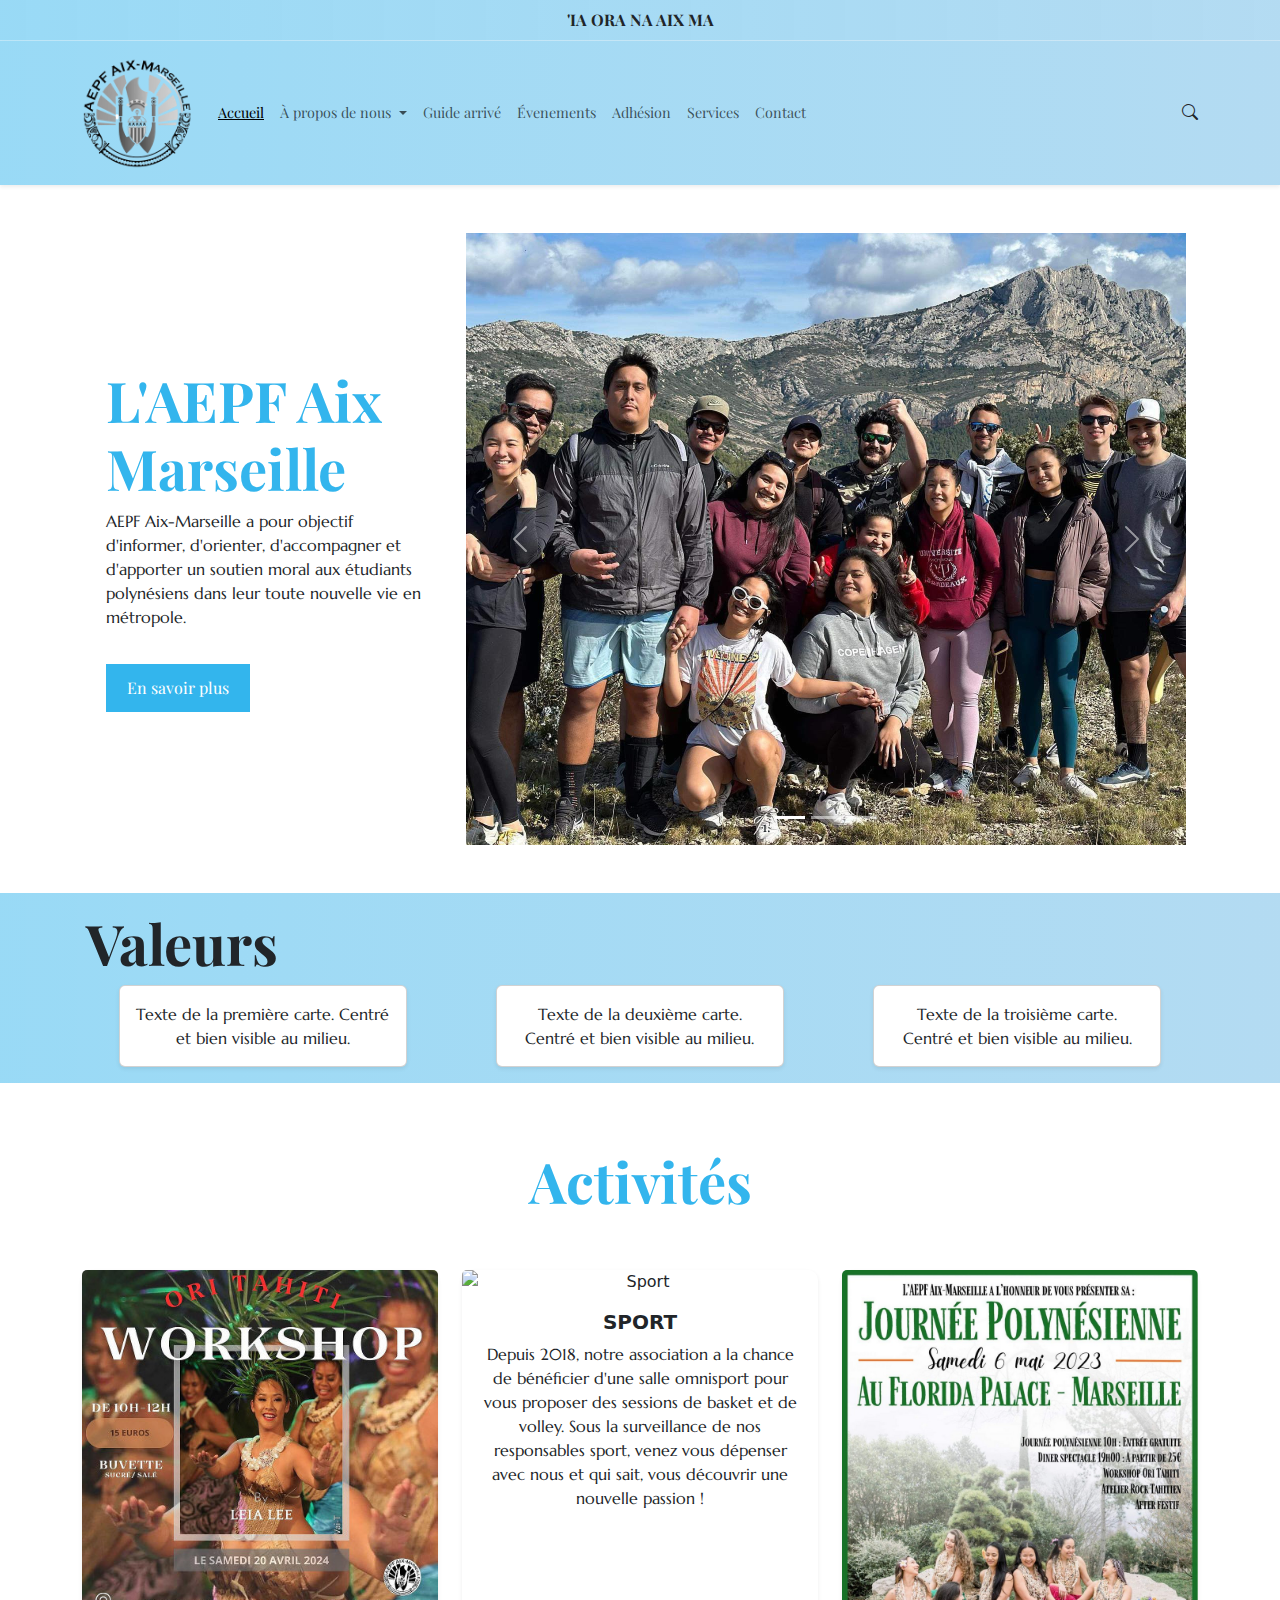
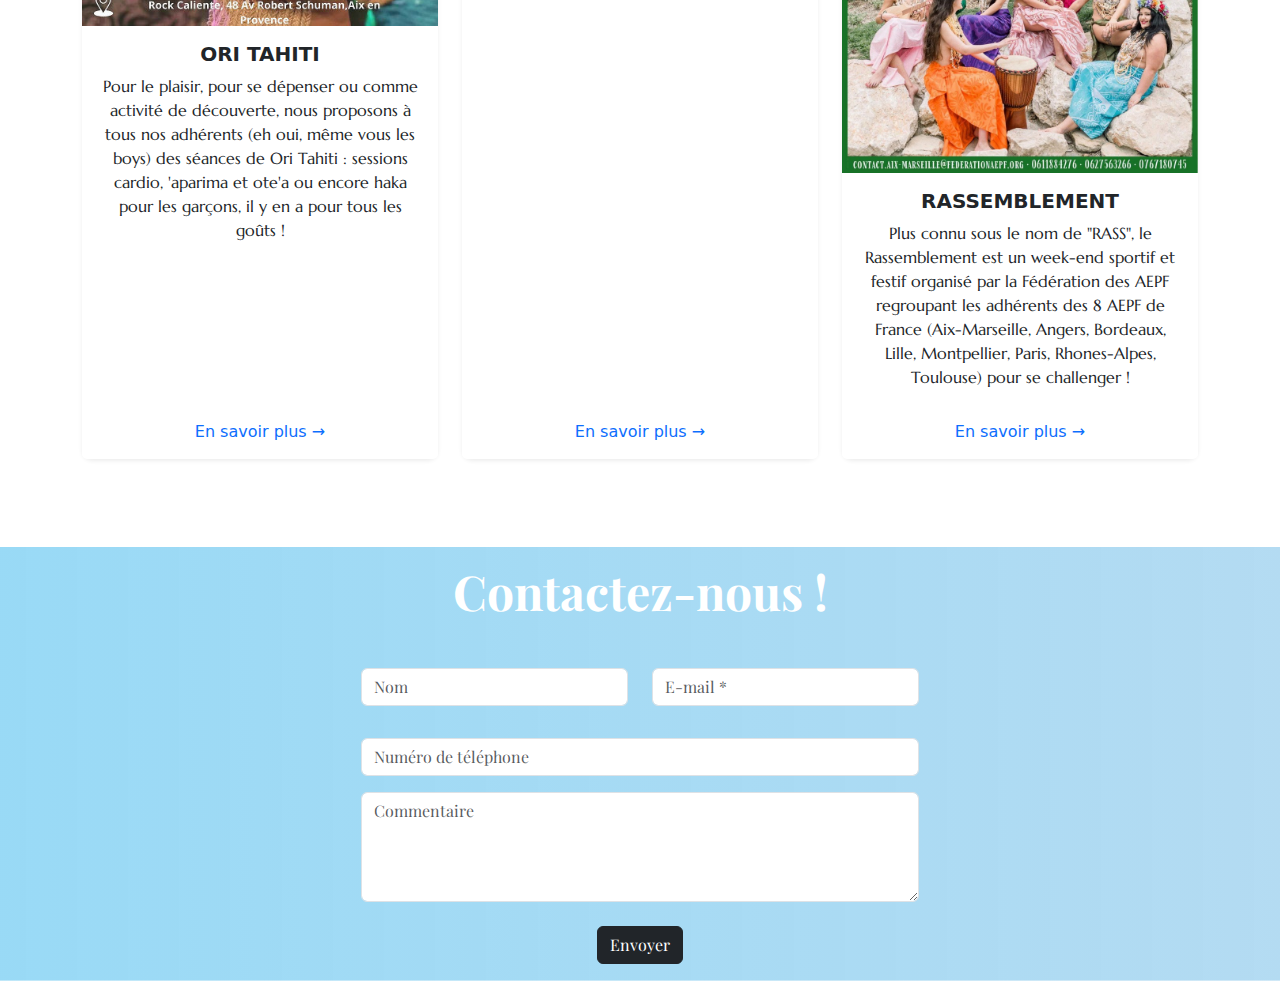
==== index.html @ bc115916 "Premier commit" ====
<!DOCTYPE html>
<html lang="fr">
<head>
    <meta charset="UTF-8">
    <meta name="viewport" content="width=device-width, initial-scale=1.0">
    <title>l'AEPF Aix-Marseille</title>
    <link rel="icon" type="image/x-icon" href="/images/favicon.jpg">
    <!-- CSS -->
    <link rel="stylesheet" href="style.css">
    <!-- Bootstrap -->
    <link href="https://cdn.jsdelivr.net/npm/bootstrap@5.3.3/dist/css/bootstrap.min.css" rel="stylesheet">
    <!-- Bootstrap Icon -->
    <link href="https://cdn.jsdelivr.net/npm/bootstrap-icons@1.10.5/font/bootstrap-icons.css" rel="stylesheet">
    <!-- Google Fonts -->
    <link rel="preconnect" href="https://fonts.googleapis.com">
    <link rel="preconnect" href="https://fonts.gstatic.com" crossorigin>
    <link href="https://fonts.googleapis.com/css2?family=Playfair+Display:ital,wght@0,400..900;1,400..900&display=swap" rel="stylesheet">
    
    <link rel="preconnect" href="https://fonts.googleapis.com">
    <link rel="preconnect" href="https://fonts.gstatic.com" crossorigin>
    <link href="https://fonts.googleapis.com/css2?family=Crimson+Text:ital,wght@0,400;0,600;0,700;1,400;1,600;1,700&family=Marcellus&display=swap" rel="stylesheet">
        <style>
        body {
            overflow-x: hidden;         }
    </style>
</head>
<body>

<!-- Header -->
<header>
  <div style="text-align: center; background: linear-gradient(to right, rgba(0, 162, 232, 0.4), rgba(5, 136, 212, 0.3)); border-bottom: 0.5px solid rgba(255, 255, 255, 0.377); padding: 0.5rem; font-family: Playfair Display; font-weight: 700;">
    'IA ORA NA AIX MA
  </div>

  <nav class="navbar navbar-expand-lg shadow-sm" style="padding: 0.7rem; background: linear-gradient(to right, rgba(0, 162, 232, 0.4), rgba(5, 136, 212, 0.3));">
    <div class="container">
        <a class="navbar-brand" href="#">
            <img src="/images/logo_AEPF.png" alt="Logo AEPF" style="width: 7rem;">
        </a>
        <button class="navbar-toggler" type="button" data-bs-toggle="collapse" data-bs-target="#navbarNav" aria-controls="navbarNav" aria-expanded="false" aria-label="Toggle navigation">
            <span class="navbar-toggler-icon"></span>
        </button>
        <div class="collapse navbar-collapse" id="navbarNav">
            <ul class="navbar-nav me-auto">
                <li class="nav-item">
                  <a class="nav-link active" aria-current="page" href="index.html" style="text-decoration: underline;">Accueil</a>
                </li>
                <li class="nav-item dropdown">
                  <a class="nav-link dropdown-toggle" href="aepf-aix-marseille.html" id="navbarDropdown" role="button" data-bs-toggle="dropdown" aria-expanded="false">
                    À propos de nous
                  </a>
                  <ul class="dropdown-menu" aria-labelledby="navbarDropdown">
                    <li><a class="dropdown-item" href="aepf-aix-marseille.html">L'AEPF-aix-marseille</a></li>
                    <li><a class="dropdown-item" href="equipe.html">Le bureau</a></li>
                    <li><a class="dropdown-item" href="valeurs.html">Le foyer</a></li>
                  </ul>
                </li>
                <li class="nav-item">
                    <a class="nav-link" href="#">Guide arrivé</a>
                </li>
                <li class="nav-item">
                    <a class="nav-link" href="#">Évenements</a>
                </li>
                <li class="nav-item">
                    <a class="nav-link" href="#">Adhésion</a>
                </li>
                <li class="nav-item">
                    <a class="nav-link" href="#">Services</a>
                </li>
                <li class="nav-item">
                    <a class="nav-link" href="#">Contact</a>
                </li>
            </ul>
            <div class="d-flex ms-3">
                <i class="bi bi-search"></i>
            </div>
        </div>
    </div>
  </nav>
</header>

<br>
<br>

<!-- Main Content -->
<div class="container">
  <!-- Hero Section -->
  <section class="d-flex align-items-center" style="min-height: 68vh; overflow: hidden;">
    <div class="container-fluid">
        <div class="row h-100">
            <!-- Image à droite (65% de l'espace) mais affichée en premier sur mobile -->
            <div class="col-md-8 d-flex justify-content-center align-items-center order-1 order-md-2">
                <div id="carouselExampleIndicators" class="carousel slide w-100" data-bs-ride="carousel">
                    <ol class="carousel-indicators">
                        <li data-bs-target="#carouselExampleIndicators" data-bs-slide-to="0" class="active"></li>
                        <li data-bs-target="#carouselExampleIndicators" data-bs-slide-to="1"></li>
                        <li data-bs-target="#carouselExampleIndicators" data-bs-slide-to="2"></li>
                    </ol>
                    <div class="carousel-inner">
                        <div class="carousel-item active">
                            <img class="d-block w-100" src="/images/hero3.jpeg" alt="First slide" style="max-height: 68vh; object-fit: cover;">
                        </div>
                        <div class="carousel-item">
                            <img class="d-block w-100" src="/images/hero2.jpg" alt="Second slide" style="max-height: 68vh; object-fit: cover;">
                        </div>
                        <div class="carousel-item">
                            <img class="d-block w-100" src="/images/hero.jpg" alt="Third slide" style="max-height: 68vh; object-fit: cover;">
                        </div>
                    </div>
                    <a class="carousel-control-prev" href="#carouselExampleIndicators" role="button" data-bs-slide="prev">
                        <span class="carousel-control-prev-icon" aria-hidden="true"></span>
                    </a>
                    <a class="carousel-control-next" href="#carouselExampleIndicators" role="button" data-bs-slide="next">
                        <span class="carousel-control-next-icon" aria-hidden="true"></span>
                    </a>
                </div>
            </div>
            <!-- Texte à gauche (35% de l'espace) mais affiché après sur mobile -->
            <div class="col-md-4 d-flex flex-column justify-content-center text-start p-4 order-2 order-md-1">
                <h1 class="display-4 fw-bold title" style="color: rgba(0, 162, 232, 0.8);">L'AEPF Aix Marseille</h1>
                <p class="lead" style="font-size: 1rem;">AEPF Aix-Marseille a pour objectif d'informer, d'orienter, d'accompagner et d'apporter un soutien moral aux étudiants polynésiens dans leur toute nouvelle vie en métropole.</p>
                <a href="aepf-aix-marseille.html" class="btn btn-custom btn-sm rounded-0 d-inline-block" style="padding: 0.7rem 0.6rem; font-size: 1rem; width: 9rem; color: white; background-color: rgba(0, 162, 232, 0.8); margin-top: 1.2rem; font-family: Playfair Display;">En savoir plus</a>
            </div>
        </div>
    </div>
</section>
</div>

<br>
<br>

<!-- Section 1 avec 3 Cartes de Texte Centré et Alignées Horizontalement -->
<section class="mb-5" style="background: linear-gradient(to right, rgba(0, 162, 232, 0.4), rgba(5, 136, 212, 0.3));">
  <div class="container" style="padding: 1rem;">
    <h1 class="display-4 fw-bold title">Valeurs</h1>
      <div class="row justify-content-center"> <!-- Centrer les cartes horizontalement -->
          <!-- Carte 1 -->
          <div class="col-lg-4 d-flex justify-content-center">
              <div class="card h-100 d-flex justify-content-center align-items-center shadow-sm" style="width: 18rem;">
                  <div class="card-body text-center">
                      <p class="card-text">Texte de la première carte. Centré et bien visible au milieu.</p>
                  </div>
              </div>
          </div>
          
          <!-- Carte 2 -->
          <div class="col-lg-4 d-flex justify-content-center">
              <div class="card h-100 d-flex justify-content-center align-items-center shadow-sm" style="width: 18rem;">
                  <div class="card-body text-center">
                      <p class="card-text">Texte de la deuxième carte. Centré et bien visible au milieu.</p>
                  </div>
              </div>
          </div>
          
          <!-- Carte 3 -->
          <div class="col-lg-4 d-flex justify-content-center">
              <div class="card h-100 d-flex justify-content-center align-items-center shadow-sm" style="width: 18rem;">
                  <div class="card-body text-center">
                      <p class="card-text">Texte de la troisième carte. Centré et bien visible au milieu.</p>
                  </div>
              </div>
          </div>
      </div>
  </div>
</section>


<!-- Section avec 3 Cartes Alignées Horizontalement avec Hauteur Réduite -->
<section class="mb-5" style="padding: 1rem 0;">
  <div class="container">
    <h1 class="display-4 fw-bold title text-center" style="color: rgba(0, 162, 232, 0.8);">Activités</h1>
    <br>
    <br>
    <div class="row justify-content-center">
        <!-- Carte 1 -->
        <div class="col-lg-4 mb-4 d-flex align-items-stretch">
            <div class="card h-100 shadow-sm border-0 text-center d-flex flex-column" style="border-radius: 10px; height: 350px;"> <!-- Hauteur réduite -->
                <img src="/images/ori_tahiti.jpg" class="card-img-top" alt="Ori Tahiti">
                <div class="card-body flex-grow-1">
                    <h5 class="card-title" style="font-weight: bold;">ORI TAHITI</h5>
                    <p class="card-text">Pour le plaisir, pour se dépenser ou comme activité de découverte, nous proposons à tous nos adhérents (eh oui, même vous les boys) des séances de Ori Tahiti : sessions cardio, 'aparima et ote'a ou encore haka pour les garçons, il y en a pour tous les goûts !</p>
                </div>
                <div class="card-footer bg-white border-0">
                    <a href="#" class="btn btn-link text-decoration-none">En savoir plus →</a>
                </div>
            </div>
        </div>
        
        <!-- Carte 2 -->
        <div class="col-lg-4 mb-4 d-flex align-items-stretch">
            <div class="card h-100 shadow-sm border-0 text-center d-flex flex-column" style="border-radius: 10px; height: 350px;"> <!-- Hauteur réduite -->
                <img src="/images/sport.jpg" class="card-img-top" alt="Sport">
                <div class="card-body flex-grow-1">
                    <h5 class="card-title" style="font-weight: bold;">SPORT</h5>
                    <p class="card-text">Depuis 2018, notre association a la chance de bénéficier d'une salle omnisport pour vous proposer des sessions de basket et de volley. Sous la surveillance de nos responsables sport, venez vous dépenser avec nous et qui sait, vous découvrir une nouvelle passion !</p>
                </div>
                <div class="card-footer bg-white border-0">
                    <a href="#" class="btn btn-link text-decoration-none">En savoir plus →</a>
                </div>
            </div>
        </div>
        
        <!-- Carte 3 -->
        <div class="col-lg-4 mb-4 d-flex align-items-stretch">
            <div class="card h-100 shadow-sm border-0 text-center d-flex flex-column" style="border-radius: 10px; height: 350px;"> <!-- Hauteur réduite -->
                <img src="/images/rassemblement.jpg" class="card-img-top" alt="Rassemblement">
                <div class="card-body flex-grow-1">
                    <h5 class="card-title" style="font-weight: bold;">RASSEMBLEMENT</h5>
                    <p class="card-text">Plus connu sous le nom de "RASS", le Rassemblement est un week-end sportif et festif organisé par la Fédération des AEPF regroupant les adhérents des 8 AEPF de France (Aix-Marseille, Angers, Bordeaux, Lille, Montpellier, Paris, Rhones-Alpes, Toulouse) pour se challenger !</p>
                </div>
                <div class="card-footer bg-white border-0">
                    <a href="#" class="btn btn-link text-decoration-none">En savoir plus →</a>
                </div>
            </div>
        </div>
    </div>
  </div>
</section>

<!-- Footer -->
<footer class="text-white py-3" style="background: linear-gradient(to right, rgba(0, 162, 232, 0.4), rgba(5, 136, 212, 0.3)); border-bottom: 0.5px solid rgba(255, 255, 255, 0.377);">
  <div class="container mb-5">
      <h1 class="display-5 fw-bold text-center" style="font-family: 'Playfair Display', serif;">Contactez-nous !</h1>
  </div>
  <div class="container">
      <form class="w-50 mx-auto" style="font-family: 'Playfair Display', serif;"> 
          <div class="row mb-3">
              <div class="col-md-6">
                  <input type="text" class="form-control mb-3" placeholder="Nom" required>
              </div>
              <div class="col-md-6">
                  <input type="email" class="form-control mb-3" placeholder="E-mail *" required>
              </div>
          </div>
          <div class="mb-3">
              <input type="tel" class="form-control" placeholder="Numéro de téléphone">
          </div>
          <div class="mb-4">
              <textarea class="form-control" rows="4" placeholder="Commentaire"></textarea>
          </div>
          <div class="text-center">
              <button type="submit" class="btn btn-dark" style="font-family: 'Playfair Display', serif;">Envoyer</button>
          </div>
      </form>
  </div>
</footer>



<!-- Scripts Bootstrap -->
<script src="https://cdn.jsdelivr.net/npm/bootstrap@5.3.3/dist/js/bootstrap.bundle.min.js"></script>
</body>
</html>
---- style.css ----
@import url('https://fonts.googleapis.com/css2?family=Playfair+Display:ital,wght@0,400..900;1,400..900&display=swap');

.title{
    font-family: "Playfair Display", serif;
    font-optical-sizing: auto;
    font-style: normal;
}

p{
    font-family: "Marcellus", serif;
    font-optical-sizing: auto;
    font-style: normal;
}

li{
    font-family: "Playfair Display", serif;
    font-optical-sizing: auto;
    font-style: normal;
    font-size: 0.9rem;
}

h1{
    font-family: "Playfair Display", serif;
    font-optical-sizing: auto;
    font-style: normal;
}

h2{
    font-family: "Playfair Display", serif;
    font-optical-sizing: auto;
    font-style: normal;
}

h3{
    font-family: "Playfair Display", serif;
    font-optical-sizing: auto;
    font-style: normal;
}
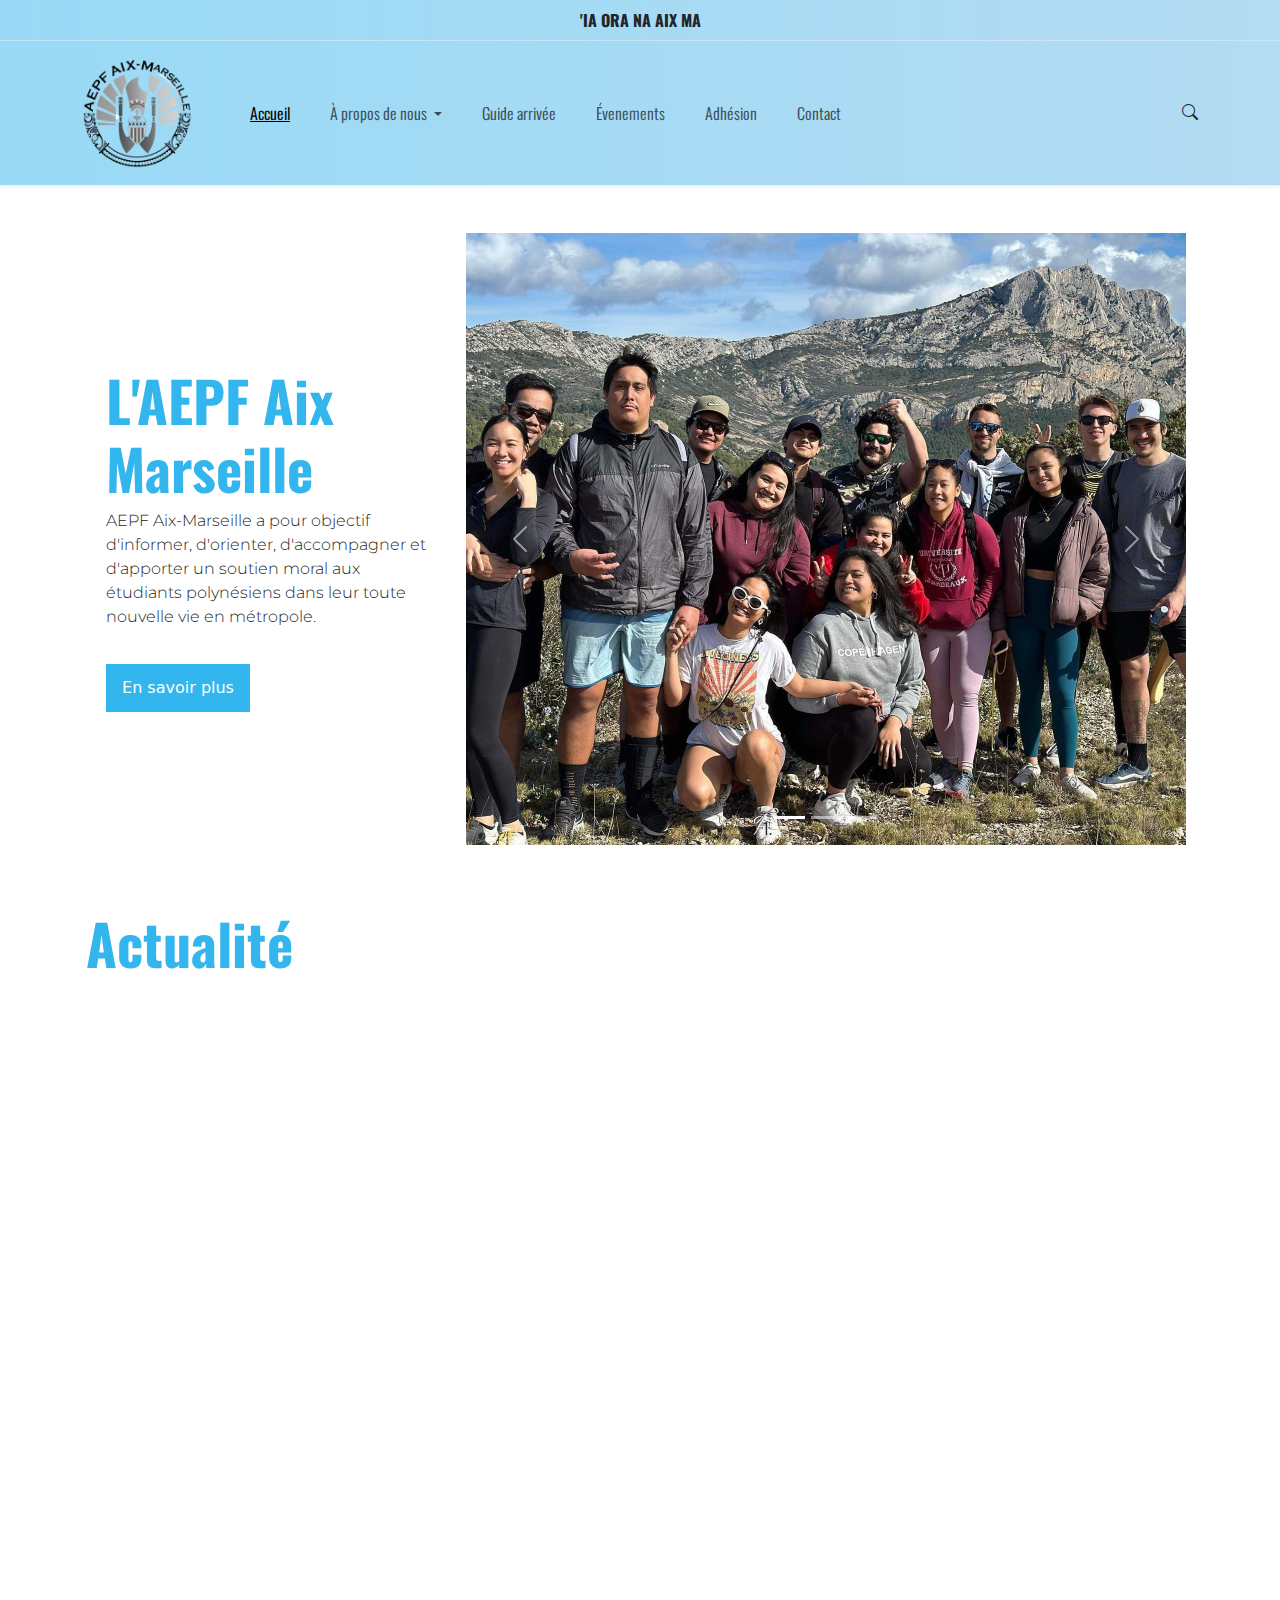
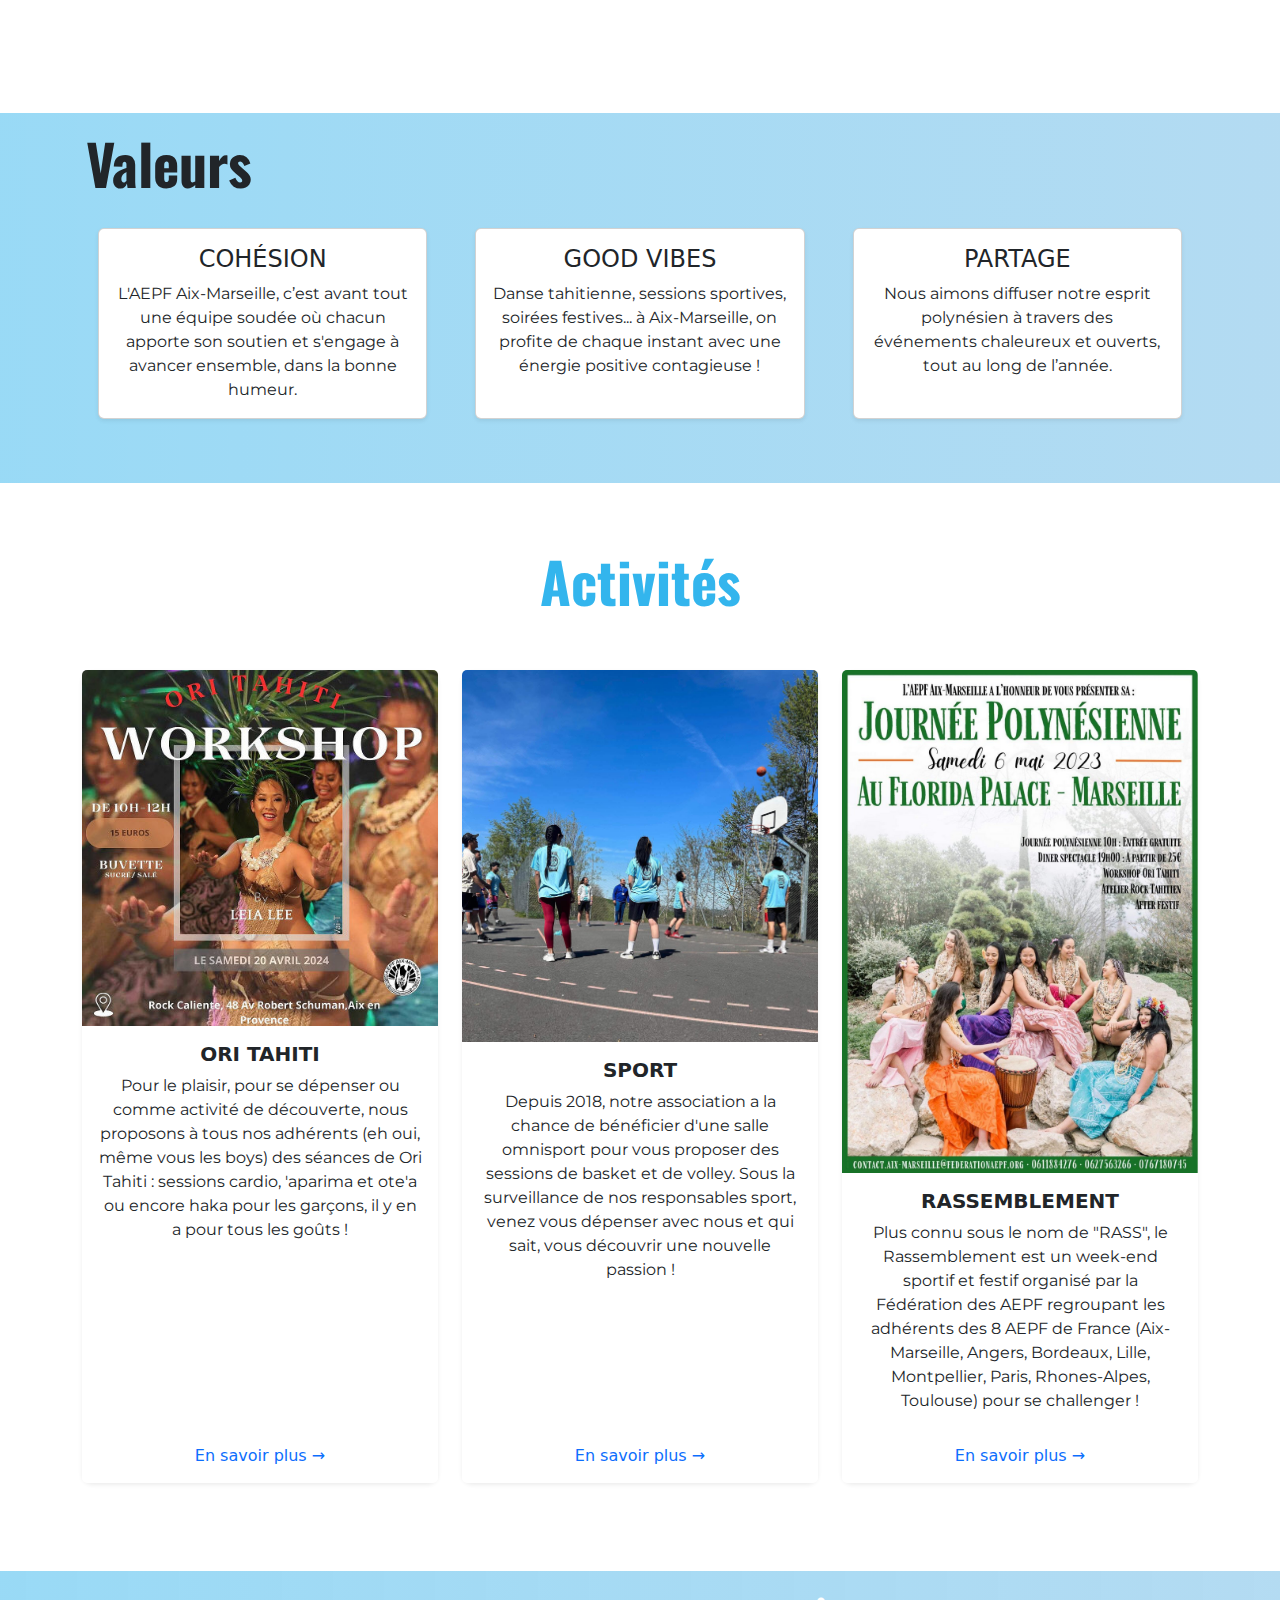
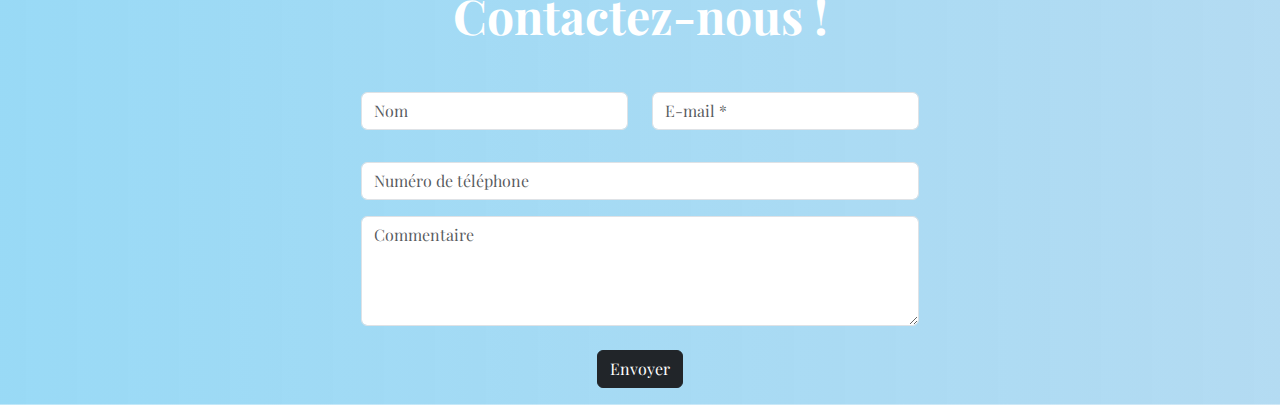
==== commit c615cd2c: "Ajout des posts instagram" ====
--- a/index.html
+++ b/index.html
@@ -1,10 +1,10 @@
 <!DOCTYPE html>
-<html lang="fr">
+<html lang="fr">    
 <head>
     <meta charset="UTF-8">
     <meta name="viewport" content="width=device-width, initial-scale=1.0">
     <title>l'AEPF Aix-Marseille</title>
-    <link rel="icon" type="image/x-icon" href="/images/favicon.jpg">
+    <link rel="icon" type="image/x-icon" href="images/favicon.jpg">
     <!-- CSS -->
     <link rel="stylesheet" href="style.css">
     <!-- Bootstrap -->
@@ -14,240 +14,269 @@
     <!-- Google Fonts -->
     <link rel="preconnect" href="https://fonts.googleapis.com">
     <link rel="preconnect" href="https://fonts.gstatic.com" crossorigin>
-    <link href="https://fonts.googleapis.com/css2?family=Playfair+Display:ital,wght@0,400..900;1,400..900&display=swap" rel="stylesheet">
+    <link href="https://fonts.googleapis.com/css2?family=Oswald:wght@200..700&display=swap" rel="stylesheet">
     
     <link rel="preconnect" href="https://fonts.googleapis.com">
     <link rel="preconnect" href="https://fonts.gstatic.com" crossorigin>
-    <link href="https://fonts.googleapis.com/css2?family=Crimson+Text:ital,wght@0,400;0,600;0,700;1,400;1,600;1,700&family=Marcellus&display=swap" rel="stylesheet">
-        <style>
+    <link href="https://fonts.googleapis.com/css2?family=Montserrat:ital,wght@0,100..900;1,100..900&display=swap" rel="stylesheet">
+    
+    <style>
         body {
             overflow-x: hidden;         }
-    </style>
-</head>
-<body>
-
-<!-- Header -->
-<header>
-  <div style="text-align: center; background: linear-gradient(to right, rgba(0, 162, 232, 0.4), rgba(5, 136, 212, 0.3)); border-bottom: 0.5px solid rgba(255, 255, 255, 0.377); padding: 0.5rem; font-family: Playfair Display; font-weight: 700;">
-    'IA ORA NA AIX MA
-  </div>
-
-  <nav class="navbar navbar-expand-lg shadow-sm" style="padding: 0.7rem; background: linear-gradient(to right, rgba(0, 162, 232, 0.4), rgba(5, 136, 212, 0.3));">
-    <div class="container">
-        <a class="navbar-brand" href="#">
-            <img src="/images/logo_AEPF.png" alt="Logo AEPF" style="width: 7rem;">
-        </a>
-        <button class="navbar-toggler" type="button" data-bs-toggle="collapse" data-bs-target="#navbarNav" aria-controls="navbarNav" aria-expanded="false" aria-label="Toggle navigation">
-            <span class="navbar-toggler-icon"></span>
-        </button>
-        <div class="collapse navbar-collapse" id="navbarNav">
-            <ul class="navbar-nav me-auto">
-                <li class="nav-item">
-                  <a class="nav-link active" aria-current="page" href="index.html" style="text-decoration: underline;">Accueil</a>
-                </li>
-                <li class="nav-item dropdown">
-                  <a class="nav-link dropdown-toggle" href="aepf-aix-marseille.html" id="navbarDropdown" role="button" data-bs-toggle="dropdown" aria-expanded="false">
-                    À propos de nous
-                  </a>
-                  <ul class="dropdown-menu" aria-labelledby="navbarDropdown">
-                    <li><a class="dropdown-item" href="aepf-aix-marseille.html">L'AEPF-aix-marseille</a></li>
-                    <li><a class="dropdown-item" href="equipe.html">Le bureau</a></li>
-                    <li><a class="dropdown-item" href="valeurs.html">Le foyer</a></li>
-                  </ul>
-                </li>
-                <li class="nav-item">
-                    <a class="nav-link" href="#">Guide arrivé</a>
-                </li>
-                <li class="nav-item">
-                    <a class="nav-link" href="#">Évenements</a>
-                </li>
-                <li class="nav-item">
-                    <a class="nav-link" href="#">Adhésion</a>
-                </li>
-                <li class="nav-item">
-                    <a class="nav-link" href="#">Services</a>
-                </li>
-                <li class="nav-item">
-                    <a class="nav-link" href="#">Contact</a>
-                </li>
-            </ul>
-            <div class="d-flex ms-3">
-                <i class="bi bi-search"></i>
-            </div>
+        </style>
+    </head>
+    <body>
+        
+        <!-- Header -->
+        <header>
+            <div style="text-align: center; background: linear-gradient(to right, rgba(0, 162, 232, 0.4), rgba(5, 136, 212, 0.3)); border-bottom: 0.5px solid rgba(255, 255, 255, 0.377); padding: 0.5rem; font-family: Oswald, sans-serif; font-weight: 700;">
+                'IA ORA NA AIX MA
+            </div>
+            
+            <nav class="navbar navbar-expand-lg shadow-sm" style="padding: 0.7rem; background: linear-gradient(to right, rgba(0, 162, 232, 0.4), rgba(5, 136, 212, 0.3));">
+                <div class="container">
+                    <a class="navbar-brand" href="#">
+                        <img src="images/logo_AEPF.png" alt="Logo AEPF" style="width: 7rem;">
+                    </a>
+                    <button class="navbar-toggler" type="button" data-bs-toggle="collapse" data-bs-target="#navbarNav" aria-controls="navbarNav" aria-expanded="false" aria-label="Toggle navigation">
+                        <span class="navbar-toggler-icon"></span>
+                    </button>
+                    <div class="collapse navbar-collapse" id="navbarNav">
+                        <ul class="navbar-nav me-auto">
+                            <li class="nav-item" style="margin-left: 2rem;">
+                                <a class="nav-link active" aria-current="page" href="index.html" style="text-decoration: underline;">Accueil</a>
+                            </li>
+                            <li class="nav-item dropdown">
+                                <a class="nav-link dropdown-toggle" href="aepf-aix-marseille.html" id="navbarDropdown" role="button" data-bs-toggle="dropdown" aria-expanded="false">
+                                    À propos de nous
+                                </a>
+                                <ul class="dropdown-menu" aria-labelledby="navbarDropdown">
+                                    <li><a class="dropdown-item" href="aepf-aix-marseille.html">L'AEPF Aix-Marseille</a></li>
+                                    <li><a class="dropdown-item" href="equipe.html">Le bureau</a></li>
+                                    <li><a class="dropdown-item" href="valeurs.html">Le foyer</a></li>
+                                </ul>
+                            </li>
+                            <li class="nav-item">
+                                <a class="nav-link" href="#">Guide arrivée</a>
+                            </li>
+                            <li class="nav-item">
+                                <a class="nav-link" href="#">Évenements</a>
+                            </li>
+                            <li class="nav-item">
+                                <a class="nav-link" href="#">Adhésion</a>
+                            </li>
+                            <li class="nav-item">
+                                <a class="nav-link" href="#">Contact</a>
+                            </li>
+                        </ul>
+                        <div class="d-flex ms-3">
+                            <i class="bi bi-search"></i>
+                        </div>
+                    </div>
+                </div>
+            </nav>
+        </header>
+        
+        <br>
+        <br>
+        
+        <!-- Main Content -->
+        <div class="container">
+            <!-- Hero Section -->
+            <section class="d-flex align-items-center" style="min-height: 68vh; overflow: hidden;">
+                <div class="container-fluid">
+                    <div class="row h-100">
+                        <!-- Image à droite (65% de l'espace) mais affichée en premier sur mobile -->
+                        <div class="col-md-8 d-flex justify-content-center align-items-center order-1 order-md-2">
+                            <div id="carouselExampleIndicators" class="carousel slide w-100" data-bs-ride="carousel">
+                                <ol class="carousel-indicators">
+                                    <li data-bs-target="#carouselExampleIndicators" data-bs-slide-to="0" class="active"></li>
+                                    <li data-bs-target="#carouselExampleIndicators" data-bs-slide-to="1"></li>
+                                    <li data-bs-target="#carouselExampleIndicators" data-bs-slide-to="2"></li>
+                                </ol>
+                                <div class="carousel-inner">
+                                    <div class="carousel-item active">
+                                        <img class="d-block w-100" src="images/hero3.jpeg" alt="First slide" style="max-height: 68vh; object-fit: cover;">
+                                    </div>
+                                    <div class="carousel-item">
+                                        <img class="d-block w-100" src="images/hero2.jpg" alt="Second slide" style="max-height: 68vh; object-fit: cover;">
+                                    </div>
+                                </div>
+                                <a class="carousel-control-prev" href="#carouselExampleIndicators" role="button" data-bs-slide="prev">
+                                    <span class="carousel-control-prev-icon" aria-hidden="true"></span>
+                                </a>
+                                <a class="carousel-control-next" href="#carouselExampleIndicators" role="button" data-bs-slide="next">
+                                    <span class="carousel-control-next-icon" aria-hidden="true"></span>
+                                </a>
+                            </div>
+                        </div>
+                        <div class="col-md-4 d-flex flex-column justify-content-center text-start p-4 order-2 order-md-1">
+                            <h1 class="display-4 fw-bold title" style="color: rgba(0, 162, 232, 0.8);">L'AEPF Aix Marseille</h1>
+                            <p class="lead" style="font-size: 1rem;">AEPF Aix-Marseille a pour objectif d'informer, d'orienter, d'accompagner et d'apporter un soutien moral aux étudiants polynésiens dans leur toute nouvelle vie en métropole.</p>
+                            <a href="aepf-aix-marseille.html" class="btn btn-custom btn-sm rounded-0 d-inline-block" style="padding: 0.7rem 0.6rem; font-size: 1rem; width: 9rem; color: white; background-color: rgba(0, 162, 232, 0.8); margin-top: 1.2rem;">En savoir plus</a>
+                        </div>
+                    </div>
+                </div>
+            </section>
         </div>
-    </div>
-  </nav>
-</header>
-
-<br>
-<br>
-
-<!-- Main Content -->
-<div class="container">
-  <!-- Hero Section -->
-  <section class="d-flex align-items-center" style="min-height: 68vh; overflow: hidden;">
-    <div class="container-fluid">
-        <div class="row h-100">
-            <!-- Image à droite (65% de l'espace) mais affichée en premier sur mobile -->
-            <div class="col-md-8 d-flex justify-content-center align-items-center order-1 order-md-2">
-                <div id="carouselExampleIndicators" class="carousel slide w-100" data-bs-ride="carousel">
-                    <ol class="carousel-indicators">
-                        <li data-bs-target="#carouselExampleIndicators" data-bs-slide-to="0" class="active"></li>
-                        <li data-bs-target="#carouselExampleIndicators" data-bs-slide-to="1"></li>
-                        <li data-bs-target="#carouselExampleIndicators" data-bs-slide-to="2"></li>
-                    </ol>
-                    <div class="carousel-inner">
-                        <div class="carousel-item active">
-                            <img class="d-block w-100" src="/images/hero3.jpeg" alt="First slide" style="max-height: 68vh; object-fit: cover;">
-                        </div>
-                        <div class="carousel-item">
-                            <img class="d-block w-100" src="/images/hero2.jpg" alt="Second slide" style="max-height: 68vh; object-fit: cover;">
-                        </div>
-                        <div class="carousel-item">
-                            <img class="d-block w-100" src="/images/hero.jpg" alt="Third slide" style="max-height: 68vh; object-fit: cover;">
-                        </div>
-                    </div>
-                    <a class="carousel-control-prev" href="#carouselExampleIndicators" role="button" data-bs-slide="prev">
-                        <span class="carousel-control-prev-icon" aria-hidden="true"></span>
-                    </a>
-                    <a class="carousel-control-next" href="#carouselExampleIndicators" role="button" data-bs-slide="next">
-                        <span class="carousel-control-next-icon" aria-hidden="true"></span>
-                    </a>
-                </div>
-            </div>
-            <!-- Texte à gauche (35% de l'espace) mais affiché après sur mobile -->
-            <div class="col-md-4 d-flex flex-column justify-content-center text-start p-4 order-2 order-md-1">
-                <h1 class="display-4 fw-bold title" style="color: rgba(0, 162, 232, 0.8);">L'AEPF Aix Marseille</h1>
-                <p class="lead" style="font-size: 1rem;">AEPF Aix-Marseille a pour objectif d'informer, d'orienter, d'accompagner et d'apporter un soutien moral aux étudiants polynésiens dans leur toute nouvelle vie en métropole.</p>
-                <a href="aepf-aix-marseille.html" class="btn btn-custom btn-sm rounded-0 d-inline-block" style="padding: 0.7rem 0.6rem; font-size: 1rem; width: 9rem; color: white; background-color: rgba(0, 162, 232, 0.8); margin-top: 1.2rem; font-family: Playfair Display;">En savoir plus</a>
+        
+        <br>
+        <br>
+        
+        <!-- Actualité  -->
+        <div class="container" style="padding: 1rem">
+            <h1 class="display-4 fw-bold title" style="color: rgba(0, 162, 232, 0.8);">Actualité</h1>
+            <br>
+            <div class="instagram-container" style="display: flex; flex-wrap: wrap; justify-content: center; gap: 20px; padding: 1rem; padding-bottom: 2rem;">
+                <div class="instagram-item" style="height:40rem; overflow: hidden; position: relative;">
+                    <blockquote class="instagram-media" data-instgrm-captioned data-instgrm-permalink="https://www.instagram.com/p/DAEjTKpt0jI/?utm_source=ig_embed&amp;utm_campaign=loading" data-instgrm-version="14" style="background:#FFF; border:0; border-radius:3px; box-shadow:0 0 1px 0 rgba(0,0,0,0.5),0 1px 10px 0 rgba(0,0,0,0.15); margin: 1px; transform-origin: top left; width: 100%;">
+                    </blockquote>
+                </div>
+                
+                <div class="instagram-item" style="height:40rem; overflow: hidden; position: relative;">
+                    <blockquote class="instagram-media" data-instgrm-captioned data-instgrm-permalink="https://www.instagram.com/p/DAEitwRtMVD/?utm_source=ig_embed&amp;utm_campaign=loading" data-instgrm-version="14" style="background:#FFF; border:0; border-radius:3px; box-shadow:0 0 1px 0 rgba(0,0,0,0.5),0 1px 10px 0 rgba(0,0,0,0.15); margin: 1px; transform-origin: top left; width: 100%;">
+                    </blockquote>
+                </div>
+                
+                <div class="instagram-item" style="height:40rem; overflow: hidden; position: relative;">
+                    <blockquote class="instagram-media" data-instgrm-captioned data-instgrm-permalink="https://www.instagram.com/p/C-0tGIizEqS/?utm_source=ig_embed&amp;utm_campaign=loading" data-instgrm-version="14" style="background:#FFF; border:0; border-radius:3px; box-shadow:0 0 1px 0 rgba(0,0,0,0.5),0 1px 10px 0 rgba(0,0,0,0.15); margin: 1px; transform-origin: top left; width: 100%;">
+                    </blockquote>
+                </div>
             </div>
         </div>
-    </div>
-</section>
-</div>
-
-<br>
-<br>
-
-<!-- Section 1 avec 3 Cartes de Texte Centré et Alignées Horizontalement -->
-<section class="mb-5" style="background: linear-gradient(to right, rgba(0, 162, 232, 0.4), rgba(5, 136, 212, 0.3));">
-  <div class="container" style="padding: 1rem;">
-    <h1 class="display-4 fw-bold title">Valeurs</h1>
-      <div class="row justify-content-center"> <!-- Centrer les cartes horizontalement -->
-          <!-- Carte 1 -->
-          <div class="col-lg-4 d-flex justify-content-center">
-              <div class="card h-100 d-flex justify-content-center align-items-center shadow-sm" style="width: 18rem;">
-                  <div class="card-body text-center">
-                      <p class="card-text">Texte de la première carte. Centré et bien visible au milieu.</p>
-                  </div>
-              </div>
-          </div>
-          
-          <!-- Carte 2 -->
-          <div class="col-lg-4 d-flex justify-content-center">
-              <div class="card h-100 d-flex justify-content-center align-items-center shadow-sm" style="width: 18rem;">
-                  <div class="card-body text-center">
-                      <p class="card-text">Texte de la deuxième carte. Centré et bien visible au milieu.</p>
-                  </div>
-              </div>
-          </div>
-          
-          <!-- Carte 3 -->
-          <div class="col-lg-4 d-flex justify-content-center">
-              <div class="card h-100 d-flex justify-content-center align-items-center shadow-sm" style="width: 18rem;">
-                  <div class="card-body text-center">
-                      <p class="card-text">Texte de la troisième carte. Centré et bien visible au milieu.</p>
-                  </div>
-              </div>
-          </div>
-      </div>
-  </div>
-</section>
-
-
-<!-- Section avec 3 Cartes Alignées Horizontalement avec Hauteur Réduite -->
-<section class="mb-5" style="padding: 1rem 0;">
-  <div class="container">
-    <h1 class="display-4 fw-bold title text-center" style="color: rgba(0, 162, 232, 0.8);">Activités</h1>
-    <br>
-    <br>
-    <div class="row justify-content-center">
-        <!-- Carte 1 -->
-        <div class="col-lg-4 mb-4 d-flex align-items-stretch">
-            <div class="card h-100 shadow-sm border-0 text-center d-flex flex-column" style="border-radius: 10px; height: 350px;"> <!-- Hauteur réduite -->
-                <img src="/images/ori_tahiti.jpg" class="card-img-top" alt="Ori Tahiti">
-                <div class="card-body flex-grow-1">
-                    <h5 class="card-title" style="font-weight: bold;">ORI TAHITI</h5>
-                    <p class="card-text">Pour le plaisir, pour se dépenser ou comme activité de découverte, nous proposons à tous nos adhérents (eh oui, même vous les boys) des séances de Ori Tahiti : sessions cardio, 'aparima et ote'a ou encore haka pour les garçons, il y en a pour tous les goûts !</p>
-                </div>
-                <div class="card-footer bg-white border-0">
-                    <a href="#" class="btn btn-link text-decoration-none">En savoir plus →</a>
-                </div>
-            </div>
-        </div>
-        
-        <!-- Carte 2 -->
-        <div class="col-lg-4 mb-4 d-flex align-items-stretch">
-            <div class="card h-100 shadow-sm border-0 text-center d-flex flex-column" style="border-radius: 10px; height: 350px;"> <!-- Hauteur réduite -->
-                <img src="/images/sport.jpg" class="card-img-top" alt="Sport">
-                <div class="card-body flex-grow-1">
-                    <h5 class="card-title" style="font-weight: bold;">SPORT</h5>
-                    <p class="card-text">Depuis 2018, notre association a la chance de bénéficier d'une salle omnisport pour vous proposer des sessions de basket et de volley. Sous la surveillance de nos responsables sport, venez vous dépenser avec nous et qui sait, vous découvrir une nouvelle passion !</p>
-                </div>
-                <div class="card-footer bg-white border-0">
-                    <a href="#" class="btn btn-link text-decoration-none">En savoir plus →</a>
-                </div>
-            </div>
-        </div>
-        
-        <!-- Carte 3 -->
-        <div class="col-lg-4 mb-4 d-flex align-items-stretch">
-            <div class="card h-100 shadow-sm border-0 text-center d-flex flex-column" style="border-radius: 10px; height: 350px;"> <!-- Hauteur réduite -->
-                <img src="/images/rassemblement.jpg" class="card-img-top" alt="Rassemblement">
-                <div class="card-body flex-grow-1">
-                    <h5 class="card-title" style="font-weight: bold;">RASSEMBLEMENT</h5>
-                    <p class="card-text">Plus connu sous le nom de "RASS", le Rassemblement est un week-end sportif et festif organisé par la Fédération des AEPF regroupant les adhérents des 8 AEPF de France (Aix-Marseille, Angers, Bordeaux, Lille, Montpellier, Paris, Rhones-Alpes, Toulouse) pour se challenger !</p>
-                </div>
-                <div class="card-footer bg-white border-0">
-                    <a href="#" class="btn btn-link text-decoration-none">En savoir plus →</a>
-                </div>
-            </div>
-        </div>
-    </div>
-  </div>
-</section>
-
-<!-- Footer -->
-<footer class="text-white py-3" style="background: linear-gradient(to right, rgba(0, 162, 232, 0.4), rgba(5, 136, 212, 0.3)); border-bottom: 0.5px solid rgba(255, 255, 255, 0.377);">
-  <div class="container mb-5">
-      <h1 class="display-5 fw-bold text-center" style="font-family: 'Playfair Display', serif;">Contactez-nous !</h1>
-  </div>
-  <div class="container">
-      <form class="w-50 mx-auto" style="font-family: 'Playfair Display', serif;"> 
-          <div class="row mb-3">
-              <div class="col-md-6">
-                  <input type="text" class="form-control mb-3" placeholder="Nom" required>
-              </div>
-              <div class="col-md-6">
-                  <input type="email" class="form-control mb-3" placeholder="E-mail *" required>
-              </div>
-          </div>
-          <div class="mb-3">
-              <input type="tel" class="form-control" placeholder="Numéro de téléphone">
-          </div>
-          <div class="mb-4">
-              <textarea class="form-control" rows="4" placeholder="Commentaire"></textarea>
-          </div>
-          <div class="text-center">
-              <button type="submit" class="btn btn-dark" style="font-family: 'Playfair Display', serif;">Envoyer</button>
-          </div>
-      </form>
-  </div>
-</footer>
-
-
-
-<!-- Scripts Bootstrap -->
-<script src="https://cdn.jsdelivr.net/npm/bootstrap@5.3.3/dist/js/bootstrap.bundle.min.js"></script>
-</body>
-</html>
+        
+        <script async src="//www.instagram.com/embed.js"></script>
+        
+        
+        
+        
+        <section class="mb-5" style="background: linear-gradient(to right, rgba(0, 162, 232, 0.4), rgba(5, 136, 212, 0.3));">
+            <div class="container" style="padding: 1rem;">
+                <h1 class="display-4 fw-bold title">Valeurs</h1>
+                <div class="row justify-content-center"> 
+                    <!-- Carte 1 -->
+                    <div class="col-lg-4 d-flex justify-content-center" style="padding: 1.5rem;">
+                        <div class="card h-100 d-flex justify-content-center align-items-center shadow-sm" style="width: 30rem;">
+                            <div class="card-body text-center">
+                                <h4>
+                                    COHÉSION
+                                </h4>
+                                <p class="card-text">L'AEPF Aix-Marseille, c’est avant tout une équipe soudée où chacun apporte son soutien et s'engage à avancer ensemble, dans la bonne humeur.</p>
+                            </div>
+                        </div>
+                    </div>
+                    
+                    <!-- Carte 2 -->
+                    <div class="col-lg-4 d-flex justify-content-center" style="padding: 1.5rem;">
+                        <div class="card h-100 d-flex justify-content-center align-items-center shadow-sm" style="width: 30rem;">
+                            <div class="card-body text-center">
+                                <h4>
+                                    GOOD VIBES
+                                </h4>
+                                <p class="card-text">Danse tahitienne, sessions sportives, soirées festives... à Aix-Marseille, on profite de chaque instant avec une énergie positive contagieuse !</p>
+                            </div>
+                        </div>
+                    </div>
+                    
+                    <!-- Carte 3 -->
+                    <div class="col-lg-4 d-flex justify-content-center" style="padding: 1.5rem;">
+                        <div class="card h-100 d-flex justify-content-center align-items-center shadow-sm" style="width: 30rem;">
+                            <div class="card-body text-center">
+                                <h4>
+                                    PARTAGE
+                                </h4>
+                                <p class="card-text">Nous aimons diffuser notre esprit polynésien à travers des événements chaleureux et ouverts, tout au long de l’année.</p>
+                            </div>
+                        </div>
+                    </div>
+                </div>
+            </div>
+            <br>
+        </section>
+        
+        <!-- Section avec 3 Cartes Alignées Horizontalement avec Hauteur Réduite -->
+        <section class="mb-5" style="padding: 1rem 0;">
+            <div class="container">
+                <h1 class="display-4 fw-bold title text-center" style="color: rgba(0, 162, 232, 0.8);">Activités</h1>
+                <br>
+                <br>
+                <div class="row justify-content-center">
+                    <!-- Carte 1 -->
+                    <div class="col-lg-4 mb-4 d-flex align-items-stretch">
+                        <div class="card h-100 shadow-sm border-0 text-center d-flex flex-column" style="border-radius: 10px; height: 350px;"> <!-- Hauteur réduite -->
+                            <img src="images/ori_tahiti.jpg" class="card-img-top" alt="Ori Tahiti">
+                            <div class="card-body flex-grow-1">
+                                <h5 class="card-title" style="font-weight: bold;">ORI TAHITI</h5>
+                                <p class="card-text">Pour le plaisir, pour se dépenser ou comme activité de découverte, nous proposons à tous nos adhérents (eh oui, même vous les boys) des séances de Ori Tahiti : sessions cardio, 'aparima et ote'a ou encore haka pour les garçons, il y en a pour tous les goûts !</p>
+                            </div>
+                            <div class="card-footer bg-white border-0">
+                                <a href="#" class="btn btn-link text-decoration-none">En savoir plus →</a>
+                            </div>
+                        </div>
+                    </div>
+                    
+                    <!-- Carte 2 -->
+                    <div class="col-lg-4 mb-4 d-flex align-items-stretch">
+                        <div class="card h-100 shadow-sm border-0 text-center d-flex flex-column" style="border-radius: 10px; height: 350px;"> <!-- Hauteur réduite -->
+                            <img src="images/sport1.jpg" class="card-img-top" alt="Sport">
+                            <div class="card-body flex-grow-1">
+                                <h5 class="card-title" style="font-weight: bold;">SPORT</h5>
+                                <p class="card-text">Depuis 2018, notre association a la chance de bénéficier d'une salle omnisport pour vous proposer des sessions de basket et de volley. Sous la surveillance de nos responsables sport, venez vous dépenser avec nous et qui sait, vous découvrir une nouvelle passion !</p>
+                            </div>
+                            <div class="card-footer bg-white border-0">
+                                <a href="#" class="btn btn-link text-decoration-none">En savoir plus →</a>
+                            </div>
+                        </div>
+                    </div>
+                    
+                    <!-- Carte 3 -->
+                    <div class="col-lg-4 mb-4 d-flex align-items-stretch">
+                        <div class="card h-100 shadow-sm border-0 text-center d-flex flex-column" style="border-radius: 10px; height: 350px;"> <!-- Hauteur réduite -->
+                            <img src="images/rassemblement.jpg" class="card-img-top" alt="Rassemblement">
+                            <div class="card-body flex-grow-1">
+                                <h5 class="card-title" style="font-weight: bold;">RASSEMBLEMENT</h5>
+                                <p class="card-text">Plus connu sous le nom de "RASS", le Rassemblement est un week-end sportif et festif organisé par la Fédération des AEPF regroupant les adhérents des 8 AEPF de France (Aix-Marseille, Angers, Bordeaux, Lille, Montpellier, Paris, Rhones-Alpes, Toulouse) pour se challenger !</p>
+                            </div>
+                            <div class="card-footer bg-white border-0">
+                                <a href="#" class="btn btn-link text-decoration-none">En savoir plus →</a>
+                            </div>
+                        </div>
+                    </div>
+                </div>
+            </div>
+        </section>
+        
+        <!-- Footer -->
+        <footer class="text-white py-3" style="background: linear-gradient(to right, rgba(0, 162, 232, 0.4), rgba(5, 136, 212, 0.3)); border-bottom: 0.5px solid rgba(255, 255, 255, 0.377);">
+            <div class="container mb-5">
+                <h1 class="display-5 fw-bold text-center" style="font-family: 'Playfair Display', serif;">Contactez-nous !</h1>
+            </div>
+            <div class="container">
+                <form class="w-50 mx-auto" style="font-family: 'Playfair Display', serif;"> 
+                    <div class="row mb-3">
+                        <div class="col-md-6">
+                            <input type="text" class="form-control mb-3" placeholder="Nom" required>
+                        </div>
+                        <div class="col-md-6">
+                            <input type="email" class="form-control mb-3" placeholder="E-mail *" required>
+                        </div>
+                    </div>
+                    <div class="mb-3">
+                        <input type="tel" class="form-control" placeholder="Numéro de téléphone">
+                    </div>
+                    <div class="mb-4">
+                        <textarea class="form-control" rows="4" placeholder="Commentaire"></textarea>
+                    </div>
+                    <div class="text-center">
+                        <button type="submit" class="btn btn-dark" style="font-family: 'Playfair Display', serif;">Envoyer</button>
+                    </div>
+                </form>
+            </div>
+        </footer>
+        
+        
+        
+        <!-- Scripts Bootstrap -->
+        <script src="https://cdn.jsdelivr.net/npm/bootstrap@5.3.3/dist/js/bootstrap.bundle.min.js"></script>
+    </body>
+    </html>--- a/style.css
+++ b/style.css
@@ -1,38 +1,47 @@
 @import url('https://fonts.googleapis.com/css2?family=Playfair+Display:ital,wght@0,400..900;1,400..900&display=swap');
 
 .title{
-    font-family: "Playfair Display", serif;
-    font-optical-sizing: auto;
-    font-style: normal;
+    font-family: "Oswald", sans-serif;
+  font-optical-sizing: auto;
+  font-weight: 400;
+  font-style: normal;
+
 }
 
 p{
-    font-family: "Marcellus", serif;
+    font-family: "Montserrat", sans-serif;
     font-optical-sizing: auto;
     font-style: normal;
 }
 
 li{
-    font-family: "Playfair Display", serif;
-    font-optical-sizing: auto;
-    font-style: normal;
-    font-size: 0.9rem;
+    font-family: "Oswald", sans-serif;
+  font-optical-sizing: auto;
+  font-weight: 350;
+  font-style: normal;
+  padding-right: 1.5rem;
+
 }
 
 h1{
-    font-family: "Playfair Display", serif;
-    font-optical-sizing: auto;
-    font-style: normal;
+    font-family: "Oswald", sans-serif;
+  font-optical-sizing: auto;
+  font-weight: 400;
+  font-style: normal;
+
 }
 
 h2{
-    font-family: "Playfair Display", serif;
-    font-optical-sizing: auto;
-    font-style: normal;
+    font-family: "Oswald", sans-serif;
+  font-optical-sizing: auto;
+  font-weight: 400;
+  font-style: normal;
+
 }
 
 h3{
-    font-family: "Playfair Display", serif;
-    font-optical-sizing: auto;
-    font-style: normal;
+    font-family: "Oswald", sans-serif;
+  font-optical-sizing: auto;
+  font-weight: 400;
+  font-style: normal;
 }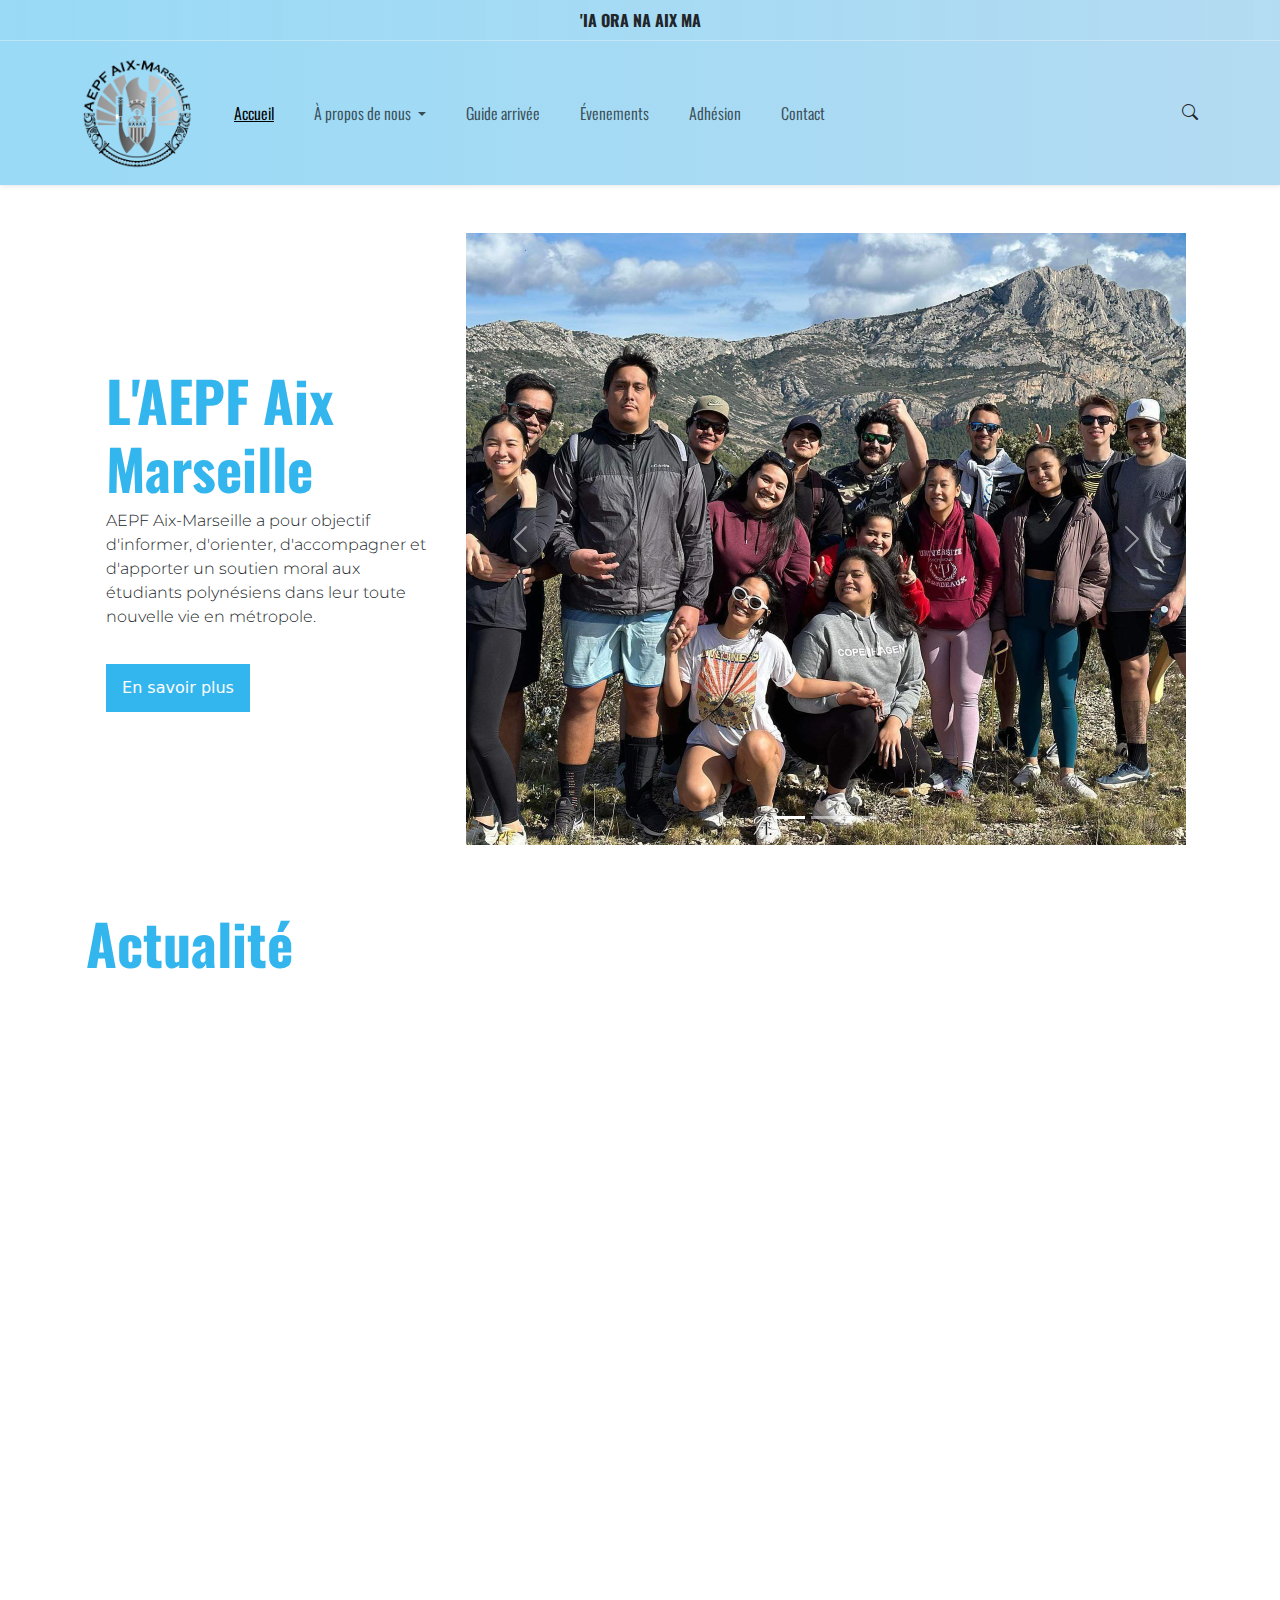
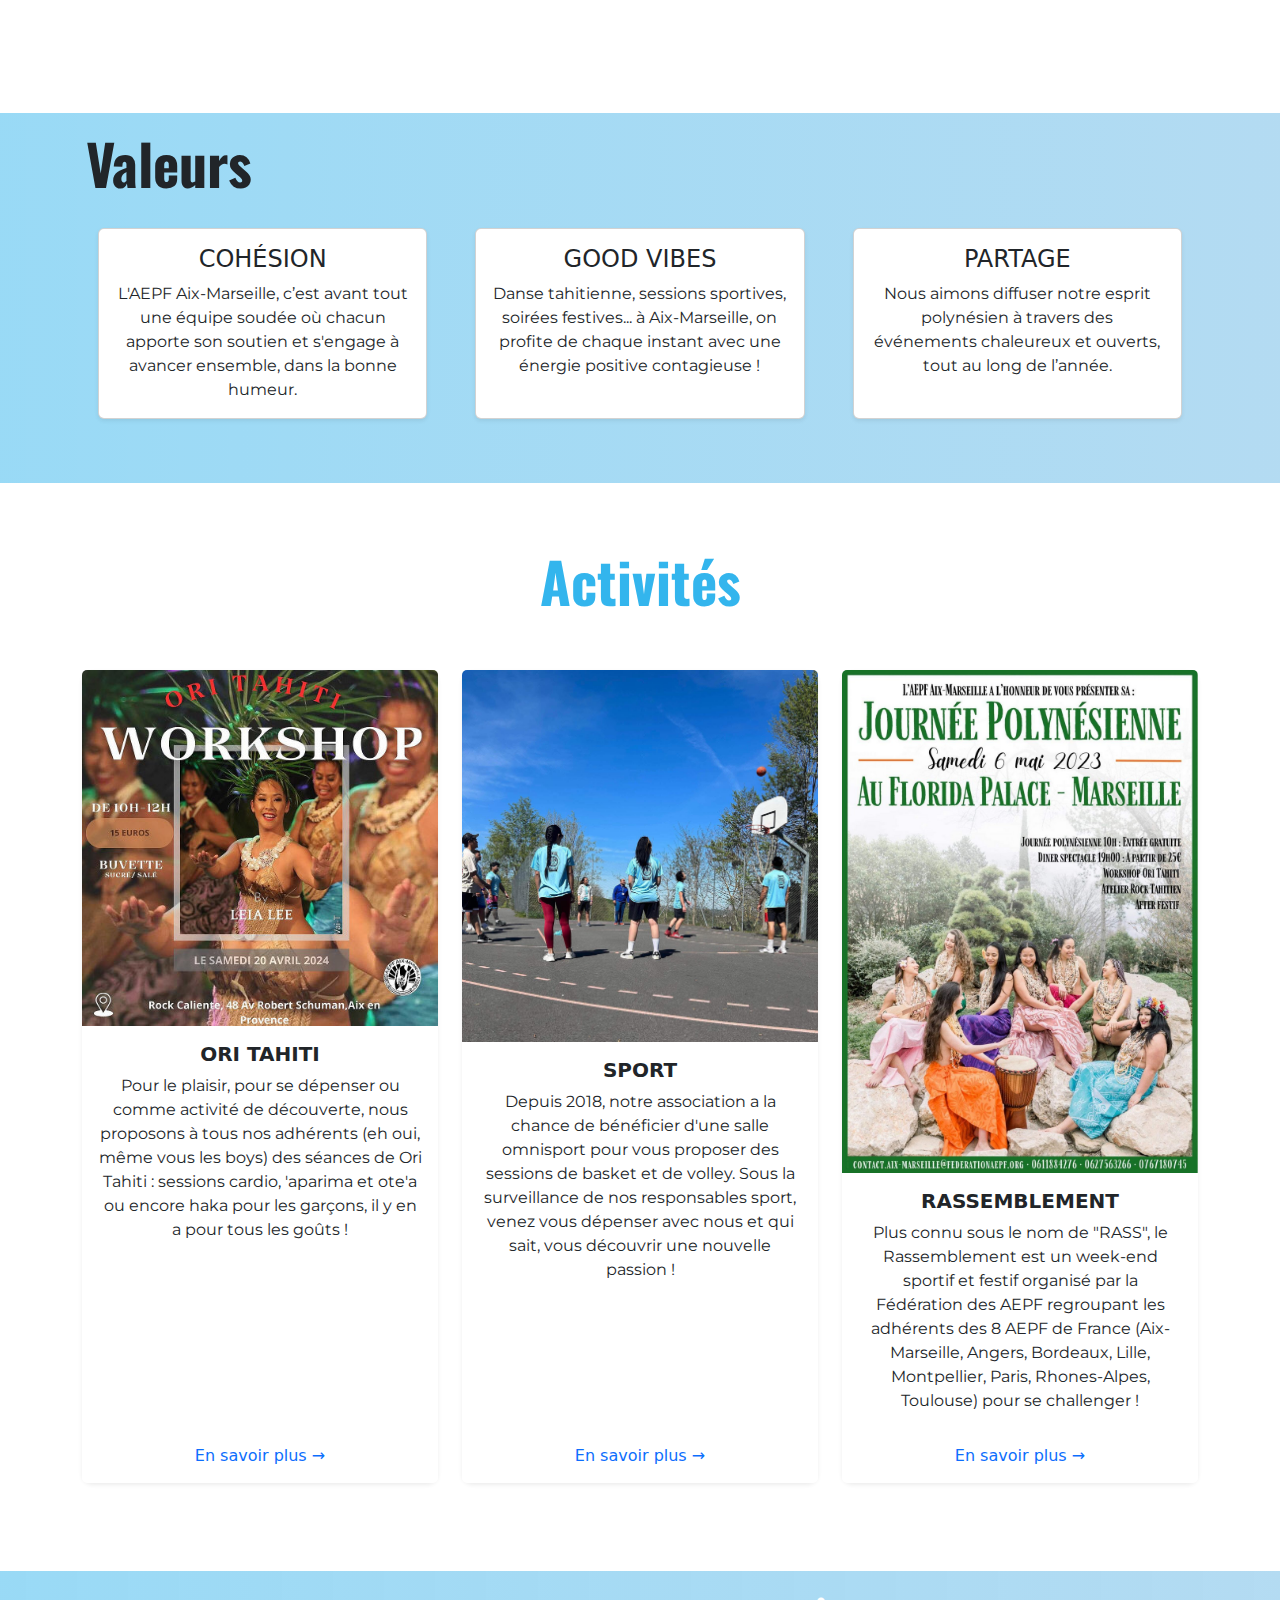
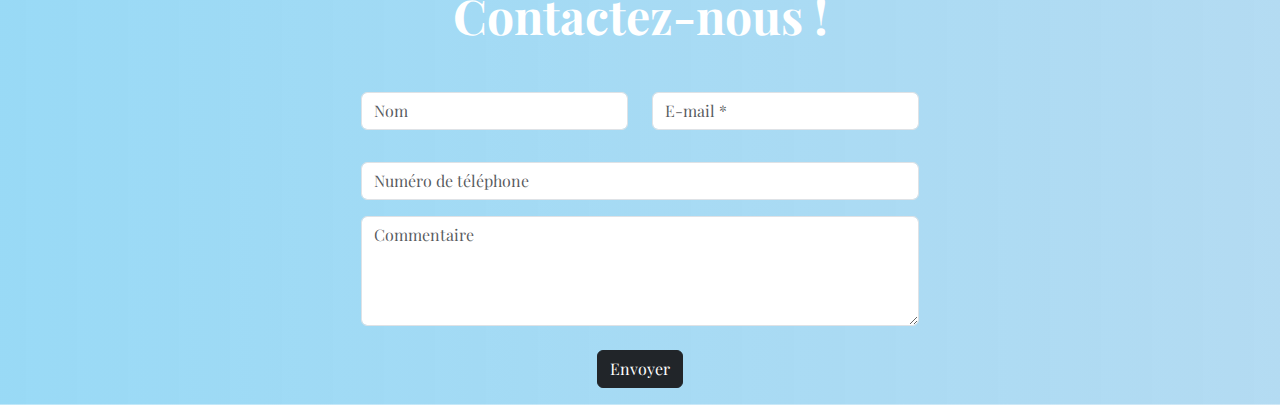
==== commit a58d0760: "Correction d'un bug de margin dans la nav bar" ====
--- a/index.html
+++ b/index.html
@@ -35,7 +35,7 @@
             
             <nav class="navbar navbar-expand-lg shadow-sm" style="padding: 0.7rem; background: linear-gradient(to right, rgba(0, 162, 232, 0.4), rgba(5, 136, 212, 0.3));">
                 <div class="container">
-                    <a class="navbar-brand" href="#">
+                    <a class="navbar-brand" href="#" style="margin-right: 2rem;">
                         <img src="images/logo_AEPF.png" alt="Logo AEPF" style="width: 7rem;">
                     </a>
                     <button class="navbar-toggler" type="button" data-bs-toggle="collapse" data-bs-target="#navbarNav" aria-controls="navbarNav" aria-expanded="false" aria-label="Toggle navigation">
@@ -43,7 +43,7 @@
                     </button>
                     <div class="collapse navbar-collapse" id="navbarNav">
                         <ul class="navbar-nav me-auto">
-                            <li class="nav-item" style="margin-left: 2rem;">
+                            <li class="nav-item">
                                 <a class="nav-link active" aria-current="page" href="index.html" style="text-decoration: underline;">Accueil</a>
                             </li>
                             <li class="nav-item dropdown">
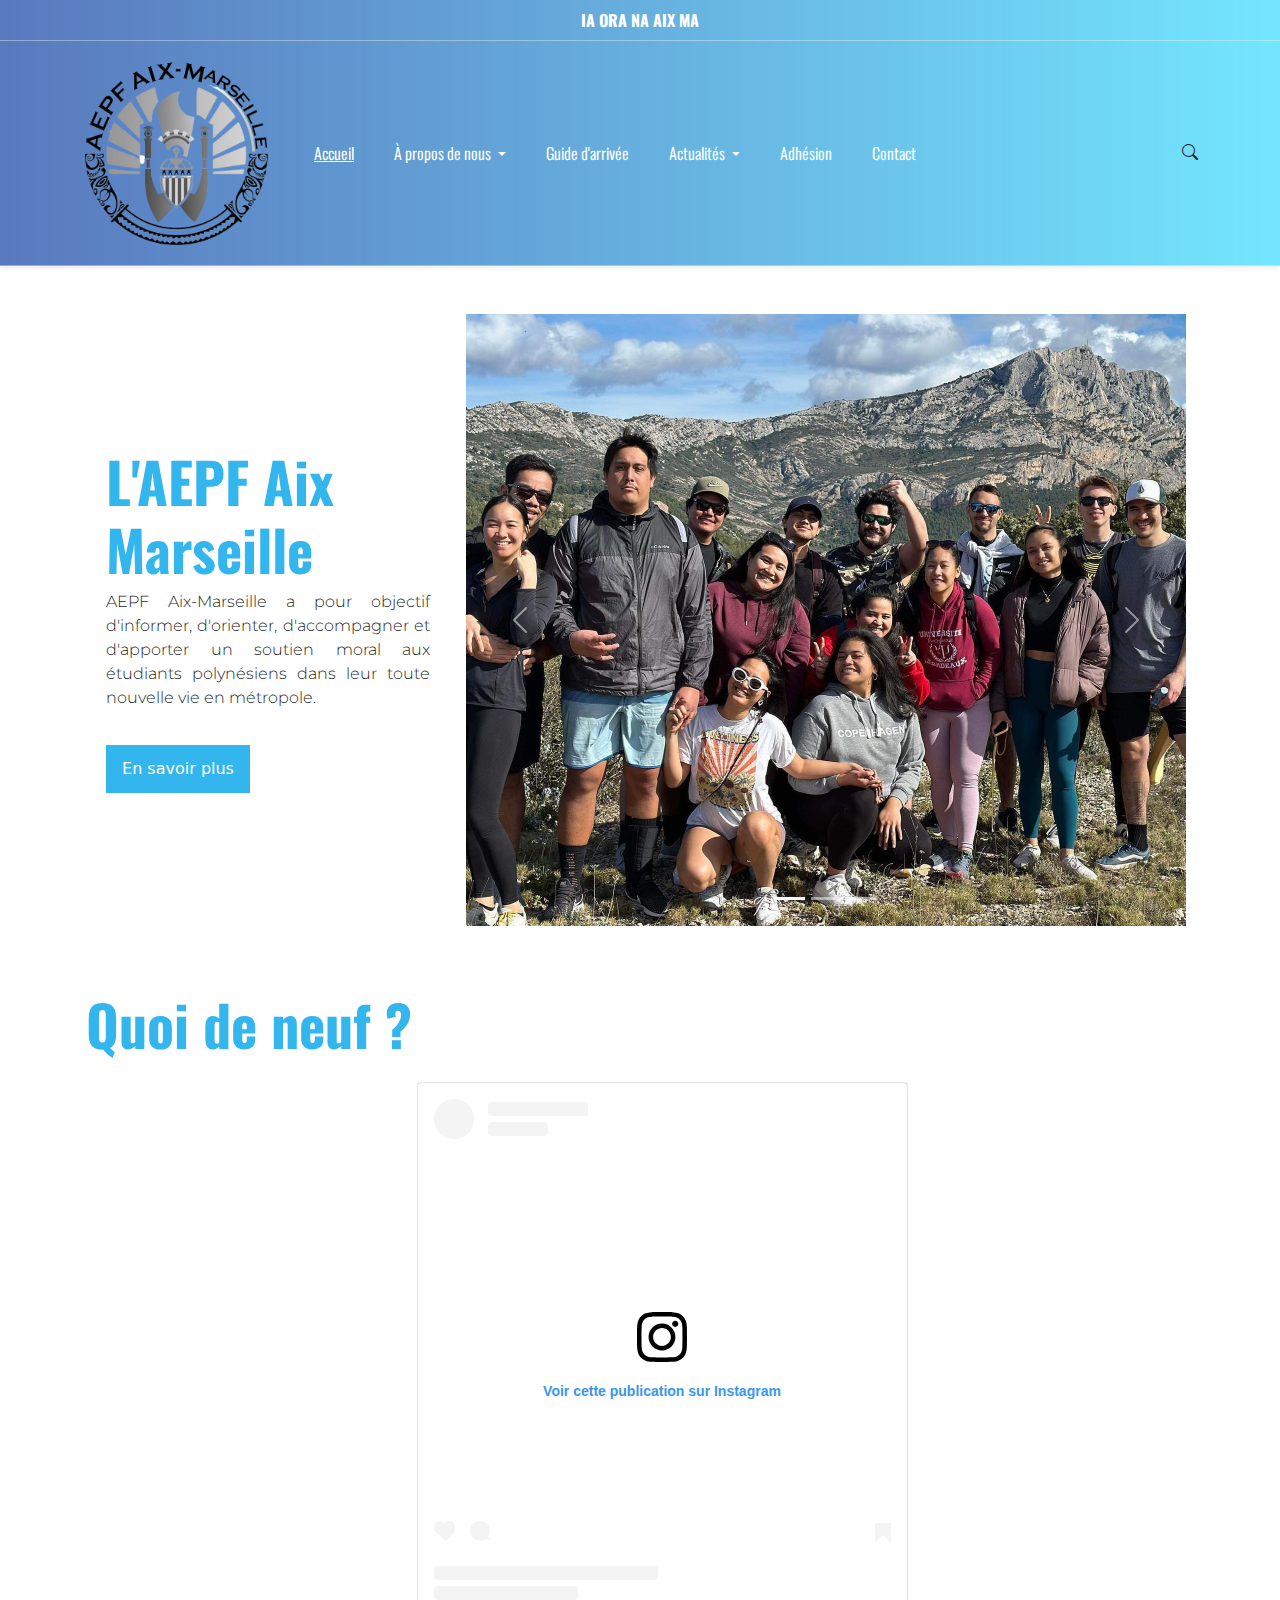
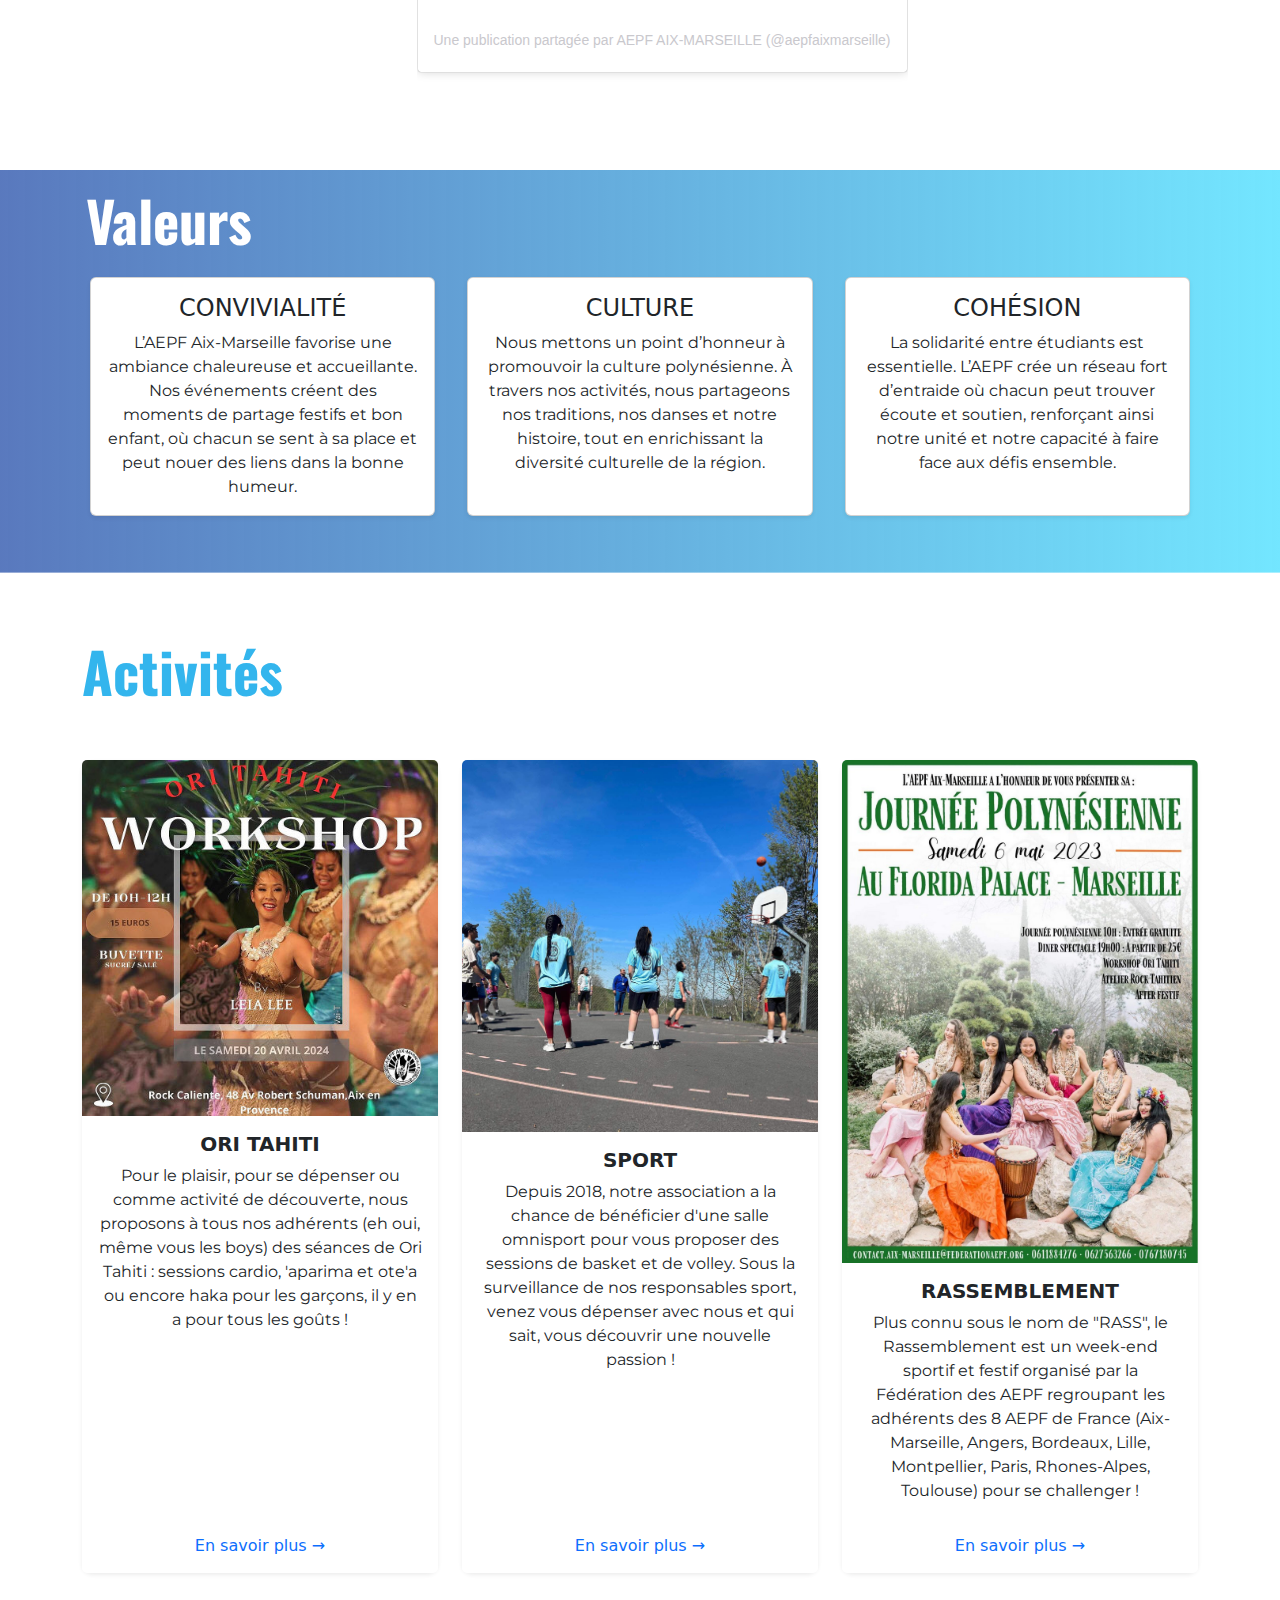
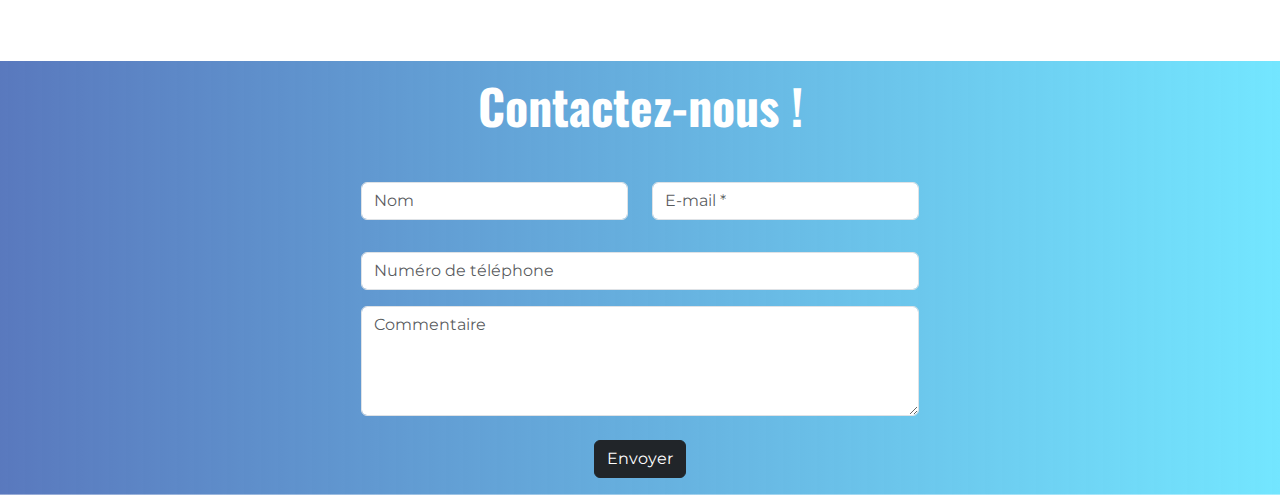
==== commit 2000305f: "Indentation du code" ====
--- a/index.html
+++ b/index.html
@@ -1,5 +1,6 @@
 <!DOCTYPE html>
-<html lang="fr">    
+<html lang="fr">
+
 <head>
     <meta charset="UTF-8">
     <meta name="viewport" content="width=device-width, initial-scale=1.0">
@@ -15,268 +16,320 @@
     <link rel="preconnect" href="https://fonts.googleapis.com">
     <link rel="preconnect" href="https://fonts.gstatic.com" crossorigin>
     <link href="https://fonts.googleapis.com/css2?family=Oswald:wght@200..700&display=swap" rel="stylesheet">
-    
+
     <link rel="preconnect" href="https://fonts.googleapis.com">
     <link rel="preconnect" href="https://fonts.gstatic.com" crossorigin>
     <link href="https://fonts.googleapis.com/css2?family=Montserrat:ital,wght@0,100..900;1,100..900&display=swap" rel="stylesheet">
-    
+
     <style>
         body {
-            overflow-x: hidden;         }
-        </style>
-    </head>
-    <body>
-        
-        <!-- Header -->
-        <header>
-            <div style="text-align: center; background: linear-gradient(to right, rgba(0, 162, 232, 0.4), rgba(5, 136, 212, 0.3)); border-bottom: 0.5px solid rgba(255, 255, 255, 0.377); padding: 0.5rem; font-family: Oswald, sans-serif; font-weight: 700;">
-                'IA ORA NA AIX MA
-            </div>
-            
-            <nav class="navbar navbar-expand-lg shadow-sm" style="padding: 0.7rem; background: linear-gradient(to right, rgba(0, 162, 232, 0.4), rgba(5, 136, 212, 0.3));">
-                <div class="container">
-                    <a class="navbar-brand" href="#" style="margin-right: 2rem;">
-                        <img src="images/logo_AEPF.png" alt="Logo AEPF" style="width: 7rem;">
-                    </a>
-                    <button class="navbar-toggler" type="button" data-bs-toggle="collapse" data-bs-target="#navbarNav" aria-controls="navbarNav" aria-expanded="false" aria-label="Toggle navigation">
+            overflow-x: hidden;
+        }
+    </style>
+</head>
+
+<body>
+
+    <!-- Header -->
+    <header>
+        <div style="text-align: center; background: linear-gradient(to right, rgba(19, 64, 162, 0.7), #73E6FF); border-bottom: 0.5px solid rgba(255, 255, 255, 0.377); padding: 0.5rem; font-family: Oswald, sans-serif; font-weight: 700; color:white">
+            IA ORA NA AIX MA
+        </div>
+
+        <nav class="navbar navbar-expand-lg shadow-sm" style="padding: 0.7rem; background: linear-gradient(to right, rgba(19, 64, 162, 0.7), #73E6FF); border-bottom: 0.5px solid rgba(255, 255, 255, 0.377);">
+            <div class="container">
+                <a class="navbar-brand" href="#" style="margin-right: 2rem;">
+                    <img src="images/logo_AEPF.png" alt="Logo AEPF" style="width: 12rem;">
+                </a>
+                <button class="navbar-toggler" type="button" data-bs-toggle="collapse" data-bs-target="#navbarNav" aria-controls="navbarNav" aria-expanded="false" aria-label="Toggle navigation">
                         <span class="navbar-toggler-icon"></span>
                     </button>
-                    <div class="collapse navbar-collapse" id="navbarNav">
-                        <ul class="navbar-nav me-auto">
-                            <li class="nav-item">
-                                <a class="nav-link active" aria-current="page" href="index.html" style="text-decoration: underline;">Accueil</a>
-                            </li>
-                            <li class="nav-item dropdown">
-                                <a class="nav-link dropdown-toggle" href="aepf-aix-marseille.html" id="navbarDropdown" role="button" data-bs-toggle="dropdown" aria-expanded="false">
+                <div class="collapse navbar-collapse" id="navbarNav">
+                    <ul class="navbar-nav me-auto">
+                        <li class="nav-item">
+                            <a class="nav-link active" aria-current="page" href="index.html" style="text-decoration: underline;">Accueil</a>
+                        </li>
+                        <li class="nav-item dropdown">
+                            <a class="nav-link dropdown-toggle" href="aepf-aix-marseille.html" id="navbarDropdown" role="button" data-bs-toggle="dropdown" aria-expanded="false">
                                     À propos de nous
                                 </a>
-                                <ul class="dropdown-menu" aria-labelledby="navbarDropdown">
-                                    <li><a class="dropdown-item" href="aepf-aix-marseille.html">L'AEPF Aix-Marseille</a></li>
-                                    <li><a class="dropdown-item" href="equipe.html">Le bureau</a></li>
-                                    <li><a class="dropdown-item" href="valeurs.html">Le foyer</a></li>
-                                </ul>
-                            </li>
-                            <li class="nav-item">
-                                <a class="nav-link" href="#">Guide arrivée</a>
-                            </li>
-                            <li class="nav-item">
-                                <a class="nav-link" href="#">Évenements</a>
-                            </li>
-                            <li class="nav-item">
-                                <a class="nav-link" href="#">Adhésion</a>
-                            </li>
-                            <li class="nav-item">
-                                <a class="nav-link" href="#">Contact</a>
-                            </li>
-                        </ul>
-                        <div class="d-flex ms-3">
-                            <i class="bi bi-search"></i>
-                        </div>
-                    </div>
-                </div>
-            </nav>
-        </header>
-        
+                            <ul class="dropdown-menu" aria-labelledby="navbarDropdown">
+                                <li><a class="dropdown-item" href="aepf-aix-marseille.html">L'AEPF Aix-Marseille</a></li>
+                                <li><a class="dropdown-item" href="equipe.html">Le bureau</a></li>
+                                <li><a class="dropdown-item" href="valeurs.html">Le foyer</a></li>
+                            </ul>
+                        </li>
+                        <li class="nav-item">
+                            <a class="nav-link" href="#">Guide d'arrivée</a>
+                        </li>
+                        <li class="nav-item dropdown">
+                            <a class="nav-link dropdown-toggle" href="aepf-aix-marseille.html" id="navbarDropdown" role="button" data-bs-toggle="dropdown" aria-expanded="false">
+                                    Actualités
+                                </a>
+                            <ul class="dropdown-menu" aria-labelledby="navbarDropdown">
+                                <li><a class="dropdown-item" href="">Nos événements</a></li>
+                                <li><a class="dropdown-item" href="equipe.html">Quoi de neuf ?</a></li>
+                            </ul>
+                        </li>
+                        <li class="nav-item">
+                            <a class="nav-link" href="#">Adhésion</a>
+                        </li>
+                        <li class="nav-item">
+                            <a class="nav-link" href="#">Contact</a>
+                        </li>
+                    </ul>
+                    <div class="d-flex ms-3">
+                        <i class="bi bi-search"></i>
+                    </div>
+                </div>
+            </div>
+        </nav>
+    </header>
+
+    <br>
+    <br>
+
+    <!-- Main Content -->
+    <div class="container">
+        <!-- Hero Section -->
+        <section class="d-flex align-items-center" style="min-height: 68vh; overflow: hidden;">
+            <div class="container-fluid">
+                <div class="row h-100">
+                    <!-- Image à droite (65% de l'espace) mais affichée en premier sur mobile -->
+                    <div class="col-md-8 d-flex justify-content-center align-items-center order-1 order-md-2">
+                        <div id="carouselExampleIndicators" class="carousel slide w-100" data-bs-ride="carousel">
+                            <ol class="carousel-indicators">
+                                <li data-bs-target="#carouselExampleIndicators" data-bs-slide-to="0" class="active"></li>
+                                <li data-bs-target="#carouselExampleIndicators" data-bs-slide-to="1"></li>
+                                <li data-bs-target="#carouselExampleIndicators" data-bs-slide-to="2"></li>
+                            </ol>
+                            <div class="carousel-inner">
+                                <div class="carousel-item active">
+                                    <img class="d-block w-100" src="images/hero3.jpeg" alt="First slide" style="max-height: 68vh; object-fit: cover;">
+                                </div>
+                                <div class="carousel-item">
+                                    <img class="d-block w-100" src="images/hero2.jpg" alt="Second slide" style="max-height: 68vh; object-fit: cover;">
+                                </div>
+                            </div>
+                            <a class="carousel-control-prev" href="#carouselExampleIndicators" role="button" data-bs-slide="prev">
+                                <span class="carousel-control-prev-icon" aria-hidden="true"></span>
+                            </a>
+                            <a class="carousel-control-next" href="#carouselExampleIndicators" role="button" data-bs-slide="next">
+                                <span class="carousel-control-next-icon" aria-hidden="true"></span>
+                            </a>
+                        </div>
+                    </div>
+                    <div class="col-md-4 d-flex flex-column justify-content-center text-start p-4 order-2 order-md-1">
+                        <h1 class="display-4 fw-bold title" style="color: rgba(0, 162, 232, 0.8);">L'AEPF Aix Marseille</h1>
+
+                        <p class="lead" style="font-size: 1rem; text-align: justify;">AEPF Aix-Marseille a pour objectif d'informer, d'orienter, d'accompagner et d'apporter un soutien moral aux étudiants polynésiens dans leur toute nouvelle vie en métropole.</p>
+                        <a href="aepf-aix-marseille.html" class="btn btn-custom btn-sm rounded-0 d-inline-block" style="padding: 0.7rem 0.6rem; font-size: 1rem; width: 9rem; color: white; background-color: rgba(0, 162, 232, 0.8); margin-top: 1.2rem;">En savoir plus</a>
+                    </div>
+                </div>
+            </div>
+        </section>
+    </div>
+
+    <br>
+    <br>
+
+    <!-- Actualité  -->
+    <div class="container" style="padding: 1rem">
+        <h1 class="display-4 fw-bold title" style="color: rgba(0, 162, 232, 0.8);">Quoi de neuf ?</h1>
+        <div class="instagram-container" style="display: flex; flex-wrap: wrap; justify-content: center; gap: 20px; padding: 1rem; padding-bottom: 2rem;">
+            <div class="instagram-item" style="height:40rem; overflow: hidden; position: relative;">
+                <blockquote class="instagram-media" data-instgrm-captioned data-instgrm-permalink="https://www.instagram.com/p/DAEjTKpt0jI/?utm_source=ig_embed&amp;utm_campaign=loading" data-instgrm-version="14" style="background:#FFF; border:0; border-radius:3px; box-shadow:0 0 1px 0 rgba(0,0,0,0.5),0 1px 10px 0 rgba(0,0,0,0.15); margin: 1px; transform-origin: top left; width: 100%;">
+                </blockquote>
+            </div>
+
+            <div class="instagram-item" style="height:40rem; overflow: hidden; position: relative;">
+                <blockquote class="instagram-media" data-instgrm-captioned data-instgrm-permalink="https://www.instagram.com/p/DAEitwRtMVD/?utm_source=ig_embed&amp;utm_campaign=loading" data-instgrm-version="14" style="background:#FFF; border:0; border-radius:3px; box-shadow:0 0 1px 0 rgba(0,0,0,0.5),0 1px 10px 0 rgba(0,0,0,0.15); margin: 1px; transform-origin: top left; width: 100%;">
+                </blockquote>
+            </div>
+
+            <div class="instagram-item" style="height:40rem; overflow: hidden; position: relative;">
+                <blockquote class="instagram-media" data-instgrm-captioned data-instgrm-permalink="https://www.instagram.com/p/DAY1IsKN69l/?utm_source=ig_embed&amp;utm_campaign=loading" data-instgrm-version="14" style=" background:#FFF; border:0; border-radius:3px; box-shadow:0 0 1px 0 rgba(0,0,0,0.5),0 1px 10px 0 rgba(0,0,0,0.15); margin: 1px; max-width:540px; min-width:326px; padding:0; width:99.375%; width:-webkit-calc(100% - 2px); width:calc(100% - 2px);">
+                    <div style="padding:16px;">
+                        <a href="https://www.instagram.com/p/DAY1IsKN69l/?utm_source=ig_embed&amp;utm_campaign=loading" style=" background:#FFFFFF; line-height:0; padding:0 0; text-align:center; text-decoration:none; width:100%;" target="_blank">
+                            <div style=" display: flex; flex-direction: row; align-items: center;">
+                                <div style="background-color: #F4F4F4; border-radius: 50%; flex-grow: 0; height: 40px; margin-right: 14px; width: 40px;"></div>
+                                <div style="display: flex; flex-direction: column; flex-grow: 1; justify-content: center;">
+                                    <div style=" background-color: #F4F4F4; border-radius: 4px; flex-grow: 0; height: 14px; margin-bottom: 6px; width: 100px;"></div>
+                                    <div style=" background-color: #F4F4F4; border-radius: 4px; flex-grow: 0; height: 14px; width: 60px;"></div>
+                                </div>
+                            </div>
+                            <div style="padding: 19% 0;"></div>
+                            <div style="display:block; height:50px; margin:0 auto 12px; width:50px;"><svg width="50px" height="50px" viewBox="0 0 60 60" version="1.1" xmlns="https://www.w3.org/2000/svg" xmlns:xlink="https://www.w3.org/1999/xlink"><g stroke="none" stroke-width="1" fill="none" fill-rule="evenodd"><g transform="translate(-511.000000, -20.000000)" fill="#000000"><g><path d="M556.869,30.41 C554.814,30.41 553.148,32.076 553.148,34.131 C553.148,36.186 554.814,37.852 556.869,37.852 C558.924,37.852 560.59,36.186 560.59,34.131 C560.59,32.076 558.924,30.41 556.869,30.41 M541,60.657 C535.114,60.657 530.342,55.887 530.342,50 C530.342,44.114 535.114,39.342 541,39.342 C546.887,39.342 551.658,44.114 551.658,50 C551.658,55.887 546.887,60.657 541,60.657 M541,33.886 C532.1,33.886 524.886,41.1 524.886,50 C524.886,58.899 532.1,66.113 541,66.113 C549.9,66.113 557.115,58.899 557.115,50 C557.115,41.1 549.9,33.886 541,33.886 M565.378,62.101 C565.244,65.022 564.756,66.606 564.346,67.663 C563.803,69.06 563.154,70.057 562.106,71.106 C561.058,72.155 560.06,72.803 558.662,73.347 C557.607,73.757 556.021,74.244 553.102,74.378 C549.944,74.521 548.997,74.552 541,74.552 C533.003,74.552 532.056,74.521 528.898,74.378 C525.979,74.244 524.393,73.757 523.338,73.347 C521.94,72.803 520.942,72.155 519.894,71.106 C518.846,70.057 518.197,69.06 517.654,67.663 C517.244,66.606 516.755,65.022 516.623,62.101 C516.479,58.943 516.448,57.996 516.448,50 C516.448,42.003 516.479,41.056 516.623,37.899 C516.755,34.978 517.244,33.391 517.654,32.338 C518.197,30.938 518.846,29.942 519.894,28.894 C520.942,27.846 521.94,27.196 523.338,26.654 C524.393,26.244 525.979,25.756 528.898,25.623 C532.057,25.479 533.004,25.448 541,25.448 C548.997,25.448 549.943,25.479 553.102,25.623 C556.021,25.756 557.607,26.244 558.662,26.654 C560.06,27.196 561.058,27.846 562.106,28.894 C563.154,29.942 563.803,30.938 564.346,32.338 C564.756,33.391 565.244,34.978 565.378,37.899 C565.522,41.056 565.552,42.003 565.552,50 C565.552,57.996 565.522,58.943 565.378,62.101 M570.82,37.631 C570.674,34.438 570.167,32.258 569.425,30.349 C568.659,28.377 567.633,26.702 565.965,25.035 C564.297,23.368 562.623,22.342 560.652,21.575 C558.743,20.834 556.562,20.326 553.369,20.18 C550.169,20.033 549.148,20 541,20 C532.853,20 531.831,20.033 528.631,20.18 C525.438,20.326 523.257,20.834 521.349,21.575 C519.376,22.342 517.703,23.368 516.035,25.035 C514.368,26.702 513.342,28.377 512.574,30.349 C511.834,32.258 511.326,34.438 511.181,37.631 C511.035,40.831 511,41.851 511,50 C511,58.147 511.035,59.17 511.181,62.369 C511.326,65.562 511.834,67.743 512.574,69.651 C513.342,71.625 514.368,73.296 516.035,74.965 C517.703,76.634 519.376,77.658 521.349,78.425 C523.257,79.167 525.438,79.673 528.631,79.82 C531.831,79.965 532.853,80.001 541,80.001 C549.148,80.001 550.169,79.965 553.369,79.82 C556.562,79.673 558.743,79.167 560.652,78.425 C562.623,77.658 564.297,76.634 565.965,74.965 C567.633,73.296 568.659,71.625 569.425,69.651 C570.167,67.743 570.674,65.562 570.82,62.369 C570.966,59.17 571,58.147 571,50 C571,41.851 570.966,40.831 570.82,37.631"></path></g></g></g></svg></div>
+                            <div style="padding-top: 8px;">
+                                <div style=" color:#3897f0; font-family:Arial,sans-serif; font-size:14px; font-style:normal; font-weight:550; line-height:18px;">Voir cette publication sur Instagram</div>
+                            </div>
+                            <div style="padding: 12.5% 0;"></div>
+                            <div style="display: flex; flex-direction: row; margin-bottom: 14px; align-items: center;">
+                                <div>
+                                    <div style="background-color: #F4F4F4; border-radius: 50%; height: 12.5px; width: 12.5px; transform: translateX(0px) translateY(7px);"></div>
+                                    <div style="background-color: #F4F4F4; height: 12.5px; transform: rotate(-45deg) translateX(3px) translateY(1px); width: 12.5px; flex-grow: 0; margin-right: 14px; margin-left: 2px;"></div>
+                                    <div style="background-color: #F4F4F4; border-radius: 50%; height: 12.5px; width: 12.5px; transform: translateX(9px) translateY(-18px);"></div>
+                                </div>
+                                <div style="margin-left: 8px;">
+                                    <div style=" background-color: #F4F4F4; border-radius: 50%; flex-grow: 0; height: 20px; width: 20px;"></div>
+                                    <div style=" width: 0; height: 0; border-top: 2px solid transparent; border-left: 6px solid #f4f4f4; border-bottom: 2px solid transparent; transform: translateX(16px) translateY(-4px) rotate(30deg)"></div>
+                                </div>
+                                <div style="margin-left: auto;">
+                                    <div style=" width: 0px; border-top: 8px solid #F4F4F4; border-right: 8px solid transparent; transform: translateY(16px);"></div>
+                                    <div style=" background-color: #F4F4F4; flex-grow: 0; height: 12px; width: 16px; transform: translateY(-4px);"></div>
+                                    <div style=" width: 0; height: 0; border-top: 8px solid #F4F4F4; border-left: 8px solid transparent; transform: translateY(-4px) translateX(8px);"></div>
+                                </div>
+                            </div>
+                            <div style="display: flex; flex-direction: column; flex-grow: 1; justify-content: center; margin-bottom: 24px;">
+                                <div style=" background-color: #F4F4F4; border-radius: 4px; flex-grow: 0; height: 14px; margin-bottom: 6px; width: 224px;"></div>
+                                <div style=" background-color: #F4F4F4; border-radius: 4px; flex-grow: 0; height: 14px; width: 144px;"></div>
+                            </div>
+                        </a>
+                        <p style=" color:#c9c8cd; font-family:Arial,sans-serif; font-size:14px; line-height:17px; margin-bottom:0; margin-top:8px; overflow:hidden; padding:8px 0 7px; text-align:center; text-overflow:ellipsis; white-space:nowrap;"><a href="https://www.instagram.com/p/DAY1IsKN69l/?utm_source=ig_embed&amp;utm_campaign=loading" style=" color:#c9c8cd; font-family:Arial,sans-serif; font-size:14px; font-style:normal; font-weight:normal; line-height:17px; text-decoration:none;"
+                                target="_blank">Une publication partagée par AEPF AIX-MARSEILLE (@aepfaixmarseille)</a></p>
+                    </div>
+                </blockquote>
+            </div>
+        </div>
+    </div>
+
+    <script async src="//www.instagram.com/embed.js"></script>
+
+
+
+
+    <section class="mb-5" style="background: linear-gradient(to right, rgba(19, 64, 162, 0.7), #73E6FF); border-bottom: 0.5px solid rgba(255, 255, 255, 0.377);">
+        <div class="container" style="padding: 1rem;">
+            <h1 class="display-4 fw-bold title" style="color: white;">Valeurs</h1>
+            <div class="row justify-content-center">
+                <!-- Carte 1 -->
+                <div class="col-lg-4 d-flex justify-content-center" style="padding: 1rem;">
+                    <div class="card h-100 d-flex justify-content-center align-items-center shadow-sm" style="width: 30rem;">
+                        <div class="card-body text-center">
+                            <h4>
+                                CONVIVIALITÉ
+                            </h4>
+                            <p class="card-text">L’AEPF Aix-Marseille favorise une ambiance chaleureuse et accueillante. Nos événements créent des moments de partage festifs et bon enfant, où chacun se sent à sa place et peut nouer des liens dans la bonne humeur.</p>
+                        </div>
+                    </div>
+                </div>
+
+                <!-- Carte 2 -->
+                <div class="col-lg-4 d-flex justify-content-center" style="padding: 1rem;">
+                    <div class="card h-100 d-flex justify-content-center align-items-center shadow-sm" style="width: 30rem;">
+                        <div class="card-body text-center">
+                            <h4>
+                                CULTURE
+                            </h4>
+                            <p class="card-text">Nous mettons un point d’honneur à promouvoir la culture polynésienne. À travers nos activités, nous partageons nos traditions, nos danses et notre histoire, tout en enrichissant la diversité culturelle de la région.</p>
+                        </div>
+                    </div>
+                </div>
+
+                <!-- Carte 3 -->
+                <div class="col-lg-4 d-flex justify-content-center" style="padding: 1rem;">
+                    <div class="card h-100 d-flex justify-content-center align-items-center shadow-sm" style="width: 30rem;">
+                        <div class="card-body text-center">
+                            <h4>
+                                COHÉSION
+                            </h4>
+                            <p class="card-text">La solidarité entre étudiants est essentielle. L’AEPF crée un réseau fort d’entraide où chacun peut trouver écoute et soutien, renforçant ainsi notre unité et notre capacité à faire face aux défis ensemble.</p>
+                        </div>
+                    </div>
+                </div>
+            </div>
+        </div>
         <br>
-        <br>
-        
-        <!-- Main Content -->
+    </section>
+
+    <!-- Section avec 3 Cartes Alignées Horizontalement avec Hauteur Réduite -->
+    <section class="mb-5" style="padding: 1rem 0;">
         <div class="container">
-            <!-- Hero Section -->
-            <section class="d-flex align-items-center" style="min-height: 68vh; overflow: hidden;">
-                <div class="container-fluid">
-                    <div class="row h-100">
-                        <!-- Image à droite (65% de l'espace) mais affichée en premier sur mobile -->
-                        <div class="col-md-8 d-flex justify-content-center align-items-center order-1 order-md-2">
-                            <div id="carouselExampleIndicators" class="carousel slide w-100" data-bs-ride="carousel">
-                                <ol class="carousel-indicators">
-                                    <li data-bs-target="#carouselExampleIndicators" data-bs-slide-to="0" class="active"></li>
-                                    <li data-bs-target="#carouselExampleIndicators" data-bs-slide-to="1"></li>
-                                    <li data-bs-target="#carouselExampleIndicators" data-bs-slide-to="2"></li>
-                                </ol>
-                                <div class="carousel-inner">
-                                    <div class="carousel-item active">
-                                        <img class="d-block w-100" src="images/hero3.jpeg" alt="First slide" style="max-height: 68vh; object-fit: cover;">
-                                    </div>
-                                    <div class="carousel-item">
-                                        <img class="d-block w-100" src="images/hero2.jpg" alt="Second slide" style="max-height: 68vh; object-fit: cover;">
-                                    </div>
-                                </div>
-                                <a class="carousel-control-prev" href="#carouselExampleIndicators" role="button" data-bs-slide="prev">
-                                    <span class="carousel-control-prev-icon" aria-hidden="true"></span>
-                                </a>
-                                <a class="carousel-control-next" href="#carouselExampleIndicators" role="button" data-bs-slide="next">
-                                    <span class="carousel-control-next-icon" aria-hidden="true"></span>
-                                </a>
-                            </div>
-                        </div>
-                        <div class="col-md-4 d-flex flex-column justify-content-center text-start p-4 order-2 order-md-1">
-                            <h1 class="display-4 fw-bold title" style="color: rgba(0, 162, 232, 0.8);">L'AEPF Aix Marseille</h1>
-                            <p class="lead" style="font-size: 1rem;">AEPF Aix-Marseille a pour objectif d'informer, d'orienter, d'accompagner et d'apporter un soutien moral aux étudiants polynésiens dans leur toute nouvelle vie en métropole.</p>
-                            <a href="aepf-aix-marseille.html" class="btn btn-custom btn-sm rounded-0 d-inline-block" style="padding: 0.7rem 0.6rem; font-size: 1rem; width: 9rem; color: white; background-color: rgba(0, 162, 232, 0.8); margin-top: 1.2rem;">En savoir plus</a>
-                        </div>
-                    </div>
-                </div>
-            </section>
-        </div>
-        
-        <br>
-        <br>
-        
-        <!-- Actualité  -->
-        <div class="container" style="padding: 1rem">
-            <h1 class="display-4 fw-bold title" style="color: rgba(0, 162, 232, 0.8);">Actualité</h1>
+            <h1 class="display-4 fw-bold title" style="color: rgba(0, 162, 232, 0.8);">Activités</h1>
             <br>
-            <div class="instagram-container" style="display: flex; flex-wrap: wrap; justify-content: center; gap: 20px; padding: 1rem; padding-bottom: 2rem;">
-                <div class="instagram-item" style="height:40rem; overflow: hidden; position: relative;">
-                    <blockquote class="instagram-media" data-instgrm-captioned data-instgrm-permalink="https://www.instagram.com/p/DAEjTKpt0jI/?utm_source=ig_embed&amp;utm_campaign=loading" data-instgrm-version="14" style="background:#FFF; border:0; border-radius:3px; box-shadow:0 0 1px 0 rgba(0,0,0,0.5),0 1px 10px 0 rgba(0,0,0,0.15); margin: 1px; transform-origin: top left; width: 100%;">
-                    </blockquote>
-                </div>
-                
-                <div class="instagram-item" style="height:40rem; overflow: hidden; position: relative;">
-                    <blockquote class="instagram-media" data-instgrm-captioned data-instgrm-permalink="https://www.instagram.com/p/DAEitwRtMVD/?utm_source=ig_embed&amp;utm_campaign=loading" data-instgrm-version="14" style="background:#FFF; border:0; border-radius:3px; box-shadow:0 0 1px 0 rgba(0,0,0,0.5),0 1px 10px 0 rgba(0,0,0,0.15); margin: 1px; transform-origin: top left; width: 100%;">
-                    </blockquote>
-                </div>
-                
-                <div class="instagram-item" style="height:40rem; overflow: hidden; position: relative;">
-                    <blockquote class="instagram-media" data-instgrm-captioned data-instgrm-permalink="https://www.instagram.com/p/C-0tGIizEqS/?utm_source=ig_embed&amp;utm_campaign=loading" data-instgrm-version="14" style="background:#FFF; border:0; border-radius:3px; box-shadow:0 0 1px 0 rgba(0,0,0,0.5),0 1px 10px 0 rgba(0,0,0,0.15); margin: 1px; transform-origin: top left; width: 100%;">
-                    </blockquote>
-                </div>
-            </div>
-        </div>
-        
-        <script async src="//www.instagram.com/embed.js"></script>
-        
-        
-        
-        
-        <section class="mb-5" style="background: linear-gradient(to right, rgba(0, 162, 232, 0.4), rgba(5, 136, 212, 0.3));">
-            <div class="container" style="padding: 1rem;">
-                <h1 class="display-4 fw-bold title">Valeurs</h1>
-                <div class="row justify-content-center"> 
-                    <!-- Carte 1 -->
-                    <div class="col-lg-4 d-flex justify-content-center" style="padding: 1.5rem;">
-                        <div class="card h-100 d-flex justify-content-center align-items-center shadow-sm" style="width: 30rem;">
-                            <div class="card-body text-center">
-                                <h4>
-                                    COHÉSION
-                                </h4>
-                                <p class="card-text">L'AEPF Aix-Marseille, c’est avant tout une équipe soudée où chacun apporte son soutien et s'engage à avancer ensemble, dans la bonne humeur.</p>
-                            </div>
-                        </div>
-                    </div>
-                    
-                    <!-- Carte 2 -->
-                    <div class="col-lg-4 d-flex justify-content-center" style="padding: 1.5rem;">
-                        <div class="card h-100 d-flex justify-content-center align-items-center shadow-sm" style="width: 30rem;">
-                            <div class="card-body text-center">
-                                <h4>
-                                    GOOD VIBES
-                                </h4>
-                                <p class="card-text">Danse tahitienne, sessions sportives, soirées festives... à Aix-Marseille, on profite de chaque instant avec une énergie positive contagieuse !</p>
-                            </div>
-                        </div>
-                    </div>
-                    
-                    <!-- Carte 3 -->
-                    <div class="col-lg-4 d-flex justify-content-center" style="padding: 1.5rem;">
-                        <div class="card h-100 d-flex justify-content-center align-items-center shadow-sm" style="width: 30rem;">
-                            <div class="card-body text-center">
-                                <h4>
-                                    PARTAGE
-                                </h4>
-                                <p class="card-text">Nous aimons diffuser notre esprit polynésien à travers des événements chaleureux et ouverts, tout au long de l’année.</p>
-                            </div>
-                        </div>
-                    </div>
-                </div>
-            </div>
             <br>
-        </section>
-        
-        <!-- Section avec 3 Cartes Alignées Horizontalement avec Hauteur Réduite -->
-        <section class="mb-5" style="padding: 1rem 0;">
-            <div class="container">
-                <h1 class="display-4 fw-bold title text-center" style="color: rgba(0, 162, 232, 0.8);">Activités</h1>
-                <br>
-                <br>
-                <div class="row justify-content-center">
-                    <!-- Carte 1 -->
-                    <div class="col-lg-4 mb-4 d-flex align-items-stretch">
-                        <div class="card h-100 shadow-sm border-0 text-center d-flex flex-column" style="border-radius: 10px; height: 350px;"> <!-- Hauteur réduite -->
-                            <img src="images/ori_tahiti.jpg" class="card-img-top" alt="Ori Tahiti">
-                            <div class="card-body flex-grow-1">
-                                <h5 class="card-title" style="font-weight: bold;">ORI TAHITI</h5>
-                                <p class="card-text">Pour le plaisir, pour se dépenser ou comme activité de découverte, nous proposons à tous nos adhérents (eh oui, même vous les boys) des séances de Ori Tahiti : sessions cardio, 'aparima et ote'a ou encore haka pour les garçons, il y en a pour tous les goûts !</p>
-                            </div>
-                            <div class="card-footer bg-white border-0">
-                                <a href="#" class="btn btn-link text-decoration-none">En savoir plus →</a>
-                            </div>
-                        </div>
-                    </div>
-                    
-                    <!-- Carte 2 -->
-                    <div class="col-lg-4 mb-4 d-flex align-items-stretch">
-                        <div class="card h-100 shadow-sm border-0 text-center d-flex flex-column" style="border-radius: 10px; height: 350px;"> <!-- Hauteur réduite -->
-                            <img src="images/sport1.jpg" class="card-img-top" alt="Sport">
-                            <div class="card-body flex-grow-1">
-                                <h5 class="card-title" style="font-weight: bold;">SPORT</h5>
-                                <p class="card-text">Depuis 2018, notre association a la chance de bénéficier d'une salle omnisport pour vous proposer des sessions de basket et de volley. Sous la surveillance de nos responsables sport, venez vous dépenser avec nous et qui sait, vous découvrir une nouvelle passion !</p>
-                            </div>
-                            <div class="card-footer bg-white border-0">
-                                <a href="#" class="btn btn-link text-decoration-none">En savoir plus →</a>
-                            </div>
-                        </div>
-                    </div>
-                    
-                    <!-- Carte 3 -->
-                    <div class="col-lg-4 mb-4 d-flex align-items-stretch">
-                        <div class="card h-100 shadow-sm border-0 text-center d-flex flex-column" style="border-radius: 10px; height: 350px;"> <!-- Hauteur réduite -->
-                            <img src="images/rassemblement.jpg" class="card-img-top" alt="Rassemblement">
-                            <div class="card-body flex-grow-1">
-                                <h5 class="card-title" style="font-weight: bold;">RASSEMBLEMENT</h5>
-                                <p class="card-text">Plus connu sous le nom de "RASS", le Rassemblement est un week-end sportif et festif organisé par la Fédération des AEPF regroupant les adhérents des 8 AEPF de France (Aix-Marseille, Angers, Bordeaux, Lille, Montpellier, Paris, Rhones-Alpes, Toulouse) pour se challenger !</p>
-                            </div>
-                            <div class="card-footer bg-white border-0">
-                                <a href="#" class="btn btn-link text-decoration-none">En savoir plus →</a>
-                            </div>
-                        </div>
-                    </div>
-                </div>
-            </div>
-        </section>
-        
-        <!-- Footer -->
-        <footer class="text-white py-3" style="background: linear-gradient(to right, rgba(0, 162, 232, 0.4), rgba(5, 136, 212, 0.3)); border-bottom: 0.5px solid rgba(255, 255, 255, 0.377);">
-            <div class="container mb-5">
-                <h1 class="display-5 fw-bold text-center" style="font-family: 'Playfair Display', serif;">Contactez-nous !</h1>
-            </div>
-            <div class="container">
-                <form class="w-50 mx-auto" style="font-family: 'Playfair Display', serif;"> 
-                    <div class="row mb-3">
-                        <div class="col-md-6">
-                            <input type="text" class="form-control mb-3" placeholder="Nom" required>
-                        </div>
-                        <div class="col-md-6">
-                            <input type="email" class="form-control mb-3" placeholder="E-mail *" required>
-                        </div>
-                    </div>
-                    <div class="mb-3">
-                        <input type="tel" class="form-control" placeholder="Numéro de téléphone">
-                    </div>
-                    <div class="mb-4">
-                        <textarea class="form-control" rows="4" placeholder="Commentaire"></textarea>
-                    </div>
-                    <div class="text-center">
-                        <button type="submit" class="btn btn-dark" style="font-family: 'Playfair Display', serif;">Envoyer</button>
-                    </div>
-                </form>
-            </div>
-        </footer>
-        
-        
-        
-        <!-- Scripts Bootstrap -->
-        <script src="https://cdn.jsdelivr.net/npm/bootstrap@5.3.3/dist/js/bootstrap.bundle.min.js"></script>
-    </body>
-    </html>+            <div class="row justify-content-center">
+                <!-- Carte 1 -->
+                <div class="col-lg-4 mb-4 d-flex align-items-stretch">
+                    <div class="card h-100 shadow-sm border-0 text-center d-flex flex-column" style="border-radius: 10px; height: 350px;">
+                        <!-- Hauteur réduite -->
+                        <img src="images/ori_tahiti.jpg" class="card-img-top" alt="Ori Tahiti">
+                        <div class="card-body flex-grow-1">
+                            <h5 class="card-title" style="font-weight: bold;">ORI TAHITI</h5>
+                            <p class="card-text">Pour le plaisir, pour se dépenser ou comme activité de découverte, nous proposons à tous nos adhérents (eh oui, même vous les boys) des séances de Ori Tahiti : sessions cardio, 'aparima et ote'a ou encore haka pour les garçons,
+                                il y en a pour tous les goûts !</p>
+                        </div>
+                        <div class="card-footer bg-white border-0">
+                            <a href="#" class="btn btn-link text-decoration-none">En savoir plus →</a>
+                        </div>
+                    </div>
+                </div>
+
+                <!-- Carte 2 -->
+                <div class="col-lg-4 mb-4 d-flex align-items-stretch">
+                    <div class="card h-100 shadow-sm border-0 text-center d-flex flex-column" style="border-radius: 10px; height: 350px;">
+                        <!-- Hauteur réduite -->
+                        <img src="images/sport1.jpg" class="card-img-top" alt="Sport">
+                        <div class="card-body flex-grow-1">
+                            <h5 class="card-title" style="font-weight: bold;">SPORT</h5>
+                            <p class="card-text">Depuis 2018, notre association a la chance de bénéficier d'une salle omnisport pour vous proposer des sessions de basket et de volley. Sous la surveillance de nos responsables sport, venez vous dépenser avec nous et qui sait,
+                                vous découvrir une nouvelle passion !</p>
+                        </div>
+                        <div class="card-footer bg-white border-0">
+                            <a href="#" class="btn btn-link text-decoration-none">En savoir plus →</a>
+                        </div>
+                    </div>
+                </div>
+
+                <!-- Carte 3 -->
+                <div class="col-lg-4 mb-4 d-flex align-items-stretch">
+                    <div class="card h-100 shadow-sm border-0 text-center d-flex flex-column" style="border-radius: 10px; height: 350px;">
+                        <!-- Hauteur réduite -->
+                        <img src="images/rassemblement.jpg" class="card-img-top" alt="Rassemblement">
+                        <div class="card-body flex-grow-1">
+                            <h5 class="card-title" style="font-weight: bold;">RASSEMBLEMENT</h5>
+                            <p class="card-text">Plus connu sous le nom de "RASS", le Rassemblement est un week-end sportif et festif organisé par la Fédération des AEPF regroupant les adhérents des 8 AEPF de France (Aix-Marseille, Angers, Bordeaux, Lille, Montpellier, Paris,
+                                Rhones-Alpes, Toulouse) pour se challenger !</p>
+                        </div>
+                        <div class="card-footer bg-white border-0">
+                            <a href="#" class="btn btn-link text-decoration-none">En savoir plus →</a>
+                        </div>
+                    </div>
+                </div>
+            </div>
+        </div>
+    </section>
+
+    <!-- Footer -->
+    <footer class="text-white py-3" style="background: linear-gradient(to right, rgba(19, 64, 162, 0.7), #73E6FF); border-bottom: 0.5px solid rgba(255, 255, 255, 0.377); border-bottom: 0.5px solid rgba(255, 255, 255, 0.377);">
+        <div class="container mb-5">
+            <h1 class="display-5 fw-bold text-center" style="font-family: Oswald, sans-serif, serif;">Contactez-nous !</h1>
+        </div>
+        <div class="container">
+            <form class="w-50 mx-auto" style="font-family: 'Montserrat', sans-serif;">
+                <div class="row mb-3">
+                    <div class="col-md-6">
+                        <input type="text" class="form-control mb-3" placeholder="Nom" required>
+                    </div>
+                    <div class="col-md-6">
+                        <input type="email" class="form-control mb-3" placeholder="E-mail *" required>
+                    </div>
+                </div>
+                <div class="mb-3">
+                    <input type="tel" class="form-control" placeholder="Numéro de téléphone">
+                </div>
+                <div class="mb-4">
+                    <textarea class="form-control" rows="4" placeholder="Commentaire"></textarea>
+                </div>
+                <div class="text-center">
+                    <button type="submit" class="btn btn-dark" style="font-family: 'Montserrat', sans-serif;">Envoyer</button>
+                </div>
+            </form>
+        </div>
+    </footer>
+
+    <!-- Scripts Bootstrap -->
+    <script src="https://cdn.jsdelivr.net/npm/bootstrap@5.3.3/dist/js/bootstrap.bundle.min.js"></script>
+</body>
+
+</html>--- a/style.css
+++ b/style.css
@@ -1,47 +1,60 @@
 @import url('https://fonts.googleapis.com/css2?family=Playfair+Display:ital,wght@0,400..900;1,400..900&display=swap');
-
-.title{
+.title {
     font-family: "Oswald", sans-serif;
-  font-optical-sizing: auto;
-  font-weight: 400;
-  font-style: normal;
-
+    font-optical-sizing: auto;
+    font-weight: 400;
+    font-style: normal;
 }
 
-p{
+p {
     font-family: "Montserrat", sans-serif;
     font-optical-sizing: auto;
     font-style: normal;
 }
 
-li{
+li {
     font-family: "Oswald", sans-serif;
-  font-optical-sizing: auto;
-  font-weight: 350;
-  font-style: normal;
-  padding-right: 1.5rem;
-
+    font-optical-sizing: auto;
+    font-weight: 350;
+    font-style: normal;
+    padding-right: 1.5rem;
+    color: white;
 }
 
-h1{
+h1 {
     font-family: "Oswald", sans-serif;
-  font-optical-sizing: auto;
-  font-weight: 400;
-  font-style: normal;
-
+    font-optical-sizing: auto;
+    font-weight: 400;
+    font-style: normal;
 }
 
-h2{
+h2 {
     font-family: "Oswald", sans-serif;
-  font-optical-sizing: auto;
-  font-weight: 400;
-  font-style: normal;
-
+    font-optical-sizing: auto;
+    font-weight: 400;
+    font-style: normal;
 }
 
-h3{
+h3 {
     font-family: "Oswald", sans-serif;
-  font-optical-sizing: auto;
-  font-weight: 400;
-  font-style: normal;
+    font-optical-sizing: auto;
+    font-weight: 400;
+    font-style: normal;
+}
+
+
+/* Style pour la navbar */
+
+.navbar-nav .nav-link {
+    color: white !important;
+}
+
+.navbar-nav .dropdown-menu {
+    background-color: white;
+    .navbar-nav .dropdown-item {
+        color: white !important;
+    }
+    .navbar-nav .dropdown-item:hover {
+        background-color: rgba(19, 64, 162, 0.7);
+    }
 }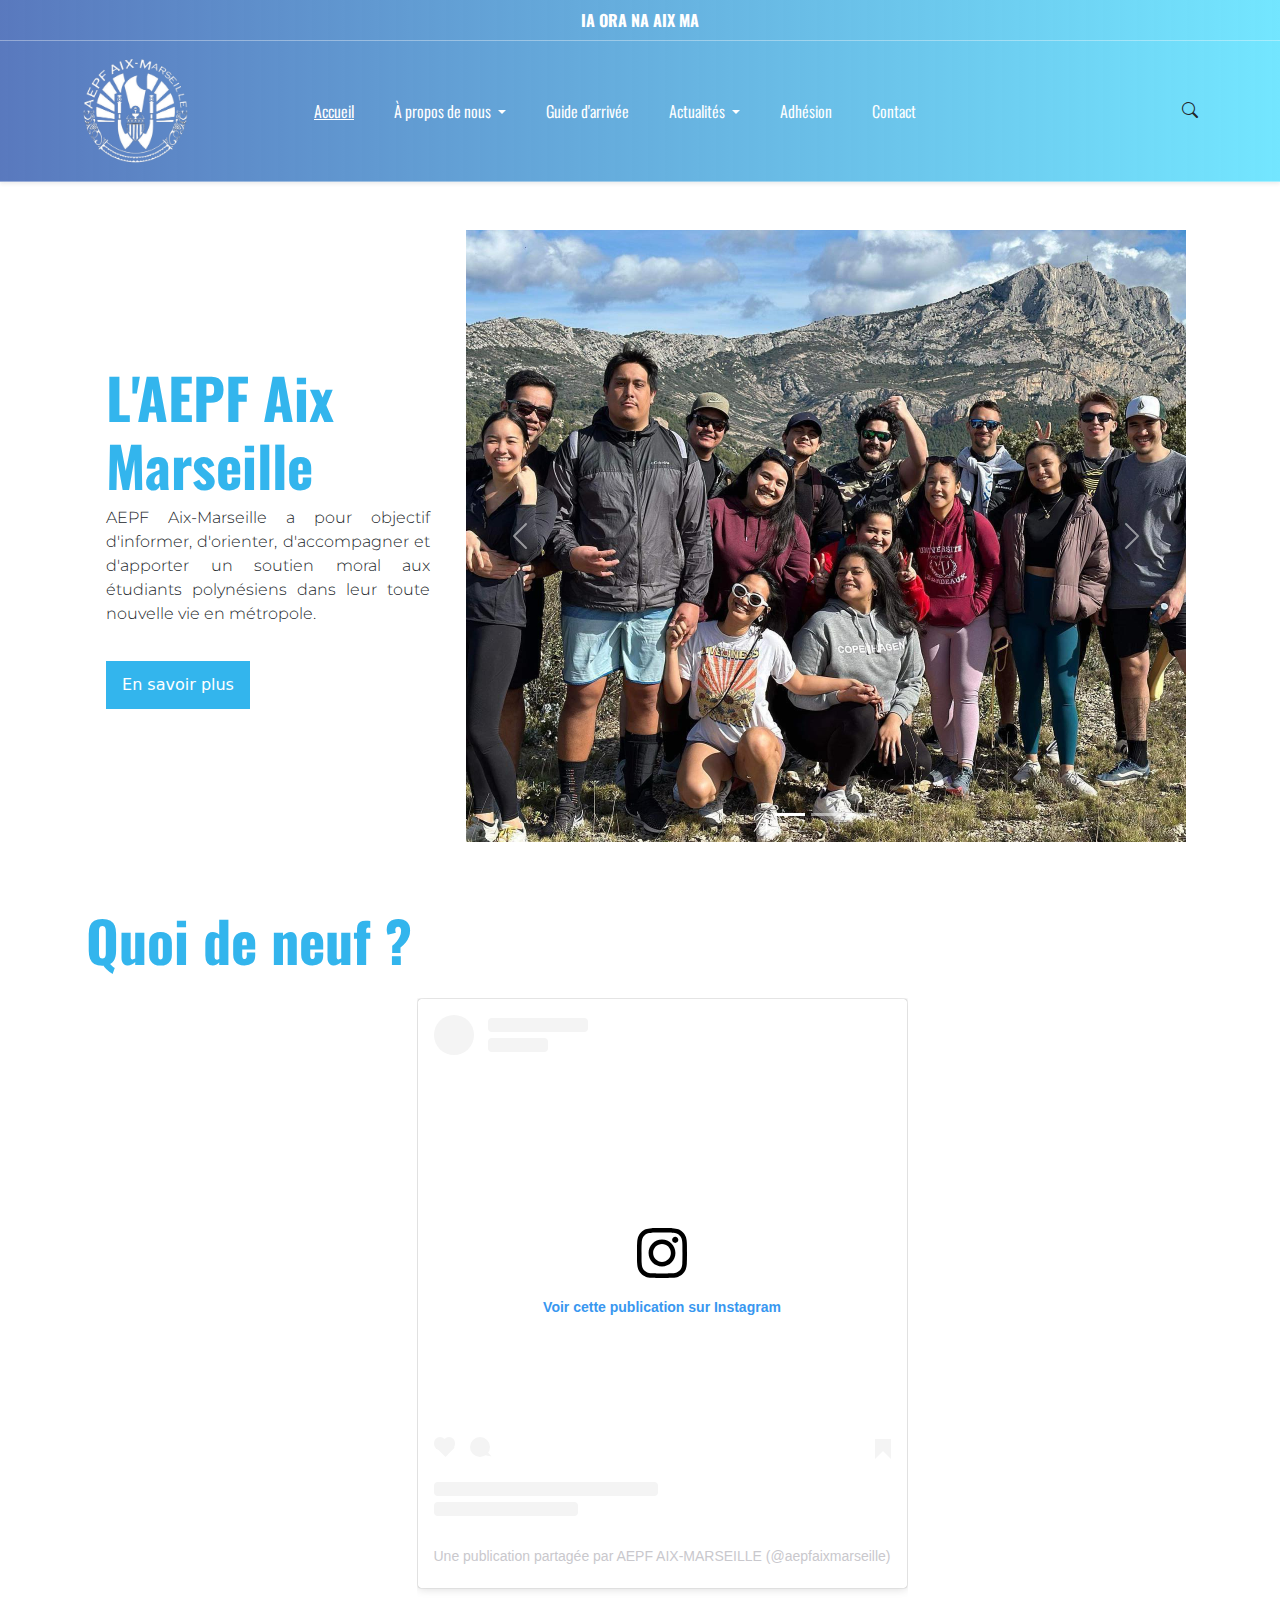
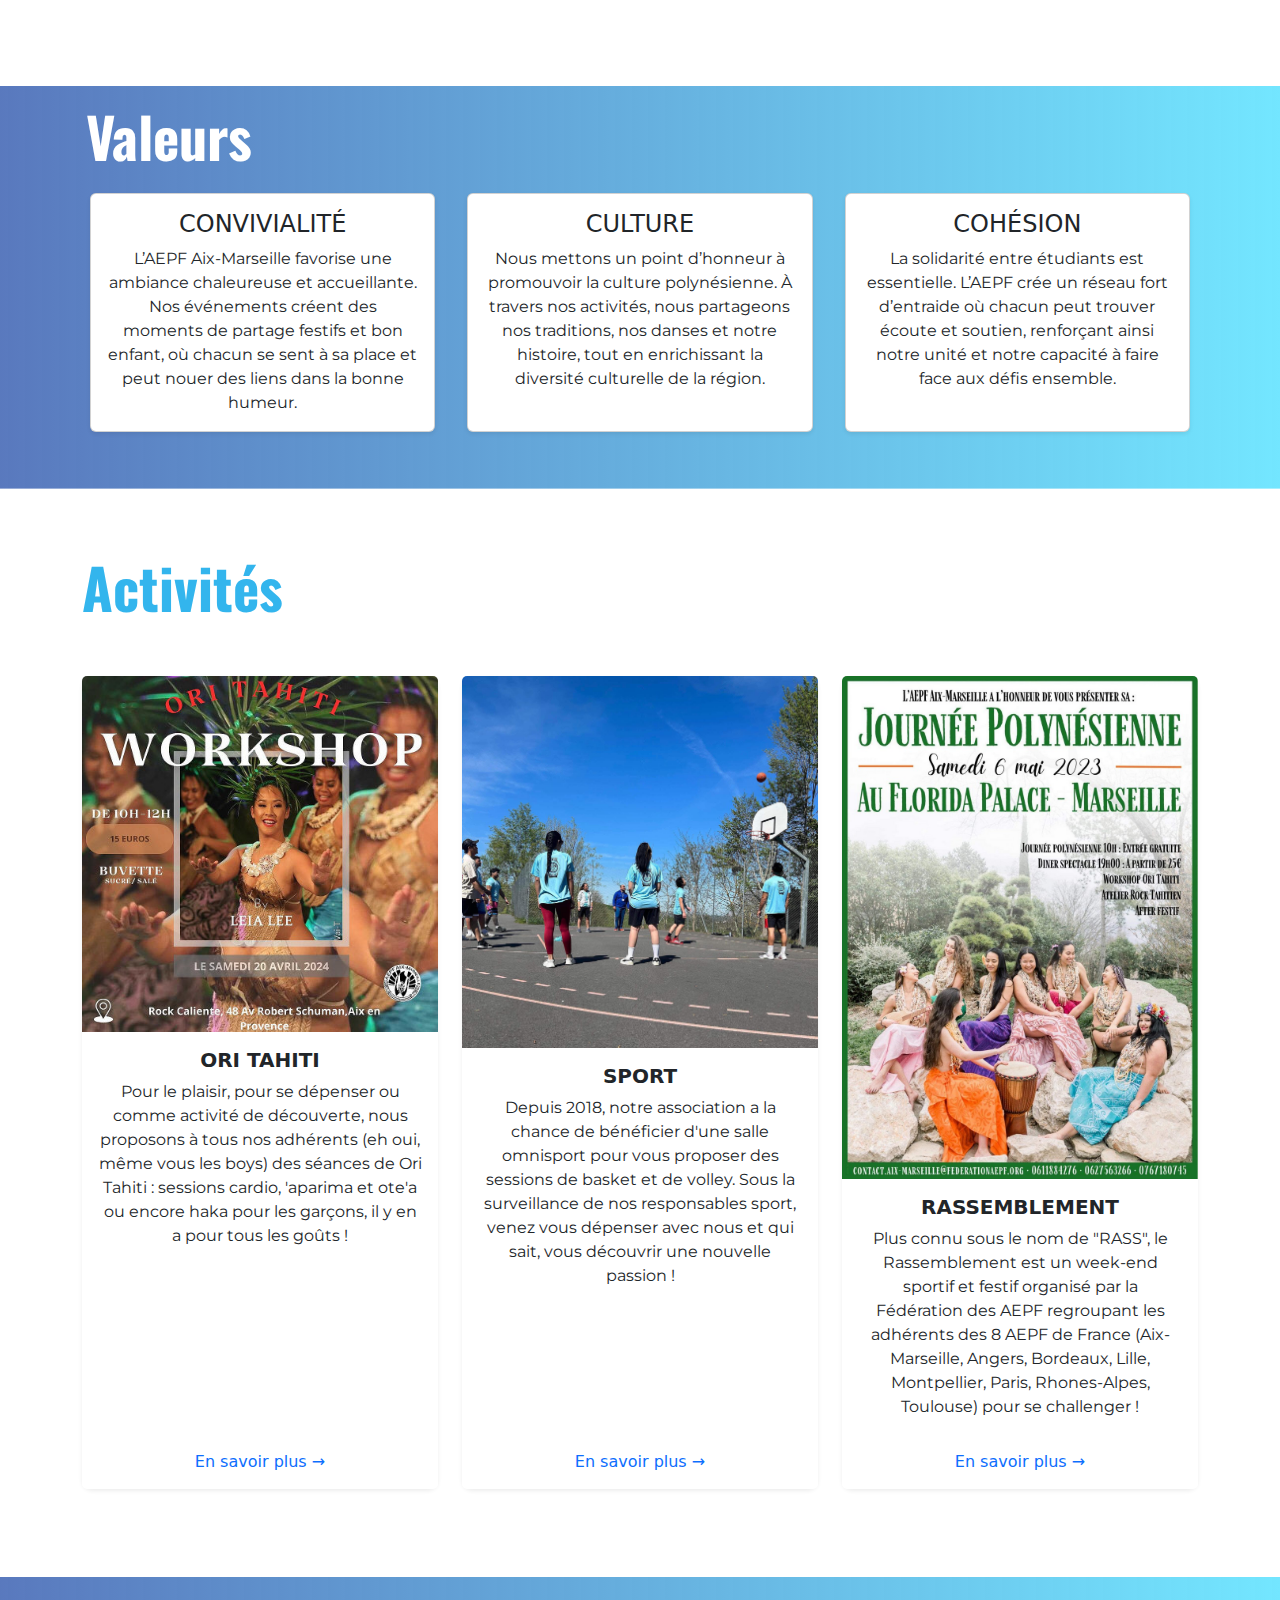
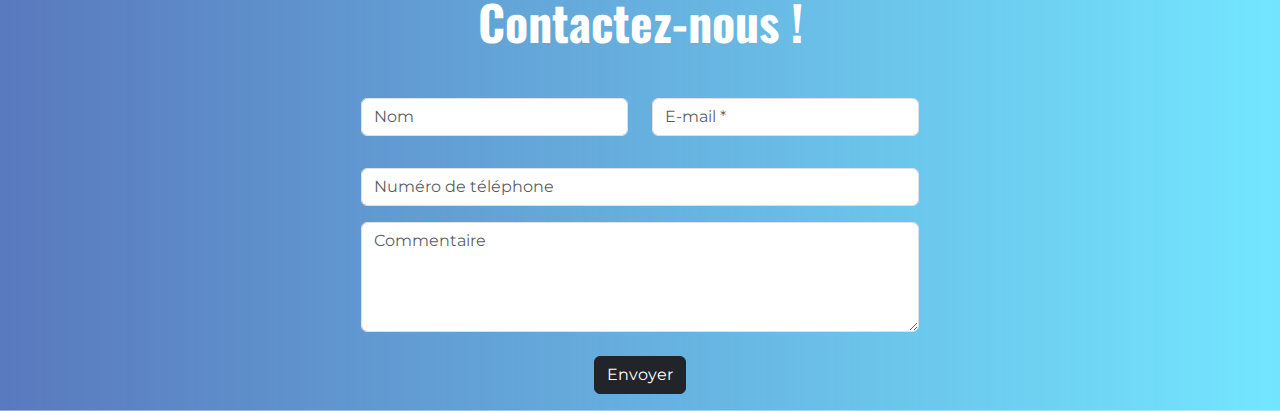
==== commit 7ad0a78b: "Correction changement de couleur de la nav bar et ajout de menus" ====
--- a/index.html
+++ b/index.html
@@ -1,6 +1,5 @@
 <!DOCTYPE html>
-<html lang="fr">
-
+<html lang="fr">    
 <head>
     <meta charset="UTF-8">
     <meta name="viewport" content="width=device-width, initial-scale=1.0">
@@ -16,320 +15,273 @@
     <link rel="preconnect" href="https://fonts.googleapis.com">
     <link rel="preconnect" href="https://fonts.gstatic.com" crossorigin>
     <link href="https://fonts.googleapis.com/css2?family=Oswald:wght@200..700&display=swap" rel="stylesheet">
-
+    
     <link rel="preconnect" href="https://fonts.googleapis.com">
     <link rel="preconnect" href="https://fonts.gstatic.com" crossorigin>
     <link href="https://fonts.googleapis.com/css2?family=Montserrat:ital,wght@0,100..900;1,100..900&display=swap" rel="stylesheet">
-
+    
     <style>
         body {
-            overflow-x: hidden;
-        }
-    </style>
-</head>
-
-<body>
-
-    <!-- Header -->
-    <header>
-        <div style="text-align: center; background: linear-gradient(to right, rgba(19, 64, 162, 0.7), #73E6FF); border-bottom: 0.5px solid rgba(255, 255, 255, 0.377); padding: 0.5rem; font-family: Oswald, sans-serif; font-weight: 700; color:white">
-            IA ORA NA AIX MA
-        </div>
-
-        <nav class="navbar navbar-expand-lg shadow-sm" style="padding: 0.7rem; background: linear-gradient(to right, rgba(19, 64, 162, 0.7), #73E6FF); border-bottom: 0.5px solid rgba(255, 255, 255, 0.377);">
-            <div class="container">
-                <a class="navbar-brand" href="#" style="margin-right: 2rem;">
-                    <img src="images/logo_AEPF.png" alt="Logo AEPF" style="width: 12rem;">
-                </a>
-                <button class="navbar-toggler" type="button" data-bs-toggle="collapse" data-bs-target="#navbarNav" aria-controls="navbarNav" aria-expanded="false" aria-label="Toggle navigation">
+            overflow-x: hidden;         }
+        </style>
+    </head>
+    <body>
+        
+        <!-- Header -->
+        <header>
+            <div style="text-align: center; background: linear-gradient(to right, rgba(19, 64, 162, 0.7), #73E6FF); border-bottom: 0.5px solid rgba(255, 255, 255, 0.377); padding: 0.5rem; font-family: Oswald, sans-serif; font-weight: 700; color:white">
+                IA ORA NA AIX MA
+            </div>
+            
+            
+            
+            <nav class="navbar navbar-expand-lg shadow-sm" style="padding: 0.7rem; background: linear-gradient(to right, rgba(19, 64, 162, 0.7), #73E6FF); border-bottom: 0.5px solid rgba(255, 255, 255, 0.377);">
+                <div class="container">
+                    <a class="navbar-brand" href="#" style="margin-right: 2rem;">
+                        <img src="images/logo_AEPF.png" alt="Logo AEPF" style="width: 12rem;">
+                    </a>
+                    <button class="navbar-toggler" type="button" data-bs-toggle="collapse" data-bs-target="#navbarNav" aria-controls="navbarNav" aria-expanded="false" aria-label="Toggle navigation">
                         <span class="navbar-toggler-icon"></span>
                     </button>
-                <div class="collapse navbar-collapse" id="navbarNav">
-                    <ul class="navbar-nav me-auto">
-                        <li class="nav-item">
-                            <a class="nav-link active" aria-current="page" href="index.html" style="text-decoration: underline;">Accueil</a>
-                        </li>
-                        <li class="nav-item dropdown">
-                            <a class="nav-link dropdown-toggle" href="aepf-aix-marseille.html" id="navbarDropdown" role="button" data-bs-toggle="dropdown" aria-expanded="false">
+                    <div class="collapse navbar-collapse" id="navbarNav">
+                        <ul class="navbar-nav me-auto">
+                            <li class="nav-item">
+                                <a class="nav-link active" aria-current="page" href="index.html" style="text-decoration: underline;">Accueil</a>
+                            </li>
+                            <li class="nav-item dropdown">
+                                <a class="nav-link dropdown-toggle" href="aepf-aix-marseille.html" id="navbarDropdown" role="button" data-bs-toggle="dropdown" aria-expanded="false">
                                     À propos de nous
                                 </a>
-                            <ul class="dropdown-menu" aria-labelledby="navbarDropdown">
-                                <li><a class="dropdown-item" href="aepf-aix-marseille.html">L'AEPF Aix-Marseille</a></li>
-                                <li><a class="dropdown-item" href="equipe.html">Le bureau</a></li>
-                                <li><a class="dropdown-item" href="valeurs.html">Le foyer</a></li>
-                            </ul>
-                        </li>
-                        <li class="nav-item">
-                            <a class="nav-link" href="#">Guide d'arrivée</a>
-                        </li>
-                        <li class="nav-item dropdown">
-                            <a class="nav-link dropdown-toggle" href="aepf-aix-marseille.html" id="navbarDropdown" role="button" data-bs-toggle="dropdown" aria-expanded="false">
+                                <ul class="dropdown-menu" aria-labelledby="navbarDropdown">
+                                    <li><a class="dropdown-item" href="aepf-aix-marseille.html">L'AEPF Aix-Marseille</a></li>
+                                    <li><a class="dropdown-item" href="equipe.html">Le bureau</a></li>
+                                    <li><a class="dropdown-item" href="valeurs.html">Le foyer</a></li>
+                                </ul>
+                            </li>
+                            <li class="nav-item">
+                                <a class="nav-link" href="#">Guide d'arrivée</a>
+                            </li>
+                            <li class="nav-item dropdown">
+                                <a class="nav-link dropdown-toggle" href="aepf-aix-marseille.html" id="navbarDropdown" role="button" data-bs-toggle="dropdown" aria-expanded="false">
                                     Actualités
                                 </a>
-                            <ul class="dropdown-menu" aria-labelledby="navbarDropdown">
-                                <li><a class="dropdown-item" href="">Nos événements</a></li>
-                                <li><a class="dropdown-item" href="equipe.html">Quoi de neuf ?</a></li>
-                            </ul>
-                        </li>
-                        <li class="nav-item">
-                            <a class="nav-link" href="#">Adhésion</a>
-                        </li>
-                        <li class="nav-item">
-                            <a class="nav-link" href="#">Contact</a>
-                        </li>
-                    </ul>
-                    <div class="d-flex ms-3">
-                        <i class="bi bi-search"></i>
-                    </div>
-                </div>
-            </div>
-        </nav>
-    </header>
-
-    <br>
-    <br>
-
-    <!-- Main Content -->
-    <div class="container">
-        <!-- Hero Section -->
-        <section class="d-flex align-items-center" style="min-height: 68vh; overflow: hidden;">
-            <div class="container-fluid">
-                <div class="row h-100">
-                    <!-- Image à droite (65% de l'espace) mais affichée en premier sur mobile -->
-                    <div class="col-md-8 d-flex justify-content-center align-items-center order-1 order-md-2">
-                        <div id="carouselExampleIndicators" class="carousel slide w-100" data-bs-ride="carousel">
-                            <ol class="carousel-indicators">
-                                <li data-bs-target="#carouselExampleIndicators" data-bs-slide-to="0" class="active"></li>
-                                <li data-bs-target="#carouselExampleIndicators" data-bs-slide-to="1"></li>
-                                <li data-bs-target="#carouselExampleIndicators" data-bs-slide-to="2"></li>
-                            </ol>
-                            <div class="carousel-inner">
-                                <div class="carousel-item active">
-                                    <img class="d-block w-100" src="images/hero3.jpeg" alt="First slide" style="max-height: 68vh; object-fit: cover;">
+                                <ul class="dropdown-menu" aria-labelledby="navbarDropdown">
+                                    <li><a class="dropdown-item" href="">Nos événements</a></li>
+                                    <li><a class="dropdown-item" href="equipe.html">Quoi de neuf ?</a></li>
+                                </ul>
+                            </li>
+                            <li class="nav-item">
+                                <a class="nav-link" href="#">Adhésion</a>
+                            </li>
+                            <li class="nav-item">
+                                <a class="nav-link" href="#">Contact</a>
+                            </li>
+                        </ul>
+                        <div class="d-flex ms-3">
+                            <i class="bi bi-search"></i>
+                        </div>
+                    </div>
+                </div>
+            </nav>
+        </header>
+        
+        <br>
+        <br>
+        
+        <!-- Main Content -->
+        <div class="container">
+            <!-- Hero Section -->
+            <section class="d-flex align-items-center" style="min-height: 68vh; overflow: hidden;">
+                <div class="container-fluid">
+                    <div class="row h-100">
+                        <!-- Image à droite (65% de l'espace) mais affichée en premier sur mobile -->
+                        <div class="col-md-8 d-flex justify-content-center align-items-center order-1 order-md-2">
+                            <div id="carouselExampleIndicators" class="carousel slide w-100" data-bs-ride="carousel">
+                                <ol class="carousel-indicators">
+                                    <li data-bs-target="#carouselExampleIndicators" data-bs-slide-to="0" class="active"></li>
+                                    <li data-bs-target="#carouselExampleIndicators" data-bs-slide-to="1"></li>
+                                    <li data-bs-target="#carouselExampleIndicators" data-bs-slide-to="2"></li>
+                                </ol>
+                                <div class="carousel-inner">
+                                    <div class="carousel-item active">
+                                        <img class="d-block w-100" src="images/hero3.jpeg" alt="First slide" style="max-height: 68vh; object-fit: cover;">
+                                    </div>
+                                    <div class="carousel-item">
+                                        <img class="d-block w-100" src="images/hero2.jpg" alt="Second slide" style="max-height: 68vh; object-fit: cover;">
+                                    </div>
                                 </div>
-                                <div class="carousel-item">
-                                    <img class="d-block w-100" src="images/hero2.jpg" alt="Second slide" style="max-height: 68vh; object-fit: cover;">
-                                </div>
-                            </div>
-                            <a class="carousel-control-prev" href="#carouselExampleIndicators" role="button" data-bs-slide="prev">
-                                <span class="carousel-control-prev-icon" aria-hidden="true"></span>
-                            </a>
-                            <a class="carousel-control-next" href="#carouselExampleIndicators" role="button" data-bs-slide="next">
-                                <span class="carousel-control-next-icon" aria-hidden="true"></span>
-                            </a>
-                        </div>
-                    </div>
-                    <div class="col-md-4 d-flex flex-column justify-content-center text-start p-4 order-2 order-md-1">
-                        <h1 class="display-4 fw-bold title" style="color: rgba(0, 162, 232, 0.8);">L'AEPF Aix Marseille</h1>
-
-                        <p class="lead" style="font-size: 1rem; text-align: justify;">AEPF Aix-Marseille a pour objectif d'informer, d'orienter, d'accompagner et d'apporter un soutien moral aux étudiants polynésiens dans leur toute nouvelle vie en métropole.</p>
-                        <a href="aepf-aix-marseille.html" class="btn btn-custom btn-sm rounded-0 d-inline-block" style="padding: 0.7rem 0.6rem; font-size: 1rem; width: 9rem; color: white; background-color: rgba(0, 162, 232, 0.8); margin-top: 1.2rem;">En savoir plus</a>
-                    </div>
-                </div>
-            </div>
+                                <a class="carousel-control-prev" href="#carouselExampleIndicators" role="button" data-bs-slide="prev">
+                                    <span class="carousel-control-prev-icon" aria-hidden="true"></span>
+                                </a>
+                                <a class="carousel-control-next" href="#carouselExampleIndicators" role="button" data-bs-slide="next">
+                                    <span class="carousel-control-next-icon" aria-hidden="true"></span>
+                                </a>
+                            </div>
+                        </div>
+                        <div class="col-md-4 d-flex flex-column justify-content-center text-start p-4 order-2 order-md-1">
+                            <h1 class="display-4 fw-bold title" style="color: rgba(0, 162, 232, 0.8);">L'AEPF Aix Marseille</h1>
+                            
+                            <p class="lead" style="font-size: 1rem; text-align: justify;">AEPF Aix-Marseille a pour objectif d'informer, d'orienter, d'accompagner et d'apporter un soutien moral aux étudiants polynésiens dans leur toute nouvelle vie en métropole.</p>
+                            <a href="aepf-aix-marseille.html" class="btn btn-custom btn-sm rounded-0 d-inline-block" style="padding: 0.7rem 0.6rem; font-size: 1rem; width: 9rem; color: white; background-color: rgba(0, 162, 232, 0.8); margin-top: 1.2rem;">En savoir plus</a>
+                        </div>
+                    </div>
+                </div>
+            </section>
+        </div>
+        
+        <br>
+        <br>
+        
+        <!-- Actualité  -->
+        <div class="container" style="padding: 1rem">
+            <h1 class="display-4 fw-bold title" style="color: rgba(0, 162, 232, 0.8);">Quoi de neuf ?</h1>
+            <div class="instagram-container" style="display: flex; flex-wrap: wrap; justify-content: center; gap: 20px; padding: 1rem; padding-bottom: 2rem;">
+                <div class="instagram-item" style="height:40rem; overflow: hidden; position: relative;">
+                    <blockquote class="instagram-media" data-instgrm-captioned data-instgrm-permalink="https://www.instagram.com/p/DAEjTKpt0jI/?utm_source=ig_embed&amp;utm_campaign=loading" data-instgrm-version="14" style="background:#FFF; border:0; border-radius:3px; box-shadow:0 0 1px 0 rgba(0,0,0,0.5),0 1px 10px 0 rgba(0,0,0,0.15); margin: 1px; transform-origin: top left; width: 100%;">
+                    </blockquote>
+                </div>
+                
+                <div class="instagram-item" style="height:40rem; overflow: hidden; position: relative;">
+                    <blockquote class="instagram-media" data-instgrm-captioned data-instgrm-permalink="https://www.instagram.com/p/DAEitwRtMVD/?utm_source=ig_embed&amp;utm_campaign=loading" data-instgrm-version="14" style="background:#FFF; border:0; border-radius:3px; box-shadow:0 0 1px 0 rgba(0,0,0,0.5),0 1px 10px 0 rgba(0,0,0,0.15); margin: 1px; transform-origin: top left; width: 100%;">
+                    </blockquote>
+                </div>
+                
+                <div class="instagram-item" style="height:40rem; overflow: hidden; position: relative;">
+                    <blockquote class="instagram-media" data-instgrm-captioned data-instgrm-permalink="https://www.instagram.com/p/DAY1IsKN69l/?utm_source=ig_embed&amp;utm_campaign=loading" data-instgrm-version="14" style=" background:#FFF; border:0; border-radius:3px; box-shadow:0 0 1px 0 rgba(0,0,0,0.5),0 1px 10px 0 rgba(0,0,0,0.15); margin: 1px; max-width:540px; min-width:326px; padding:0; width:99.375%; width:-webkit-calc(100% - 2px); width:calc(100% - 2px);"><div style="padding:16px;"> <a href="https://www.instagram.com/p/DAY1IsKN69l/?utm_source=ig_embed&amp;utm_campaign=loading" style=" background:#FFFFFF; line-height:0; padding:0 0; text-align:center; text-decoration:none; width:100%;" target="_blank"> <div style=" display: flex; flex-direction: row; align-items: center;"> <div style="background-color: #F4F4F4; border-radius: 50%; flex-grow: 0; height: 40px; margin-right: 14px; width: 40px;"></div> <div style="display: flex; flex-direction: column; flex-grow: 1; justify-content: center;"> <div style=" background-color: #F4F4F4; border-radius: 4px; flex-grow: 0; height: 14px; margin-bottom: 6px; width: 100px;"></div> <div style=" background-color: #F4F4F4; border-radius: 4px; flex-grow: 0; height: 14px; width: 60px;"></div></div></div><div style="padding: 19% 0;"></div> <div style="display:block; height:50px; margin:0 auto 12px; width:50px;"><svg width="50px" height="50px" viewBox="0 0 60 60" version="1.1" xmlns="https://www.w3.org/2000/svg" xmlns:xlink="https://www.w3.org/1999/xlink"><g stroke="none" stroke-width="1" fill="none" fill-rule="evenodd"><g transform="translate(-511.000000, -20.000000)" fill="#000000"><g><path d="M556.869,30.41 C554.814,30.41 553.148,32.076 553.148,34.131 C553.148,36.186 554.814,37.852 556.869,37.852 C558.924,37.852 560.59,36.186 560.59,34.131 C560.59,32.076 558.924,30.41 556.869,30.41 M541,60.657 C535.114,60.657 530.342,55.887 530.342,50 C530.342,44.114 535.114,39.342 541,39.342 C546.887,39.342 551.658,44.114 551.658,50 C551.658,55.887 546.887,60.657 541,60.657 M541,33.886 C532.1,33.886 524.886,41.1 524.886,50 C524.886,58.899 532.1,66.113 541,66.113 C549.9,66.113 557.115,58.899 557.115,50 C557.115,41.1 549.9,33.886 541,33.886 M565.378,62.101 C565.244,65.022 564.756,66.606 564.346,67.663 C563.803,69.06 563.154,70.057 562.106,71.106 C561.058,72.155 560.06,72.803 558.662,73.347 C557.607,73.757 556.021,74.244 553.102,74.378 C549.944,74.521 548.997,74.552 541,74.552 C533.003,74.552 532.056,74.521 528.898,74.378 C525.979,74.244 524.393,73.757 523.338,73.347 C521.94,72.803 520.942,72.155 519.894,71.106 C518.846,70.057 518.197,69.06 517.654,67.663 C517.244,66.606 516.755,65.022 516.623,62.101 C516.479,58.943 516.448,57.996 516.448,50 C516.448,42.003 516.479,41.056 516.623,37.899 C516.755,34.978 517.244,33.391 517.654,32.338 C518.197,30.938 518.846,29.942 519.894,28.894 C520.942,27.846 521.94,27.196 523.338,26.654 C524.393,26.244 525.979,25.756 528.898,25.623 C532.057,25.479 533.004,25.448 541,25.448 C548.997,25.448 549.943,25.479 553.102,25.623 C556.021,25.756 557.607,26.244 558.662,26.654 C560.06,27.196 561.058,27.846 562.106,28.894 C563.154,29.942 563.803,30.938 564.346,32.338 C564.756,33.391 565.244,34.978 565.378,37.899 C565.522,41.056 565.552,42.003 565.552,50 C565.552,57.996 565.522,58.943 565.378,62.101 M570.82,37.631 C570.674,34.438 570.167,32.258 569.425,30.349 C568.659,28.377 567.633,26.702 565.965,25.035 C564.297,23.368 562.623,22.342 560.652,21.575 C558.743,20.834 556.562,20.326 553.369,20.18 C550.169,20.033 549.148,20 541,20 C532.853,20 531.831,20.033 528.631,20.18 C525.438,20.326 523.257,20.834 521.349,21.575 C519.376,22.342 517.703,23.368 516.035,25.035 C514.368,26.702 513.342,28.377 512.574,30.349 C511.834,32.258 511.326,34.438 511.181,37.631 C511.035,40.831 511,41.851 511,50 C511,58.147 511.035,59.17 511.181,62.369 C511.326,65.562 511.834,67.743 512.574,69.651 C513.342,71.625 514.368,73.296 516.035,74.965 C517.703,76.634 519.376,77.658 521.349,78.425 C523.257,79.167 525.438,79.673 528.631,79.82 C531.831,79.965 532.853,80.001 541,80.001 C549.148,80.001 550.169,79.965 553.369,79.82 C556.562,79.673 558.743,79.167 560.652,78.425 C562.623,77.658 564.297,76.634 565.965,74.965 C567.633,73.296 568.659,71.625 569.425,69.651 C570.167,67.743 570.674,65.562 570.82,62.369 C570.966,59.17 571,58.147 571,50 C571,41.851 570.966,40.831 570.82,37.631"></path></g></g></g></svg></div><div style="padding-top: 8px;"> <div style=" color:#3897f0; font-family:Arial,sans-serif; font-size:14px; font-style:normal; font-weight:550; line-height:18px;">Voir cette publication sur Instagram</div></div><div style="padding: 12.5% 0;"></div> <div style="display: flex; flex-direction: row; margin-bottom: 14px; align-items: center;"><div> <div style="background-color: #F4F4F4; border-radius: 50%; height: 12.5px; width: 12.5px; transform: translateX(0px) translateY(7px);"></div> <div style="background-color: #F4F4F4; height: 12.5px; transform: rotate(-45deg) translateX(3px) translateY(1px); width: 12.5px; flex-grow: 0; margin-right: 14px; margin-left: 2px;"></div> <div style="background-color: #F4F4F4; border-radius: 50%; height: 12.5px; width: 12.5px; transform: translateX(9px) translateY(-18px);"></div></div><div style="margin-left: 8px;"> <div style=" background-color: #F4F4F4; border-radius: 50%; flex-grow: 0; height: 20px; width: 20px;"></div> <div style=" width: 0; height: 0; border-top: 2px solid transparent; border-left: 6px solid #f4f4f4; border-bottom: 2px solid transparent; transform: translateX(16px) translateY(-4px) rotate(30deg)"></div></div><div style="margin-left: auto;"> <div style=" width: 0px; border-top: 8px solid #F4F4F4; border-right: 8px solid transparent; transform: translateY(16px);"></div> <div style=" background-color: #F4F4F4; flex-grow: 0; height: 12px; width: 16px; transform: translateY(-4px);"></div> <div style=" width: 0; height: 0; border-top: 8px solid #F4F4F4; border-left: 8px solid transparent; transform: translateY(-4px) translateX(8px);"></div></div></div> <div style="display: flex; flex-direction: column; flex-grow: 1; justify-content: center; margin-bottom: 24px;"> <div style=" background-color: #F4F4F4; border-radius: 4px; flex-grow: 0; height: 14px; margin-bottom: 6px; width: 224px;"></div> <div style=" background-color: #F4F4F4; border-radius: 4px; flex-grow: 0; height: 14px; width: 144px;"></div></div></a><p style=" color:#c9c8cd; font-family:Arial,sans-serif; font-size:14px; line-height:17px; margin-bottom:0; margin-top:8px; overflow:hidden; padding:8px 0 7px; text-align:center; text-overflow:ellipsis; white-space:nowrap;"><a href="https://www.instagram.com/p/DAY1IsKN69l/?utm_source=ig_embed&amp;utm_campaign=loading" style=" color:#c9c8cd; font-family:Arial,sans-serif; font-size:14px; font-style:normal; font-weight:normal; line-height:17px; text-decoration:none;" target="_blank">Une publication partagée par AEPF AIX-MARSEILLE (@aepfaixmarseille)</a></p></div></blockquote>
+                </div>
+            </div>
+        </div>
+        
+        <script async src="//www.instagram.com/embed.js"></script>
+        
+        
+        
+        
+        <section class="mb-5" style="background: linear-gradient(to right, rgba(19, 64, 162, 0.7), #73E6FF); border-bottom: 0.5px solid rgba(255, 255, 255, 0.377);">
+            <div class="container" style="padding: 1rem;">
+                <h1 class="display-4 fw-bold title" style="color: white;">Valeurs</h1>
+                <div class="row justify-content-center"> 
+                    <!-- Carte 1 -->
+                    <div class="col-lg-4 d-flex justify-content-center" style="padding: 1rem;">
+                        <div class="card h-100 d-flex justify-content-center align-items-center shadow-sm" style="width: 30rem;">
+                            <div class="card-body text-center">
+                                <h4>
+                                    CONVIVIALITÉ
+                                </h4>
+                                <p class="card-text">L’AEPF Aix-Marseille favorise une ambiance chaleureuse et accueillante. Nos événements créent des moments de partage festifs et bon enfant, où chacun se sent à sa place et peut nouer des liens dans la bonne humeur.</p>
+                            </div>
+                        </div>
+                    </div>
+                    
+                    <!-- Carte 2 -->
+                    <div class="col-lg-4 d-flex justify-content-center" style="padding: 1rem;">
+                        <div class="card h-100 d-flex justify-content-center align-items-center shadow-sm" style="width: 30rem;">
+                            <div class="card-body text-center">
+                                <h4>
+                                    CULTURE
+                                </h4>
+                                <p class="card-text">Nous mettons un point d’honneur à promouvoir la culture polynésienne. À travers nos activités, nous partageons nos traditions, nos danses et notre histoire, tout en enrichissant la diversité culturelle de la région.</p>
+                            </div>
+                        </div>
+                    </div>
+                    
+                    <!-- Carte 3 -->
+                    <div class="col-lg-4 d-flex justify-content-center" style="padding: 1rem;">
+                        <div class="card h-100 d-flex justify-content-center align-items-center shadow-sm" style="width: 30rem;">
+                            <div class="card-body text-center">
+                                <h4>
+                                    COHÉSION
+                                </h4>
+                                <p class="card-text">La solidarité entre étudiants est essentielle. L’AEPF crée un réseau fort d’entraide où chacun peut trouver écoute et soutien, renforçant ainsi notre unité et notre capacité à faire face aux défis ensemble.</p>
+                            </div>
+                        </div>
+                    </div>
+                </div>
+            </div>
+            <br>
         </section>
-    </div>
-
-    <br>
-    <br>
-
-    <!-- Actualité  -->
-    <div class="container" style="padding: 1rem">
-        <h1 class="display-4 fw-bold title" style="color: rgba(0, 162, 232, 0.8);">Quoi de neuf ?</h1>
-        <div class="instagram-container" style="display: flex; flex-wrap: wrap; justify-content: center; gap: 20px; padding: 1rem; padding-bottom: 2rem;">
-            <div class="instagram-item" style="height:40rem; overflow: hidden; position: relative;">
-                <blockquote class="instagram-media" data-instgrm-captioned data-instgrm-permalink="https://www.instagram.com/p/DAEjTKpt0jI/?utm_source=ig_embed&amp;utm_campaign=loading" data-instgrm-version="14" style="background:#FFF; border:0; border-radius:3px; box-shadow:0 0 1px 0 rgba(0,0,0,0.5),0 1px 10px 0 rgba(0,0,0,0.15); margin: 1px; transform-origin: top left; width: 100%;">
-                </blockquote>
-            </div>
-
-            <div class="instagram-item" style="height:40rem; overflow: hidden; position: relative;">
-                <blockquote class="instagram-media" data-instgrm-captioned data-instgrm-permalink="https://www.instagram.com/p/DAEitwRtMVD/?utm_source=ig_embed&amp;utm_campaign=loading" data-instgrm-version="14" style="background:#FFF; border:0; border-radius:3px; box-shadow:0 0 1px 0 rgba(0,0,0,0.5),0 1px 10px 0 rgba(0,0,0,0.15); margin: 1px; transform-origin: top left; width: 100%;">
-                </blockquote>
-            </div>
-
-            <div class="instagram-item" style="height:40rem; overflow: hidden; position: relative;">
-                <blockquote class="instagram-media" data-instgrm-captioned data-instgrm-permalink="https://www.instagram.com/p/DAY1IsKN69l/?utm_source=ig_embed&amp;utm_campaign=loading" data-instgrm-version="14" style=" background:#FFF; border:0; border-radius:3px; box-shadow:0 0 1px 0 rgba(0,0,0,0.5),0 1px 10px 0 rgba(0,0,0,0.15); margin: 1px; max-width:540px; min-width:326px; padding:0; width:99.375%; width:-webkit-calc(100% - 2px); width:calc(100% - 2px);">
-                    <div style="padding:16px;">
-                        <a href="https://www.instagram.com/p/DAY1IsKN69l/?utm_source=ig_embed&amp;utm_campaign=loading" style=" background:#FFFFFF; line-height:0; padding:0 0; text-align:center; text-decoration:none; width:100%;" target="_blank">
-                            <div style=" display: flex; flex-direction: row; align-items: center;">
-                                <div style="background-color: #F4F4F4; border-radius: 50%; flex-grow: 0; height: 40px; margin-right: 14px; width: 40px;"></div>
-                                <div style="display: flex; flex-direction: column; flex-grow: 1; justify-content: center;">
-                                    <div style=" background-color: #F4F4F4; border-radius: 4px; flex-grow: 0; height: 14px; margin-bottom: 6px; width: 100px;"></div>
-                                    <div style=" background-color: #F4F4F4; border-radius: 4px; flex-grow: 0; height: 14px; width: 60px;"></div>
-                                </div>
-                            </div>
-                            <div style="padding: 19% 0;"></div>
-                            <div style="display:block; height:50px; margin:0 auto 12px; width:50px;"><svg width="50px" height="50px" viewBox="0 0 60 60" version="1.1" xmlns="https://www.w3.org/2000/svg" xmlns:xlink="https://www.w3.org/1999/xlink"><g stroke="none" stroke-width="1" fill="none" fill-rule="evenodd"><g transform="translate(-511.000000, -20.000000)" fill="#000000"><g><path d="M556.869,30.41 C554.814,30.41 553.148,32.076 553.148,34.131 C553.148,36.186 554.814,37.852 556.869,37.852 C558.924,37.852 560.59,36.186 560.59,34.131 C560.59,32.076 558.924,30.41 556.869,30.41 M541,60.657 C535.114,60.657 530.342,55.887 530.342,50 C530.342,44.114 535.114,39.342 541,39.342 C546.887,39.342 551.658,44.114 551.658,50 C551.658,55.887 546.887,60.657 541,60.657 M541,33.886 C532.1,33.886 524.886,41.1 524.886,50 C524.886,58.899 532.1,66.113 541,66.113 C549.9,66.113 557.115,58.899 557.115,50 C557.115,41.1 549.9,33.886 541,33.886 M565.378,62.101 C565.244,65.022 564.756,66.606 564.346,67.663 C563.803,69.06 563.154,70.057 562.106,71.106 C561.058,72.155 560.06,72.803 558.662,73.347 C557.607,73.757 556.021,74.244 553.102,74.378 C549.944,74.521 548.997,74.552 541,74.552 C533.003,74.552 532.056,74.521 528.898,74.378 C525.979,74.244 524.393,73.757 523.338,73.347 C521.94,72.803 520.942,72.155 519.894,71.106 C518.846,70.057 518.197,69.06 517.654,67.663 C517.244,66.606 516.755,65.022 516.623,62.101 C516.479,58.943 516.448,57.996 516.448,50 C516.448,42.003 516.479,41.056 516.623,37.899 C516.755,34.978 517.244,33.391 517.654,32.338 C518.197,30.938 518.846,29.942 519.894,28.894 C520.942,27.846 521.94,27.196 523.338,26.654 C524.393,26.244 525.979,25.756 528.898,25.623 C532.057,25.479 533.004,25.448 541,25.448 C548.997,25.448 549.943,25.479 553.102,25.623 C556.021,25.756 557.607,26.244 558.662,26.654 C560.06,27.196 561.058,27.846 562.106,28.894 C563.154,29.942 563.803,30.938 564.346,32.338 C564.756,33.391 565.244,34.978 565.378,37.899 C565.522,41.056 565.552,42.003 565.552,50 C565.552,57.996 565.522,58.943 565.378,62.101 M570.82,37.631 C570.674,34.438 570.167,32.258 569.425,30.349 C568.659,28.377 567.633,26.702 565.965,25.035 C564.297,23.368 562.623,22.342 560.652,21.575 C558.743,20.834 556.562,20.326 553.369,20.18 C550.169,20.033 549.148,20 541,20 C532.853,20 531.831,20.033 528.631,20.18 C525.438,20.326 523.257,20.834 521.349,21.575 C519.376,22.342 517.703,23.368 516.035,25.035 C514.368,26.702 513.342,28.377 512.574,30.349 C511.834,32.258 511.326,34.438 511.181,37.631 C511.035,40.831 511,41.851 511,50 C511,58.147 511.035,59.17 511.181,62.369 C511.326,65.562 511.834,67.743 512.574,69.651 C513.342,71.625 514.368,73.296 516.035,74.965 C517.703,76.634 519.376,77.658 521.349,78.425 C523.257,79.167 525.438,79.673 528.631,79.82 C531.831,79.965 532.853,80.001 541,80.001 C549.148,80.001 550.169,79.965 553.369,79.82 C556.562,79.673 558.743,79.167 560.652,78.425 C562.623,77.658 564.297,76.634 565.965,74.965 C567.633,73.296 568.659,71.625 569.425,69.651 C570.167,67.743 570.674,65.562 570.82,62.369 C570.966,59.17 571,58.147 571,50 C571,41.851 570.966,40.831 570.82,37.631"></path></g></g></g></svg></div>
-                            <div style="padding-top: 8px;">
-                                <div style=" color:#3897f0; font-family:Arial,sans-serif; font-size:14px; font-style:normal; font-weight:550; line-height:18px;">Voir cette publication sur Instagram</div>
-                            </div>
-                            <div style="padding: 12.5% 0;"></div>
-                            <div style="display: flex; flex-direction: row; margin-bottom: 14px; align-items: center;">
-                                <div>
-                                    <div style="background-color: #F4F4F4; border-radius: 50%; height: 12.5px; width: 12.5px; transform: translateX(0px) translateY(7px);"></div>
-                                    <div style="background-color: #F4F4F4; height: 12.5px; transform: rotate(-45deg) translateX(3px) translateY(1px); width: 12.5px; flex-grow: 0; margin-right: 14px; margin-left: 2px;"></div>
-                                    <div style="background-color: #F4F4F4; border-radius: 50%; height: 12.5px; width: 12.5px; transform: translateX(9px) translateY(-18px);"></div>
-                                </div>
-                                <div style="margin-left: 8px;">
-                                    <div style=" background-color: #F4F4F4; border-radius: 50%; flex-grow: 0; height: 20px; width: 20px;"></div>
-                                    <div style=" width: 0; height: 0; border-top: 2px solid transparent; border-left: 6px solid #f4f4f4; border-bottom: 2px solid transparent; transform: translateX(16px) translateY(-4px) rotate(30deg)"></div>
-                                </div>
-                                <div style="margin-left: auto;">
-                                    <div style=" width: 0px; border-top: 8px solid #F4F4F4; border-right: 8px solid transparent; transform: translateY(16px);"></div>
-                                    <div style=" background-color: #F4F4F4; flex-grow: 0; height: 12px; width: 16px; transform: translateY(-4px);"></div>
-                                    <div style=" width: 0; height: 0; border-top: 8px solid #F4F4F4; border-left: 8px solid transparent; transform: translateY(-4px) translateX(8px);"></div>
-                                </div>
-                            </div>
-                            <div style="display: flex; flex-direction: column; flex-grow: 1; justify-content: center; margin-bottom: 24px;">
-                                <div style=" background-color: #F4F4F4; border-radius: 4px; flex-grow: 0; height: 14px; margin-bottom: 6px; width: 224px;"></div>
-                                <div style=" background-color: #F4F4F4; border-radius: 4px; flex-grow: 0; height: 14px; width: 144px;"></div>
-                            </div>
-                        </a>
-                        <p style=" color:#c9c8cd; font-family:Arial,sans-serif; font-size:14px; line-height:17px; margin-bottom:0; margin-top:8px; overflow:hidden; padding:8px 0 7px; text-align:center; text-overflow:ellipsis; white-space:nowrap;"><a href="https://www.instagram.com/p/DAY1IsKN69l/?utm_source=ig_embed&amp;utm_campaign=loading" style=" color:#c9c8cd; font-family:Arial,sans-serif; font-size:14px; font-style:normal; font-weight:normal; line-height:17px; text-decoration:none;"
-                                target="_blank">Une publication partagée par AEPF AIX-MARSEILLE (@aepfaixmarseille)</a></p>
-                    </div>
-                </blockquote>
-            </div>
-        </div>
-    </div>
-
-    <script async src="//www.instagram.com/embed.js"></script>
-
-
-
-
-    <section class="mb-5" style="background: linear-gradient(to right, rgba(19, 64, 162, 0.7), #73E6FF); border-bottom: 0.5px solid rgba(255, 255, 255, 0.377);">
-        <div class="container" style="padding: 1rem;">
-            <h1 class="display-4 fw-bold title" style="color: white;">Valeurs</h1>
-            <div class="row justify-content-center">
-                <!-- Carte 1 -->
-                <div class="col-lg-4 d-flex justify-content-center" style="padding: 1rem;">
-                    <div class="card h-100 d-flex justify-content-center align-items-center shadow-sm" style="width: 30rem;">
-                        <div class="card-body text-center">
-                            <h4>
-                                CONVIVIALITÉ
-                            </h4>
-                            <p class="card-text">L’AEPF Aix-Marseille favorise une ambiance chaleureuse et accueillante. Nos événements créent des moments de partage festifs et bon enfant, où chacun se sent à sa place et peut nouer des liens dans la bonne humeur.</p>
-                        </div>
-                    </div>
-                </div>
-
-                <!-- Carte 2 -->
-                <div class="col-lg-4 d-flex justify-content-center" style="padding: 1rem;">
-                    <div class="card h-100 d-flex justify-content-center align-items-center shadow-sm" style="width: 30rem;">
-                        <div class="card-body text-center">
-                            <h4>
-                                CULTURE
-                            </h4>
-                            <p class="card-text">Nous mettons un point d’honneur à promouvoir la culture polynésienne. À travers nos activités, nous partageons nos traditions, nos danses et notre histoire, tout en enrichissant la diversité culturelle de la région.</p>
-                        </div>
-                    </div>
-                </div>
-
-                <!-- Carte 3 -->
-                <div class="col-lg-4 d-flex justify-content-center" style="padding: 1rem;">
-                    <div class="card h-100 d-flex justify-content-center align-items-center shadow-sm" style="width: 30rem;">
-                        <div class="card-body text-center">
-                            <h4>
-                                COHÉSION
-                            </h4>
-                            <p class="card-text">La solidarité entre étudiants est essentielle. L’AEPF crée un réseau fort d’entraide où chacun peut trouver écoute et soutien, renforçant ainsi notre unité et notre capacité à faire face aux défis ensemble.</p>
-                        </div>
-                    </div>
-                </div>
-            </div>
-        </div>
-        <br>
-    </section>
-
-    <!-- Section avec 3 Cartes Alignées Horizontalement avec Hauteur Réduite -->
-    <section class="mb-5" style="padding: 1rem 0;">
-        <div class="container">
-            <h1 class="display-4 fw-bold title" style="color: rgba(0, 162, 232, 0.8);">Activités</h1>
-            <br>
-            <br>
-            <div class="row justify-content-center">
-                <!-- Carte 1 -->
-                <div class="col-lg-4 mb-4 d-flex align-items-stretch">
-                    <div class="card h-100 shadow-sm border-0 text-center d-flex flex-column" style="border-radius: 10px; height: 350px;">
-                        <!-- Hauteur réduite -->
-                        <img src="images/ori_tahiti.jpg" class="card-img-top" alt="Ori Tahiti">
-                        <div class="card-body flex-grow-1">
-                            <h5 class="card-title" style="font-weight: bold;">ORI TAHITI</h5>
-                            <p class="card-text">Pour le plaisir, pour se dépenser ou comme activité de découverte, nous proposons à tous nos adhérents (eh oui, même vous les boys) des séances de Ori Tahiti : sessions cardio, 'aparima et ote'a ou encore haka pour les garçons,
-                                il y en a pour tous les goûts !</p>
-                        </div>
-                        <div class="card-footer bg-white border-0">
-                            <a href="#" class="btn btn-link text-decoration-none">En savoir plus →</a>
-                        </div>
-                    </div>
-                </div>
-
-                <!-- Carte 2 -->
-                <div class="col-lg-4 mb-4 d-flex align-items-stretch">
-                    <div class="card h-100 shadow-sm border-0 text-center d-flex flex-column" style="border-radius: 10px; height: 350px;">
-                        <!-- Hauteur réduite -->
-                        <img src="images/sport1.jpg" class="card-img-top" alt="Sport">
-                        <div class="card-body flex-grow-1">
-                            <h5 class="card-title" style="font-weight: bold;">SPORT</h5>
-                            <p class="card-text">Depuis 2018, notre association a la chance de bénéficier d'une salle omnisport pour vous proposer des sessions de basket et de volley. Sous la surveillance de nos responsables sport, venez vous dépenser avec nous et qui sait,
-                                vous découvrir une nouvelle passion !</p>
-                        </div>
-                        <div class="card-footer bg-white border-0">
-                            <a href="#" class="btn btn-link text-decoration-none">En savoir plus →</a>
-                        </div>
-                    </div>
-                </div>
-
-                <!-- Carte 3 -->
-                <div class="col-lg-4 mb-4 d-flex align-items-stretch">
-                    <div class="card h-100 shadow-sm border-0 text-center d-flex flex-column" style="border-radius: 10px; height: 350px;">
-                        <!-- Hauteur réduite -->
-                        <img src="images/rassemblement.jpg" class="card-img-top" alt="Rassemblement">
-                        <div class="card-body flex-grow-1">
-                            <h5 class="card-title" style="font-weight: bold;">RASSEMBLEMENT</h5>
-                            <p class="card-text">Plus connu sous le nom de "RASS", le Rassemblement est un week-end sportif et festif organisé par la Fédération des AEPF regroupant les adhérents des 8 AEPF de France (Aix-Marseille, Angers, Bordeaux, Lille, Montpellier, Paris,
-                                Rhones-Alpes, Toulouse) pour se challenger !</p>
-                        </div>
-                        <div class="card-footer bg-white border-0">
-                            <a href="#" class="btn btn-link text-decoration-none">En savoir plus →</a>
-                        </div>
-                    </div>
-                </div>
-            </div>
-        </div>
-    </section>
-
-    <!-- Footer -->
-    <footer class="text-white py-3" style="background: linear-gradient(to right, rgba(19, 64, 162, 0.7), #73E6FF); border-bottom: 0.5px solid rgba(255, 255, 255, 0.377); border-bottom: 0.5px solid rgba(255, 255, 255, 0.377);">
-        <div class="container mb-5">
-            <h1 class="display-5 fw-bold text-center" style="font-family: Oswald, sans-serif, serif;">Contactez-nous !</h1>
-        </div>
-        <div class="container">
-            <form class="w-50 mx-auto" style="font-family: 'Montserrat', sans-serif;">
-                <div class="row mb-3">
-                    <div class="col-md-6">
-                        <input type="text" class="form-control mb-3" placeholder="Nom" required>
-                    </div>
-                    <div class="col-md-6">
-                        <input type="email" class="form-control mb-3" placeholder="E-mail *" required>
-                    </div>
-                </div>
-                <div class="mb-3">
-                    <input type="tel" class="form-control" placeholder="Numéro de téléphone">
-                </div>
-                <div class="mb-4">
-                    <textarea class="form-control" rows="4" placeholder="Commentaire"></textarea>
-                </div>
-                <div class="text-center">
-                    <button type="submit" class="btn btn-dark" style="font-family: 'Montserrat', sans-serif;">Envoyer</button>
-                </div>
-            </form>
-        </div>
-    </footer>
-
-    <!-- Scripts Bootstrap -->
-    <script src="https://cdn.jsdelivr.net/npm/bootstrap@5.3.3/dist/js/bootstrap.bundle.min.js"></script>
-</body>
-
-</html>+        
+        <!-- Section avec 3 Cartes Alignées Horizontalement avec Hauteur Réduite -->
+        <section class="mb-5" style="padding: 1rem 0;">
+            <div class="container">
+                <h1 class="display-4 fw-bold title" style="color: rgba(0, 162, 232, 0.8);">Activités</h1>
+                <br>
+                <br>
+                <div class="row justify-content-center">
+                    <!-- Carte 1 -->
+                    <div class="col-lg-4 mb-4 d-flex align-items-stretch">
+                        <div class="card h-100 shadow-sm border-0 text-center d-flex flex-column" style="border-radius: 10px; height: 350px;"> <!-- Hauteur réduite -->
+                            <img src="images/ori_tahiti.jpg" class="card-img-top" alt="Ori Tahiti">
+                            <div class="card-body flex-grow-1">
+                                <h5 class="card-title" style="font-weight: bold;">ORI TAHITI</h5>
+                                <p class="card-text">Pour le plaisir, pour se dépenser ou comme activité de découverte, nous proposons à tous nos adhérents (eh oui, même vous les boys) des séances de Ori Tahiti : sessions cardio, 'aparima et ote'a ou encore haka pour les garçons, il y en a pour tous les goûts !</p>
+                            </div>
+                            <div class="card-footer bg-white border-0">
+                                <a href="#" class="btn btn-link text-decoration-none">En savoir plus →</a>
+                            </div>
+                        </div>
+                    </div>
+                    
+                    <!-- Carte 2 -->
+                    <div class="col-lg-4 mb-4 d-flex align-items-stretch">
+                        <div class="card h-100 shadow-sm border-0 text-center d-flex flex-column" style="border-radius: 10px; height: 350px;"> <!-- Hauteur réduite -->
+                            <img src="images/sport1.jpg" class="card-img-top" alt="Sport">
+                            <div class="card-body flex-grow-1">
+                                <h5 class="card-title" style="font-weight: bold;">SPORT</h5>
+                                <p class="card-text">Depuis 2018, notre association a la chance de bénéficier d'une salle omnisport pour vous proposer des sessions de basket et de volley. Sous la surveillance de nos responsables sport, venez vous dépenser avec nous et qui sait, vous découvrir une nouvelle passion !</p>
+                            </div>
+                            <div class="card-footer bg-white border-0">
+                                <a href="#" class="btn btn-link text-decoration-none">En savoir plus →</a>
+                            </div>
+                        </div>
+                    </div>
+                    
+                    <!-- Carte 3 -->
+                    <div class="col-lg-4 mb-4 d-flex align-items-stretch">
+                        <div class="card h-100 shadow-sm border-0 text-center d-flex flex-column" style="border-radius: 10px; height: 350px;"> <!-- Hauteur réduite -->
+                            <img src="images/rassemblement.jpg" class="card-img-top" alt="Rassemblement">
+                            <div class="card-body flex-grow-1">
+                                <h5 class="card-title" style="font-weight: bold;">RASSEMBLEMENT</h5>
+                                <p class="card-text">Plus connu sous le nom de "RASS", le Rassemblement est un week-end sportif et festif organisé par la Fédération des AEPF regroupant les adhérents des 8 AEPF de France (Aix-Marseille, Angers, Bordeaux, Lille, Montpellier, Paris, Rhones-Alpes, Toulouse) pour se challenger !</p>
+                            </div>
+                            <div class="card-footer bg-white border-0">
+                                <a href="#" class="btn btn-link text-decoration-none">En savoir plus →</a>
+                            </div>
+                        </div>
+                    </div>
+                </div>
+            </div>
+        </section>
+        
+        <!-- Footer -->
+        <footer class="text-white py-3" style="background: linear-gradient(to right, rgba(19, 64, 162, 0.7), #73E6FF); border-bottom: 0.5px solid rgba(255, 255, 255, 0.377); border-bottom: 0.5px solid rgba(255, 255, 255, 0.377);">
+            <div class="container mb-5">
+                <h1 class="display-5 fw-bold text-center" style="font-family: Oswald, sans-serif, serif;">Contactez-nous !</h1>
+            </div>
+            <div class="container">
+                <form class="w-50 mx-auto" style="font-family: 'Montserrat', sans-serif;"> 
+                    <div class="row mb-3">
+                        <div class="col-md-6">
+                            <input type="text" class="form-control mb-3" placeholder="Nom" required>
+                        </div>
+                        <div class="col-md-6">
+                            <input type="email" class="form-control mb-3" placeholder="E-mail *" required>
+                        </div>
+                    </div>
+                    <div class="mb-3">
+                        <input type="tel" class="form-control" placeholder="Numéro de téléphone">
+                    </div>
+                    <div class="mb-4">
+                        <textarea class="form-control" rows="4" placeholder="Commentaire"></textarea>
+                    </div>
+                    <div class="text-center">
+                        <button type="submit" class="btn btn-dark" style="font-family: 'Montserrat', sans-serif;">Envoyer</button>
+                    </div>
+                </form>
+            </div>
+        </footer>
+        
+        <!-- Scripts Bootstrap -->
+        <script src="https://cdn.jsdelivr.net/npm/bootstrap@5.3.3/dist/js/bootstrap.bundle.min.js"></script>
+    </body>
+    </html>--- a/style.css
+++ b/style.css
@@ -1,60 +1,66 @@
 @import url('https://fonts.googleapis.com/css2?family=Playfair+Display:ital,wght@0,400..900;1,400..900&display=swap');
-.title {
+
+.title{
     font-family: "Oswald", sans-serif;
-    font-optical-sizing: auto;
-    font-weight: 400;
-    font-style: normal;
+  font-optical-sizing: auto;
+  font-weight: 400;
+  font-style: normal;
+
 }
 
-p {
+p{
     font-family: "Montserrat", sans-serif;
     font-optical-sizing: auto;
     font-style: normal;
 }
 
-li {
+li{
     font-family: "Oswald", sans-serif;
-    font-optical-sizing: auto;
-    font-weight: 350;
-    font-style: normal;
-    padding-right: 1.5rem;
-    color: white;
+  font-optical-sizing: auto;
+  font-weight: 350;
+  font-style: normal;
+  padding-right: 1.5rem;
+  color: white;
+
 }
 
-h1 {
+h1{
     font-family: "Oswald", sans-serif;
-    font-optical-sizing: auto;
-    font-weight: 400;
-    font-style: normal;
+  font-optical-sizing: auto;
+  font-weight: 400;
+  font-style: normal;
+
 }
 
-h2 {
+h2{
     font-family: "Oswald", sans-serif;
-    font-optical-sizing: auto;
-    font-weight: 400;
-    font-style: normal;
+  font-optical-sizing: auto;
+  font-weight: 400;
+  font-style: normal;
+
 }
 
-h3 {
+h3{
     font-family: "Oswald", sans-serif;
-    font-optical-sizing: auto;
-    font-weight: 400;
-    font-style: normal;
+  font-optical-sizing: auto;
+  font-weight: 400;
+  font-style: normal;
 }
 
-
 /* Style pour la navbar */
-
 .navbar-nav .nav-link {
-    color: white !important;
+  color: white !important;
 }
 
 .navbar-nav .dropdown-menu {
-    background-color: white;
-    .navbar-nav .dropdown-item {
-        color: white !important;
-    }
-    .navbar-nav .dropdown-item:hover {
-        background-color: rgba(19, 64, 162, 0.7);
-    }
-}+  background-color: white;
+  
+.navbar-nav .dropdown-item {
+  color: white !important;
+}
+
+.navbar-nav .dropdown-item:hover {
+  background-color: rgba(19, 64, 162, 0.7);
+}
+
+}
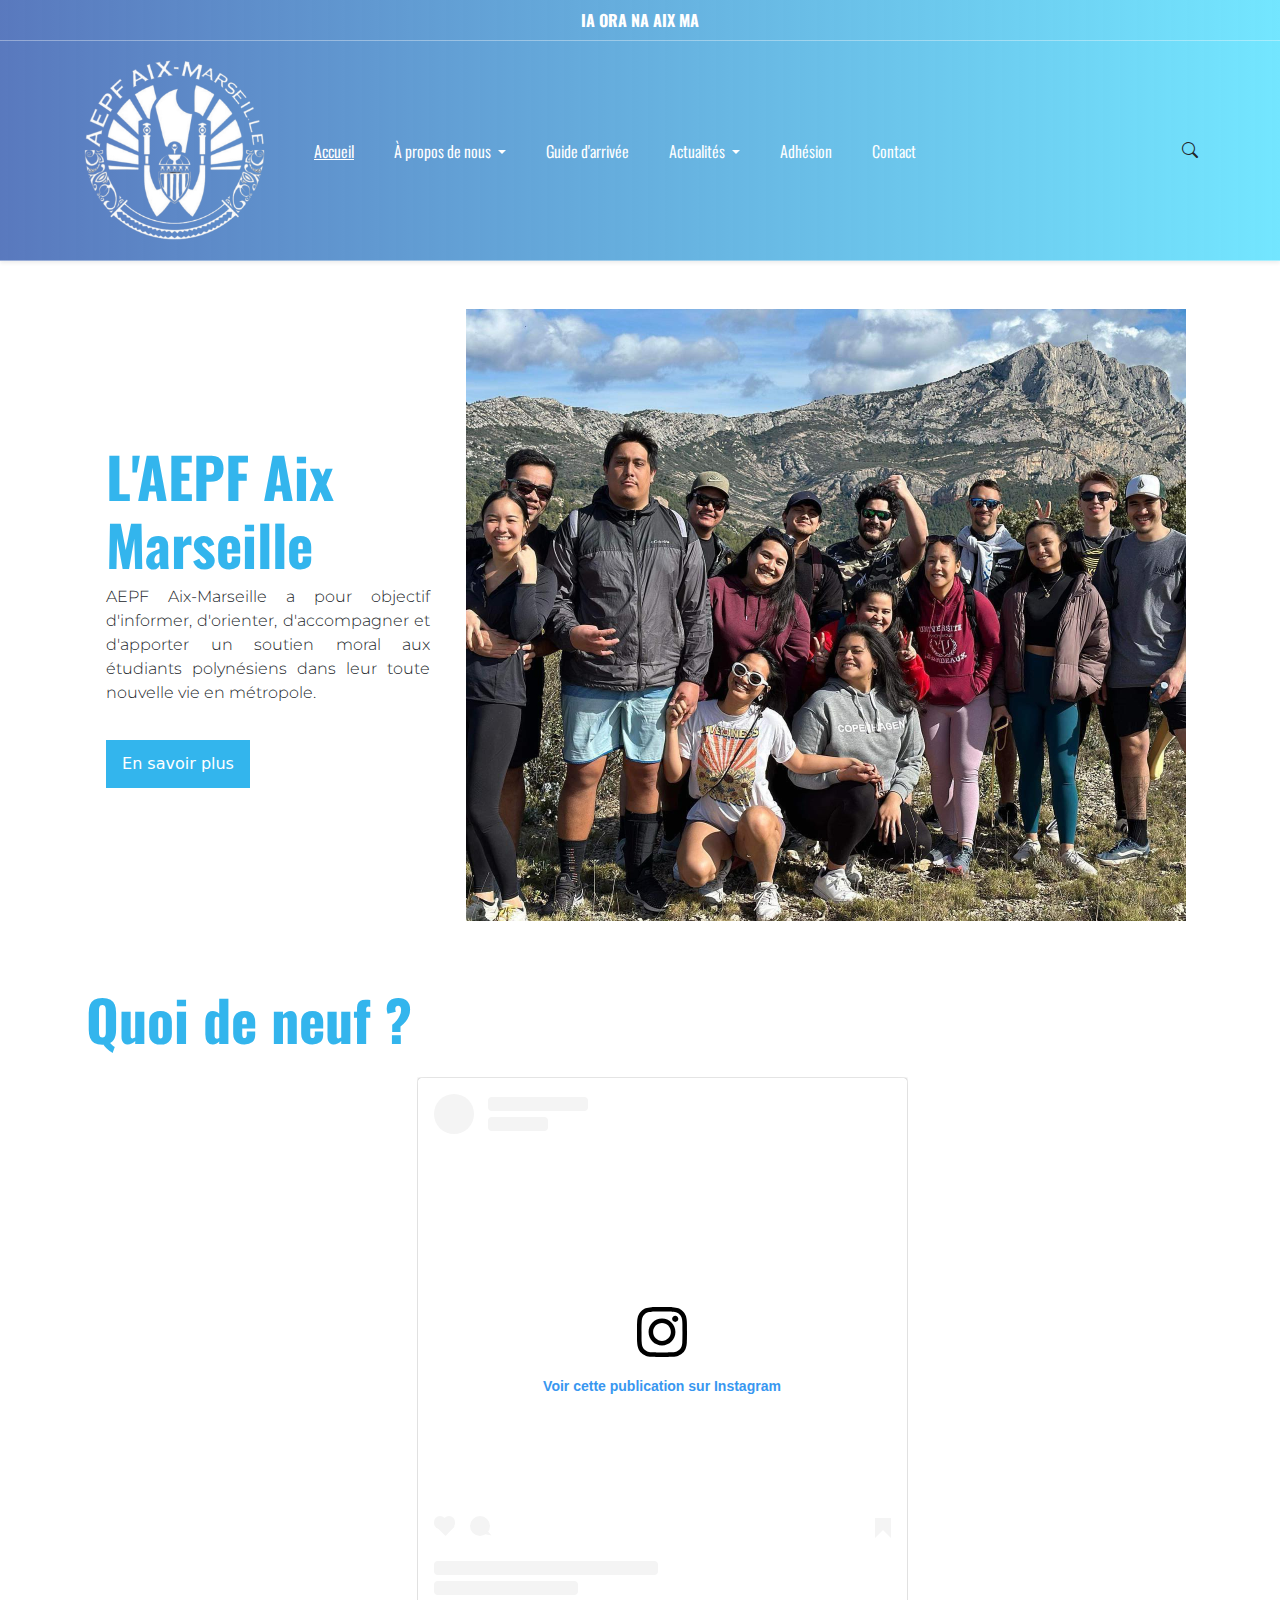
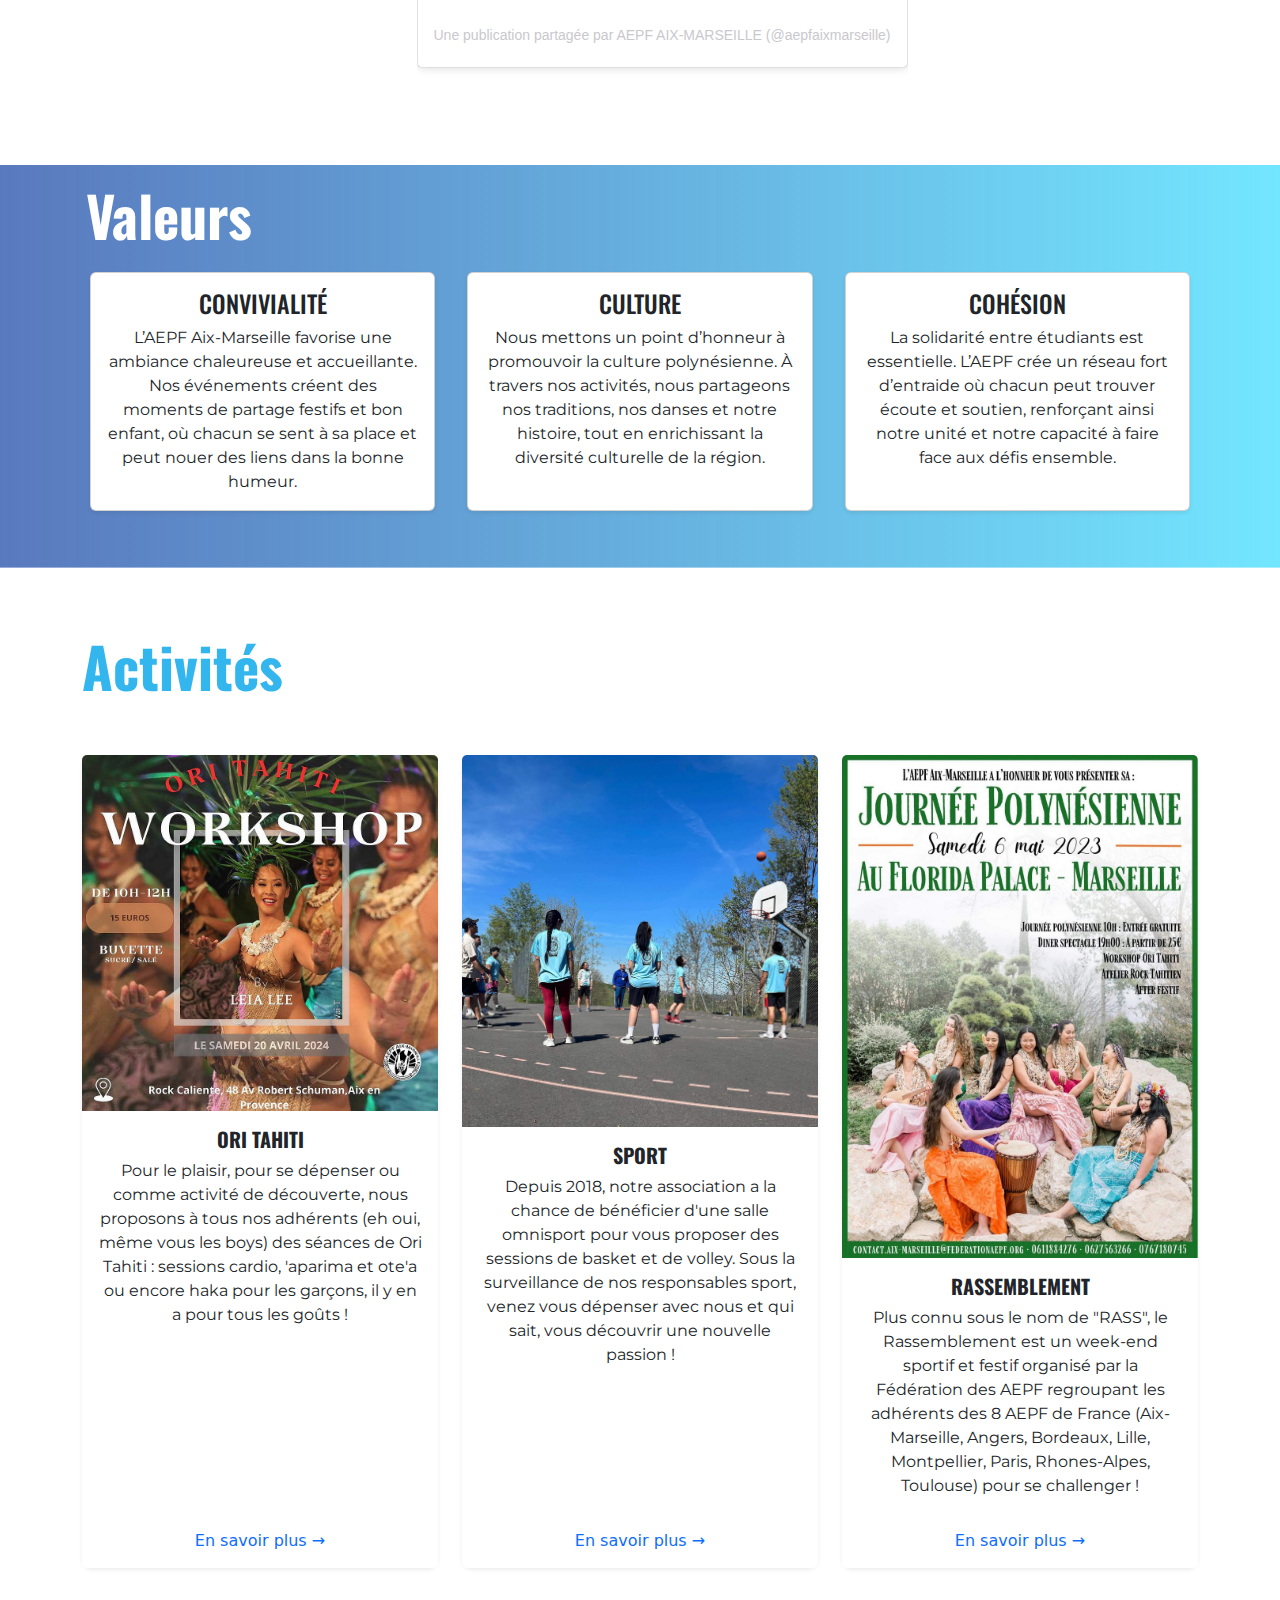
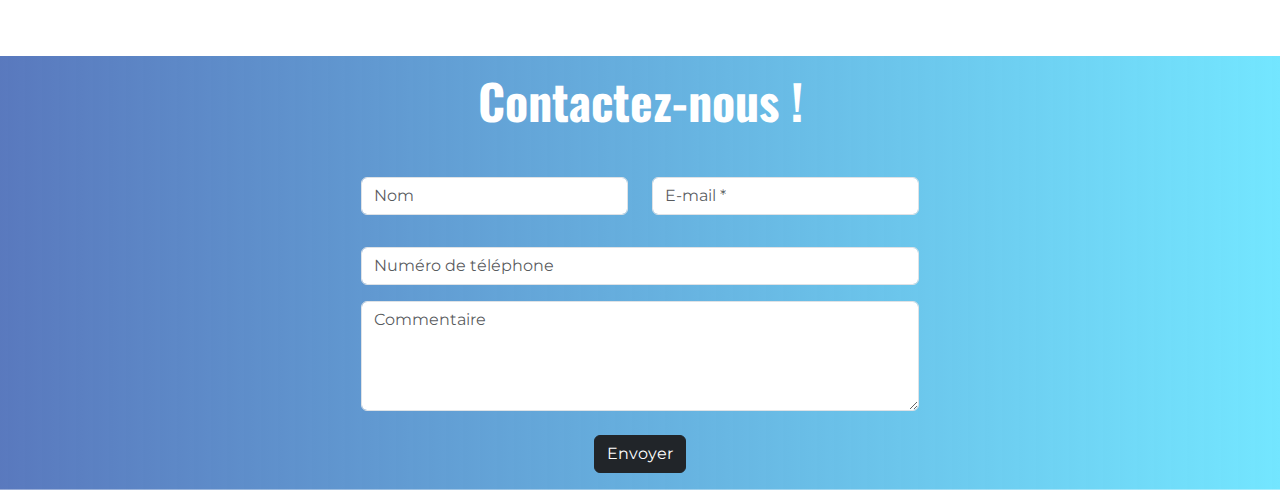
==== commit e30de655: "Ajout de la page "le foyer"" ====
--- a/index.html
+++ b/index.html
@@ -1,5 +1,6 @@
 <!DOCTYPE html>
-<html lang="fr">    
+<html lang="fr">
+
 <head>
     <meta charset="UTF-8">
     <meta name="viewport" content="width=device-width, initial-scale=1.0">
@@ -15,273 +16,300 @@
     <link rel="preconnect" href="https://fonts.googleapis.com">
     <link rel="preconnect" href="https://fonts.gstatic.com" crossorigin>
     <link href="https://fonts.googleapis.com/css2?family=Oswald:wght@200..700&display=swap" rel="stylesheet">
-    
+
     <link rel="preconnect" href="https://fonts.googleapis.com">
     <link rel="preconnect" href="https://fonts.gstatic.com" crossorigin>
     <link href="https://fonts.googleapis.com/css2?family=Montserrat:ital,wght@0,100..900;1,100..900&display=swap" rel="stylesheet">
-    
+
     <style>
         body {
-            overflow-x: hidden;         }
-        </style>
-    </head>
-    <body>
-        
-        <!-- Header -->
-        <header>
-            <div style="text-align: center; background: linear-gradient(to right, rgba(19, 64, 162, 0.7), #73E6FF); border-bottom: 0.5px solid rgba(255, 255, 255, 0.377); padding: 0.5rem; font-family: Oswald, sans-serif; font-weight: 700; color:white">
-                IA ORA NA AIX MA
-            </div>
-            
-            
-            
-            <nav class="navbar navbar-expand-lg shadow-sm" style="padding: 0.7rem; background: linear-gradient(to right, rgba(19, 64, 162, 0.7), #73E6FF); border-bottom: 0.5px solid rgba(255, 255, 255, 0.377);">
-                <div class="container">
-                    <a class="navbar-brand" href="#" style="margin-right: 2rem;">
-                        <img src="images/logo_AEPF.png" alt="Logo AEPF" style="width: 12rem;">
-                    </a>
-                    <button class="navbar-toggler" type="button" data-bs-toggle="collapse" data-bs-target="#navbarNav" aria-controls="navbarNav" aria-expanded="false" aria-label="Toggle navigation">
+            overflow-x: hidden;
+        }
+    </style>
+</head>
+
+<body>
+
+    <!-- Header -->
+    <header>
+        <div style="text-align: center; background: linear-gradient(to right, rgba(19, 64, 162, 0.7), #73E6FF); border-bottom: 0.5px solid rgba(255, 255, 255, 0.377); padding: 0.5rem; font-family: Oswald, sans-serif; font-weight: 700; color:white">
+            IA ORA NA AIX MA
+        </div>
+
+        <nav class="navbar navbar-expand-lg shadow-sm" style="padding: 0.7rem; background: linear-gradient(to right, rgba(19, 64, 162, 0.7), #73E6FF); border-bottom: 0.5px solid rgba(255, 255, 255, 0.377);">
+            <div class="container">
+                <a class="navbar-brand" href="#" style="margin-right: 2rem;">
+                    <img src="images/logo_AEPF.png" alt="Logo AEPF" style="width: 12rem;">
+                </a>
+                <button class="navbar-toggler" type="button" data-bs-toggle="collapse" data-bs-target="#navbarNav" aria-controls="navbarNav" aria-expanded="false" aria-label="Toggle navigation">
                         <span class="navbar-toggler-icon"></span>
                     </button>
-                    <div class="collapse navbar-collapse" id="navbarNav">
-                        <ul class="navbar-nav me-auto">
-                            <li class="nav-item">
-                                <a class="nav-link active" aria-current="page" href="index.html" style="text-decoration: underline;">Accueil</a>
-                            </li>
-                            <li class="nav-item dropdown">
-                                <a class="nav-link dropdown-toggle" href="aepf-aix-marseille.html" id="navbarDropdown" role="button" data-bs-toggle="dropdown" aria-expanded="false">
+                <div class="collapse navbar-collapse" id="navbarNav">
+                    <ul class="navbar-nav me-auto">
+                        <li class="nav-item">
+                            <a class="nav-link active" aria-current="page" href="index.html" style="text-decoration: underline;">Accueil</a>
+                        </li>
+                        <li class="nav-item dropdown">
+                            <a class="nav-link dropdown-toggle" href="aepf-aix-marseille.html" id="navbarDropdown" role="button" data-bs-toggle="dropdown" aria-expanded="false">
                                     À propos de nous
                                 </a>
-                                <ul class="dropdown-menu" aria-labelledby="navbarDropdown">
-                                    <li><a class="dropdown-item" href="aepf-aix-marseille.html">L'AEPF Aix-Marseille</a></li>
-                                    <li><a class="dropdown-item" href="equipe.html">Le bureau</a></li>
-                                    <li><a class="dropdown-item" href="valeurs.html">Le foyer</a></li>
-                                </ul>
-                            </li>
-                            <li class="nav-item">
-                                <a class="nav-link" href="#">Guide d'arrivée</a>
-                            </li>
-                            <li class="nav-item dropdown">
-                                <a class="nav-link dropdown-toggle" href="aepf-aix-marseille.html" id="navbarDropdown" role="button" data-bs-toggle="dropdown" aria-expanded="false">
+                            <ul class="dropdown-menu" aria-labelledby="navbarDropdown">
+                                <li><a class="dropdown-item" href="aepf-aix-marseille.html">L'AEPF Aix-Marseille</a></li>
+                                <li><a class="dropdown-item" href="equipe.html">Le bureau</a></li>
+                                <li><a class="dropdown-item" href="leFoyer.html">Le foyer</a></li>
+                            </ul>
+                        </li>
+                        <li class="nav-item">
+                            <a class="nav-link" href="#">Guide d'arrivée</a>
+                        </li>
+                        <li class="nav-item dropdown">
+                            <a class="nav-link dropdown-toggle" href="aepf-aix-marseille.html" id="navbarDropdown" role="button" data-bs-toggle="dropdown" aria-expanded="false">
                                     Actualités
                                 </a>
-                                <ul class="dropdown-menu" aria-labelledby="navbarDropdown">
-                                    <li><a class="dropdown-item" href="">Nos événements</a></li>
-                                    <li><a class="dropdown-item" href="equipe.html">Quoi de neuf ?</a></li>
-                                </ul>
-                            </li>
-                            <li class="nav-item">
-                                <a class="nav-link" href="#">Adhésion</a>
-                            </li>
-                            <li class="nav-item">
-                                <a class="nav-link" href="#">Contact</a>
-                            </li>
-                        </ul>
-                        <div class="d-flex ms-3">
-                            <i class="bi bi-search"></i>
-                        </div>
-                    </div>
-                </div>
-            </nav>
-        </header>
-        
+                            <ul class="dropdown-menu" aria-labelledby="navbarDropdown">
+                                <li><a class="dropdown-item" href="">Nos événements</a></li>
+                                <li><a class="dropdown-item" href="equipe.html">Quoi de neuf ?</a></li>
+                            </ul>
+                        </li>
+                        <li class="nav-item">
+                            <a class="nav-link" href="#">Adhésion</a>
+                        </li>
+                        <li class="nav-item">
+                            <a class="nav-link" href="#">Contact</a>
+                        </li>
+                    </ul>
+                    <div class="d-flex ms-3">
+                        <i class="bi bi-search"></i>
+                    </div>
+                </div>
+            </div>
+        </nav>
+    </header>
+
+    <br>
+    <br>
+
+    <!-- Main Content -->
+    <div class="container">
+        <!-- Hero Section -->
+        <section class="d-flex align-items-center" style="min-height: 68vh; overflow: hidden;">
+            <div class="container-fluid">
+                <div class="row h-100">
+                    <!-- Image à droite (65% de l'espace) mais affichée en premier sur mobile -->
+                    <div class="col-md-8 d-flex justify-content-center align-items-center order-1 order-md-2">
+                        <img class="d-block w-100" src="images/hero3.jpeg" alt="Image héro" style="max-height: 68vh; object-fit: cover;">
+                    </div>
+                    <div class="col-md-4 d-flex flex-column justify-content-center text-start p-4 order-2 order-md-1">
+                        <h1 class="display-4 fw-bold title" style="color: rgba(0, 162, 232, 0.8);">L'AEPF Aix Marseille</h1>
+
+                        <p class="lead" style="font-size: 1rem; text-align: justify;">AEPF Aix-Marseille a pour objectif d'informer, d'orienter, d'accompagner et d'apporter un soutien moral aux étudiants polynésiens dans leur toute nouvelle vie en métropole.</p>
+                        <a href="aepf-aix-marseille.html" class="btn btn-custom btn-sm rounded-0 d-inline-block" style="padding: 0.7rem 0.6rem; font-size: 1rem; width: 9rem; color: white; background-color: rgba(0, 162, 232, 0.8); margin-top: 1.2rem;">En savoir plus</a>
+                    </div>
+                </div>
+            </div>
+        </section>
+    </div>
+
+    <br>
+    <br>
+
+    <!-- Actualité  -->
+    <div class="container" style="padding: 1rem">
+        <h1 class="display-4 fw-bold title" style="color: rgba(0, 162, 232, 0.8);">Quoi de neuf ?</h1>
+        <div class="instagram-container" style="display: flex; flex-wrap: wrap; justify-content: center; gap: 20px; padding: 1rem; padding-bottom: 2rem;">
+            <div class="instagram-item" style="height:40rem; overflow: hidden; position: relative;">
+                <blockquote class="instagram-media" data-instgrm-captioned data-instgrm-permalink="https://www.instagram.com/p/DAEjTKpt0jI/?utm_source=ig_embed&amp;utm_campaign=loading" data-instgrm-version="14" style="background:#FFF; border:0; border-radius:3px; box-shadow:0 0 1px 0 rgba(0,0,0,0.5),0 1px 10px 0 rgba(0,0,0,0.15); margin: 1px; transform-origin: top left; width: 100%;">
+                </blockquote>
+            </div>
+
+            <div class="instagram-item" style="height:40rem; overflow: hidden; position: relative;">
+                <blockquote class="instagram-media" data-instgrm-captioned data-instgrm-permalink="https://www.instagram.com/p/DAEitwRtMVD/?utm_source=ig_embed&amp;utm_campaign=loading" data-instgrm-version="14" style="background:#FFF; border:0; border-radius:3px; box-shadow:0 0 1px 0 rgba(0,0,0,0.5),0 1px 10px 0 rgba(0,0,0,0.15); margin: 1px; transform-origin: top left; width: 100%;">
+                </blockquote>
+            </div>
+
+            <div class="instagram-item" style="height:40rem; overflow: hidden; position: relative;">
+                <blockquote class="instagram-media" data-instgrm-captioned data-instgrm-permalink="https://www.instagram.com/p/DAY1IsKN69l/?utm_source=ig_embed&amp;utm_campaign=loading" data-instgrm-version="14" style=" background:#FFF; border:0; border-radius:3px; box-shadow:0 0 1px 0 rgba(0,0,0,0.5),0 1px 10px 0 rgba(0,0,0,0.15); margin: 1px; max-width:540px; min-width:326px; padding:0; width:99.375%; width:-webkit-calc(100% - 2px); width:calc(100% - 2px);">
+                    <div style="padding:16px;">
+                        <a href="https://www.instagram.com/p/DAY1IsKN69l/?utm_source=ig_embed&amp;utm_campaign=loading" style=" background:#FFFFFF; line-height:0; padding:0 0; text-align:center; text-decoration:none; width:100%;" target="_blank">
+                            <div style=" display: flex; flex-direction: row; align-items: center;">
+                                <div style="background-color: #F4F4F4; border-radius: 50%; flex-grow: 0; height: 40px; margin-right: 14px; width: 40px;"></div>
+                                <div style="display: flex; flex-direction: column; flex-grow: 1; justify-content: center;">
+                                    <div style=" background-color: #F4F4F4; border-radius: 4px; flex-grow: 0; height: 14px; margin-bottom: 6px; width: 100px;"></div>
+                                    <div style=" background-color: #F4F4F4; border-radius: 4px; flex-grow: 0; height: 14px; width: 60px;"></div>
+                                </div>
+                            </div>
+                            <div style="padding: 19% 0;"></div>
+                            <div style="display:block; height:50px; margin:0 auto 12px; width:50px;"><svg width="50px" height="50px" viewBox="0 0 60 60" version="1.1" xmlns="https://www.w3.org/2000/svg" xmlns:xlink="https://www.w3.org/1999/xlink"><g stroke="none" stroke-width="1" fill="none" fill-rule="evenodd"><g transform="translate(-511.000000, -20.000000)" fill="#000000"><g><path d="M556.869,30.41 C554.814,30.41 553.148,32.076 553.148,34.131 C553.148,36.186 554.814,37.852 556.869,37.852 C558.924,37.852 560.59,36.186 560.59,34.131 C560.59,32.076 558.924,30.41 556.869,30.41 M541,60.657 C535.114,60.657 530.342,55.887 530.342,50 C530.342,44.114 535.114,39.342 541,39.342 C546.887,39.342 551.658,44.114 551.658,50 C551.658,55.887 546.887,60.657 541,60.657 M541,33.886 C532.1,33.886 524.886,41.1 524.886,50 C524.886,58.899 532.1,66.113 541,66.113 C549.9,66.113 557.115,58.899 557.115,50 C557.115,41.1 549.9,33.886 541,33.886 M565.378,62.101 C565.244,65.022 564.756,66.606 564.346,67.663 C563.803,69.06 563.154,70.057 562.106,71.106 C561.058,72.155 560.06,72.803 558.662,73.347 C557.607,73.757 556.021,74.244 553.102,74.378 C549.944,74.521 548.997,74.552 541,74.552 C533.003,74.552 532.056,74.521 528.898,74.378 C525.979,74.244 524.393,73.757 523.338,73.347 C521.94,72.803 520.942,72.155 519.894,71.106 C518.846,70.057 518.197,69.06 517.654,67.663 C517.244,66.606 516.755,65.022 516.623,62.101 C516.479,58.943 516.448,57.996 516.448,50 C516.448,42.003 516.479,41.056 516.623,37.899 C516.755,34.978 517.244,33.391 517.654,32.338 C518.197,30.938 518.846,29.942 519.894,28.894 C520.942,27.846 521.94,27.196 523.338,26.654 C524.393,26.244 525.979,25.756 528.898,25.623 C532.057,25.479 533.004,25.448 541,25.448 C548.997,25.448 549.943,25.479 553.102,25.623 C556.021,25.756 557.607,26.244 558.662,26.654 C560.06,27.196 561.058,27.846 562.106,28.894 C563.154,29.942 563.803,30.938 564.346,32.338 C564.756,33.391 565.244,34.978 565.378,37.899 C565.522,41.056 565.552,42.003 565.552,50 C565.552,57.996 565.522,58.943 565.378,62.101 M570.82,37.631 C570.674,34.438 570.167,32.258 569.425,30.349 C568.659,28.377 567.633,26.702 565.965,25.035 C564.297,23.368 562.623,22.342 560.652,21.575 C558.743,20.834 556.562,20.326 553.369,20.18 C550.169,20.033 549.148,20 541,20 C532.853,20 531.831,20.033 528.631,20.18 C525.438,20.326 523.257,20.834 521.349,21.575 C519.376,22.342 517.703,23.368 516.035,25.035 C514.368,26.702 513.342,28.377 512.574,30.349 C511.834,32.258 511.326,34.438 511.181,37.631 C511.035,40.831 511,41.851 511,50 C511,58.147 511.035,59.17 511.181,62.369 C511.326,65.562 511.834,67.743 512.574,69.651 C513.342,71.625 514.368,73.296 516.035,74.965 C517.703,76.634 519.376,77.658 521.349,78.425 C523.257,79.167 525.438,79.673 528.631,79.82 C531.831,79.965 532.853,80.001 541,80.001 C549.148,80.001 550.169,79.965 553.369,79.82 C556.562,79.673 558.743,79.167 560.652,78.425 C562.623,77.658 564.297,76.634 565.965,74.965 C567.633,73.296 568.659,71.625 569.425,69.651 C570.167,67.743 570.674,65.562 570.82,62.369 C570.966,59.17 571,58.147 571,50 C571,41.851 570.966,40.831 570.82,37.631"></path></g></g></g></svg></div>
+                            <div style="padding-top: 8px;">
+                                <div style=" color:#3897f0; font-family:Arial,sans-serif; font-size:14px; font-style:normal; font-weight:550; line-height:18px;">Voir cette publication sur Instagram</div>
+                            </div>
+                            <div style="padding: 12.5% 0;"></div>
+                            <div style="display: flex; flex-direction: row; margin-bottom: 14px; align-items: center;">
+                                <div>
+                                    <div style="background-color: #F4F4F4; border-radius: 50%; height: 12.5px; width: 12.5px; transform: translateX(0px) translateY(7px);"></div>
+                                    <div style="background-color: #F4F4F4; height: 12.5px; transform: rotate(-45deg) translateX(3px) translateY(1px); width: 12.5px; flex-grow: 0; margin-right: 14px; margin-left: 2px;"></div>
+                                    <div style="background-color: #F4F4F4; border-radius: 50%; height: 12.5px; width: 12.5px; transform: translateX(9px) translateY(-18px);"></div>
+                                </div>
+                                <div style="margin-left: 8px;">
+                                    <div style=" background-color: #F4F4F4; border-radius: 50%; flex-grow: 0; height: 20px; width: 20px;"></div>
+                                    <div style=" width: 0; height: 0; border-top: 2px solid transparent; border-left: 6px solid #f4f4f4; border-bottom: 2px solid transparent; transform: translateX(16px) translateY(-4px) rotate(30deg)"></div>
+                                </div>
+                                <div style="margin-left: auto;">
+                                    <div style=" width: 0px; border-top: 8px solid #F4F4F4; border-right: 8px solid transparent; transform: translateY(16px);"></div>
+                                    <div style=" background-color: #F4F4F4; flex-grow: 0; height: 12px; width: 16px; transform: translateY(-4px);"></div>
+                                    <div style=" width: 0; height: 0; border-top: 8px solid #F4F4F4; border-left: 8px solid transparent; transform: translateY(-4px) translateX(8px);"></div>
+                                </div>
+                            </div>
+                            <div style="display: flex; flex-direction: column; flex-grow: 1; justify-content: center; margin-bottom: 24px;">
+                                <div style=" background-color: #F4F4F4; border-radius: 4px; flex-grow: 0; height: 14px; margin-bottom: 6px; width: 224px;"></div>
+                                <div style=" background-color: #F4F4F4; border-radius: 4px; flex-grow: 0; height: 14px; width: 144px;"></div>
+                            </div>
+                        </a>
+                        <p style=" color:#c9c8cd; font-family:Arial,sans-serif; font-size:14px; line-height:17px; margin-bottom:0; margin-top:8px; overflow:hidden; padding:8px 0 7px; text-align:center; text-overflow:ellipsis; white-space:nowrap;"><a href="https://www.instagram.com/p/DAY1IsKN69l/?utm_source=ig_embed&amp;utm_campaign=loading" style=" color:#c9c8cd; font-family:Arial,sans-serif; font-size:14px; font-style:normal; font-weight:normal; line-height:17px; text-decoration:none;"
+                                target="_blank">Une publication partagée par AEPF AIX-MARSEILLE (@aepfaixmarseille)</a></p>
+                    </div>
+                </blockquote>
+            </div>
+        </div>
+    </div>
+
+    <script async src="//www.instagram.com/embed.js"></script>
+
+
+
+
+    <section class="mb-5" style="background: linear-gradient(to right, rgba(19, 64, 162, 0.7), #73E6FF); border-bottom: 0.5px solid rgba(255, 255, 255, 0.377);">
+        <div class="container" style="padding: 1rem;">
+            <h1 class="display-4 fw-bold title" style="color: white;">Valeurs</h1>
+            <div class="row justify-content-center">
+                <!-- Carte 1 -->
+                <div class="col-lg-4 d-flex justify-content-center" style="padding: 1rem;">
+                    <div class="card h-100 d-flex justify-content-center align-items-center shadow-sm" style="width: 30rem;">
+                        <div class="card-body text-center">
+                            <h4>
+                                CONVIVIALITÉ
+                            </h4>
+                            <p class="card-text">L’AEPF Aix-Marseille favorise une ambiance chaleureuse et accueillante. Nos événements créent des moments de partage festifs et bon enfant, où chacun se sent à sa place et peut nouer des liens dans la bonne humeur.</p>
+                        </div>
+                    </div>
+                </div>
+
+                <!-- Carte 2 -->
+                <div class="col-lg-4 d-flex justify-content-center" style="padding: 1rem;">
+                    <div class="card h-100 d-flex justify-content-center align-items-center shadow-sm" style="width: 30rem;">
+                        <div class="card-body text-center">
+                            <h4>
+                                CULTURE
+                            </h4>
+                            <p class="card-text">Nous mettons un point d’honneur à promouvoir la culture polynésienne. À travers nos activités, nous partageons nos traditions, nos danses et notre histoire, tout en enrichissant la diversité culturelle de la région.</p>
+                        </div>
+                    </div>
+                </div>
+
+                <!-- Carte 3 -->
+                <div class="col-lg-4 d-flex justify-content-center" style="padding: 1rem;">
+                    <div class="card h-100 d-flex justify-content-center align-items-center shadow-sm" style="width: 30rem;">
+                        <div class="card-body text-center">
+                            <h4>
+                                COHÉSION
+                            </h4>
+                            <p class="card-text">La solidarité entre étudiants est essentielle. L’AEPF crée un réseau fort d’entraide où chacun peut trouver écoute et soutien, renforçant ainsi notre unité et notre capacité à faire face aux défis ensemble.</p>
+                        </div>
+                    </div>
+                </div>
+            </div>
+        </div>
         <br>
-        <br>
-        
-        <!-- Main Content -->
+    </section>
+
+    <!-- Section avec 3 Cartes Alignées Horizontalement avec Hauteur Réduite -->
+    <section class="mb-5" style="padding: 1rem 0;">
         <div class="container">
-            <!-- Hero Section -->
-            <section class="d-flex align-items-center" style="min-height: 68vh; overflow: hidden;">
-                <div class="container-fluid">
-                    <div class="row h-100">
-                        <!-- Image à droite (65% de l'espace) mais affichée en premier sur mobile -->
-                        <div class="col-md-8 d-flex justify-content-center align-items-center order-1 order-md-2">
-                            <div id="carouselExampleIndicators" class="carousel slide w-100" data-bs-ride="carousel">
-                                <ol class="carousel-indicators">
-                                    <li data-bs-target="#carouselExampleIndicators" data-bs-slide-to="0" class="active"></li>
-                                    <li data-bs-target="#carouselExampleIndicators" data-bs-slide-to="1"></li>
-                                    <li data-bs-target="#carouselExampleIndicators" data-bs-slide-to="2"></li>
-                                </ol>
-                                <div class="carousel-inner">
-                                    <div class="carousel-item active">
-                                        <img class="d-block w-100" src="images/hero3.jpeg" alt="First slide" style="max-height: 68vh; object-fit: cover;">
-                                    </div>
-                                    <div class="carousel-item">
-                                        <img class="d-block w-100" src="images/hero2.jpg" alt="Second slide" style="max-height: 68vh; object-fit: cover;">
-                                    </div>
-                                </div>
-                                <a class="carousel-control-prev" href="#carouselExampleIndicators" role="button" data-bs-slide="prev">
-                                    <span class="carousel-control-prev-icon" aria-hidden="true"></span>
-                                </a>
-                                <a class="carousel-control-next" href="#carouselExampleIndicators" role="button" data-bs-slide="next">
-                                    <span class="carousel-control-next-icon" aria-hidden="true"></span>
-                                </a>
-                            </div>
-                        </div>
-                        <div class="col-md-4 d-flex flex-column justify-content-center text-start p-4 order-2 order-md-1">
-                            <h1 class="display-4 fw-bold title" style="color: rgba(0, 162, 232, 0.8);">L'AEPF Aix Marseille</h1>
-                            
-                            <p class="lead" style="font-size: 1rem; text-align: justify;">AEPF Aix-Marseille a pour objectif d'informer, d'orienter, d'accompagner et d'apporter un soutien moral aux étudiants polynésiens dans leur toute nouvelle vie en métropole.</p>
-                            <a href="aepf-aix-marseille.html" class="btn btn-custom btn-sm rounded-0 d-inline-block" style="padding: 0.7rem 0.6rem; font-size: 1rem; width: 9rem; color: white; background-color: rgba(0, 162, 232, 0.8); margin-top: 1.2rem;">En savoir plus</a>
-                        </div>
-                    </div>
-                </div>
-            </section>
-        </div>
-        
-        <br>
-        <br>
-        
-        <!-- Actualité  -->
-        <div class="container" style="padding: 1rem">
-            <h1 class="display-4 fw-bold title" style="color: rgba(0, 162, 232, 0.8);">Quoi de neuf ?</h1>
-            <div class="instagram-container" style="display: flex; flex-wrap: wrap; justify-content: center; gap: 20px; padding: 1rem; padding-bottom: 2rem;">
-                <div class="instagram-item" style="height:40rem; overflow: hidden; position: relative;">
-                    <blockquote class="instagram-media" data-instgrm-captioned data-instgrm-permalink="https://www.instagram.com/p/DAEjTKpt0jI/?utm_source=ig_embed&amp;utm_campaign=loading" data-instgrm-version="14" style="background:#FFF; border:0; border-radius:3px; box-shadow:0 0 1px 0 rgba(0,0,0,0.5),0 1px 10px 0 rgba(0,0,0,0.15); margin: 1px; transform-origin: top left; width: 100%;">
-                    </blockquote>
-                </div>
-                
-                <div class="instagram-item" style="height:40rem; overflow: hidden; position: relative;">
-                    <blockquote class="instagram-media" data-instgrm-captioned data-instgrm-permalink="https://www.instagram.com/p/DAEitwRtMVD/?utm_source=ig_embed&amp;utm_campaign=loading" data-instgrm-version="14" style="background:#FFF; border:0; border-radius:3px; box-shadow:0 0 1px 0 rgba(0,0,0,0.5),0 1px 10px 0 rgba(0,0,0,0.15); margin: 1px; transform-origin: top left; width: 100%;">
-                    </blockquote>
-                </div>
-                
-                <div class="instagram-item" style="height:40rem; overflow: hidden; position: relative;">
-                    <blockquote class="instagram-media" data-instgrm-captioned data-instgrm-permalink="https://www.instagram.com/p/DAY1IsKN69l/?utm_source=ig_embed&amp;utm_campaign=loading" data-instgrm-version="14" style=" background:#FFF; border:0; border-radius:3px; box-shadow:0 0 1px 0 rgba(0,0,0,0.5),0 1px 10px 0 rgba(0,0,0,0.15); margin: 1px; max-width:540px; min-width:326px; padding:0; width:99.375%; width:-webkit-calc(100% - 2px); width:calc(100% - 2px);"><div style="padding:16px;"> <a href="https://www.instagram.com/p/DAY1IsKN69l/?utm_source=ig_embed&amp;utm_campaign=loading" style=" background:#FFFFFF; line-height:0; padding:0 0; text-align:center; text-decoration:none; width:100%;" target="_blank"> <div style=" display: flex; flex-direction: row; align-items: center;"> <div style="background-color: #F4F4F4; border-radius: 50%; flex-grow: 0; height: 40px; margin-right: 14px; width: 40px;"></div> <div style="display: flex; flex-direction: column; flex-grow: 1; justify-content: center;"> <div style=" background-color: #F4F4F4; border-radius: 4px; flex-grow: 0; height: 14px; margin-bottom: 6px; width: 100px;"></div> <div style=" background-color: #F4F4F4; border-radius: 4px; flex-grow: 0; height: 14px; width: 60px;"></div></div></div><div style="padding: 19% 0;"></div> <div style="display:block; height:50px; margin:0 auto 12px; width:50px;"><svg width="50px" height="50px" viewBox="0 0 60 60" version="1.1" xmlns="https://www.w3.org/2000/svg" xmlns:xlink="https://www.w3.org/1999/xlink"><g stroke="none" stroke-width="1" fill="none" fill-rule="evenodd"><g transform="translate(-511.000000, -20.000000)" fill="#000000"><g><path d="M556.869,30.41 C554.814,30.41 553.148,32.076 553.148,34.131 C553.148,36.186 554.814,37.852 556.869,37.852 C558.924,37.852 560.59,36.186 560.59,34.131 C560.59,32.076 558.924,30.41 556.869,30.41 M541,60.657 C535.114,60.657 530.342,55.887 530.342,50 C530.342,44.114 535.114,39.342 541,39.342 C546.887,39.342 551.658,44.114 551.658,50 C551.658,55.887 546.887,60.657 541,60.657 M541,33.886 C532.1,33.886 524.886,41.1 524.886,50 C524.886,58.899 532.1,66.113 541,66.113 C549.9,66.113 557.115,58.899 557.115,50 C557.115,41.1 549.9,33.886 541,33.886 M565.378,62.101 C565.244,65.022 564.756,66.606 564.346,67.663 C563.803,69.06 563.154,70.057 562.106,71.106 C561.058,72.155 560.06,72.803 558.662,73.347 C557.607,73.757 556.021,74.244 553.102,74.378 C549.944,74.521 548.997,74.552 541,74.552 C533.003,74.552 532.056,74.521 528.898,74.378 C525.979,74.244 524.393,73.757 523.338,73.347 C521.94,72.803 520.942,72.155 519.894,71.106 C518.846,70.057 518.197,69.06 517.654,67.663 C517.244,66.606 516.755,65.022 516.623,62.101 C516.479,58.943 516.448,57.996 516.448,50 C516.448,42.003 516.479,41.056 516.623,37.899 C516.755,34.978 517.244,33.391 517.654,32.338 C518.197,30.938 518.846,29.942 519.894,28.894 C520.942,27.846 521.94,27.196 523.338,26.654 C524.393,26.244 525.979,25.756 528.898,25.623 C532.057,25.479 533.004,25.448 541,25.448 C548.997,25.448 549.943,25.479 553.102,25.623 C556.021,25.756 557.607,26.244 558.662,26.654 C560.06,27.196 561.058,27.846 562.106,28.894 C563.154,29.942 563.803,30.938 564.346,32.338 C564.756,33.391 565.244,34.978 565.378,37.899 C565.522,41.056 565.552,42.003 565.552,50 C565.552,57.996 565.522,58.943 565.378,62.101 M570.82,37.631 C570.674,34.438 570.167,32.258 569.425,30.349 C568.659,28.377 567.633,26.702 565.965,25.035 C564.297,23.368 562.623,22.342 560.652,21.575 C558.743,20.834 556.562,20.326 553.369,20.18 C550.169,20.033 549.148,20 541,20 C532.853,20 531.831,20.033 528.631,20.18 C525.438,20.326 523.257,20.834 521.349,21.575 C519.376,22.342 517.703,23.368 516.035,25.035 C514.368,26.702 513.342,28.377 512.574,30.349 C511.834,32.258 511.326,34.438 511.181,37.631 C511.035,40.831 511,41.851 511,50 C511,58.147 511.035,59.17 511.181,62.369 C511.326,65.562 511.834,67.743 512.574,69.651 C513.342,71.625 514.368,73.296 516.035,74.965 C517.703,76.634 519.376,77.658 521.349,78.425 C523.257,79.167 525.438,79.673 528.631,79.82 C531.831,79.965 532.853,80.001 541,80.001 C549.148,80.001 550.169,79.965 553.369,79.82 C556.562,79.673 558.743,79.167 560.652,78.425 C562.623,77.658 564.297,76.634 565.965,74.965 C567.633,73.296 568.659,71.625 569.425,69.651 C570.167,67.743 570.674,65.562 570.82,62.369 C570.966,59.17 571,58.147 571,50 C571,41.851 570.966,40.831 570.82,37.631"></path></g></g></g></svg></div><div style="padding-top: 8px;"> <div style=" color:#3897f0; font-family:Arial,sans-serif; font-size:14px; font-style:normal; font-weight:550; line-height:18px;">Voir cette publication sur Instagram</div></div><div style="padding: 12.5% 0;"></div> <div style="display: flex; flex-direction: row; margin-bottom: 14px; align-items: center;"><div> <div style="background-color: #F4F4F4; border-radius: 50%; height: 12.5px; width: 12.5px; transform: translateX(0px) translateY(7px);"></div> <div style="background-color: #F4F4F4; height: 12.5px; transform: rotate(-45deg) translateX(3px) translateY(1px); width: 12.5px; flex-grow: 0; margin-right: 14px; margin-left: 2px;"></div> <div style="background-color: #F4F4F4; border-radius: 50%; height: 12.5px; width: 12.5px; transform: translateX(9px) translateY(-18px);"></div></div><div style="margin-left: 8px;"> <div style=" background-color: #F4F4F4; border-radius: 50%; flex-grow: 0; height: 20px; width: 20px;"></div> <div style=" width: 0; height: 0; border-top: 2px solid transparent; border-left: 6px solid #f4f4f4; border-bottom: 2px solid transparent; transform: translateX(16px) translateY(-4px) rotate(30deg)"></div></div><div style="margin-left: auto;"> <div style=" width: 0px; border-top: 8px solid #F4F4F4; border-right: 8px solid transparent; transform: translateY(16px);"></div> <div style=" background-color: #F4F4F4; flex-grow: 0; height: 12px; width: 16px; transform: translateY(-4px);"></div> <div style=" width: 0; height: 0; border-top: 8px solid #F4F4F4; border-left: 8px solid transparent; transform: translateY(-4px) translateX(8px);"></div></div></div> <div style="display: flex; flex-direction: column; flex-grow: 1; justify-content: center; margin-bottom: 24px;"> <div style=" background-color: #F4F4F4; border-radius: 4px; flex-grow: 0; height: 14px; margin-bottom: 6px; width: 224px;"></div> <div style=" background-color: #F4F4F4; border-radius: 4px; flex-grow: 0; height: 14px; width: 144px;"></div></div></a><p style=" color:#c9c8cd; font-family:Arial,sans-serif; font-size:14px; line-height:17px; margin-bottom:0; margin-top:8px; overflow:hidden; padding:8px 0 7px; text-align:center; text-overflow:ellipsis; white-space:nowrap;"><a href="https://www.instagram.com/p/DAY1IsKN69l/?utm_source=ig_embed&amp;utm_campaign=loading" style=" color:#c9c8cd; font-family:Arial,sans-serif; font-size:14px; font-style:normal; font-weight:normal; line-height:17px; text-decoration:none;" target="_blank">Une publication partagée par AEPF AIX-MARSEILLE (@aepfaixmarseille)</a></p></div></blockquote>
-                </div>
-            </div>
-        </div>
-        
-        <script async src="//www.instagram.com/embed.js"></script>
-        
-        
-        
-        
-        <section class="mb-5" style="background: linear-gradient(to right, rgba(19, 64, 162, 0.7), #73E6FF); border-bottom: 0.5px solid rgba(255, 255, 255, 0.377);">
-            <div class="container" style="padding: 1rem;">
-                <h1 class="display-4 fw-bold title" style="color: white;">Valeurs</h1>
-                <div class="row justify-content-center"> 
-                    <!-- Carte 1 -->
-                    <div class="col-lg-4 d-flex justify-content-center" style="padding: 1rem;">
-                        <div class="card h-100 d-flex justify-content-center align-items-center shadow-sm" style="width: 30rem;">
-                            <div class="card-body text-center">
-                                <h4>
-                                    CONVIVIALITÉ
-                                </h4>
-                                <p class="card-text">L’AEPF Aix-Marseille favorise une ambiance chaleureuse et accueillante. Nos événements créent des moments de partage festifs et bon enfant, où chacun se sent à sa place et peut nouer des liens dans la bonne humeur.</p>
-                            </div>
-                        </div>
-                    </div>
-                    
-                    <!-- Carte 2 -->
-                    <div class="col-lg-4 d-flex justify-content-center" style="padding: 1rem;">
-                        <div class="card h-100 d-flex justify-content-center align-items-center shadow-sm" style="width: 30rem;">
-                            <div class="card-body text-center">
-                                <h4>
-                                    CULTURE
-                                </h4>
-                                <p class="card-text">Nous mettons un point d’honneur à promouvoir la culture polynésienne. À travers nos activités, nous partageons nos traditions, nos danses et notre histoire, tout en enrichissant la diversité culturelle de la région.</p>
-                            </div>
-                        </div>
-                    </div>
-                    
-                    <!-- Carte 3 -->
-                    <div class="col-lg-4 d-flex justify-content-center" style="padding: 1rem;">
-                        <div class="card h-100 d-flex justify-content-center align-items-center shadow-sm" style="width: 30rem;">
-                            <div class="card-body text-center">
-                                <h4>
-                                    COHÉSION
-                                </h4>
-                                <p class="card-text">La solidarité entre étudiants est essentielle. L’AEPF crée un réseau fort d’entraide où chacun peut trouver écoute et soutien, renforçant ainsi notre unité et notre capacité à faire face aux défis ensemble.</p>
-                            </div>
-                        </div>
-                    </div>
-                </div>
-            </div>
+            <h1 class="display-4 fw-bold title" style="color: rgba(0, 162, 232, 0.8);">Activités</h1>
             <br>
-        </section>
-        
-        <!-- Section avec 3 Cartes Alignées Horizontalement avec Hauteur Réduite -->
-        <section class="mb-5" style="padding: 1rem 0;">
-            <div class="container">
-                <h1 class="display-4 fw-bold title" style="color: rgba(0, 162, 232, 0.8);">Activités</h1>
-                <br>
-                <br>
-                <div class="row justify-content-center">
-                    <!-- Carte 1 -->
-                    <div class="col-lg-4 mb-4 d-flex align-items-stretch">
-                        <div class="card h-100 shadow-sm border-0 text-center d-flex flex-column" style="border-radius: 10px; height: 350px;"> <!-- Hauteur réduite -->
-                            <img src="images/ori_tahiti.jpg" class="card-img-top" alt="Ori Tahiti">
-                            <div class="card-body flex-grow-1">
-                                <h5 class="card-title" style="font-weight: bold;">ORI TAHITI</h5>
-                                <p class="card-text">Pour le plaisir, pour se dépenser ou comme activité de découverte, nous proposons à tous nos adhérents (eh oui, même vous les boys) des séances de Ori Tahiti : sessions cardio, 'aparima et ote'a ou encore haka pour les garçons, il y en a pour tous les goûts !</p>
-                            </div>
-                            <div class="card-footer bg-white border-0">
-                                <a href="#" class="btn btn-link text-decoration-none">En savoir plus →</a>
-                            </div>
-                        </div>
-                    </div>
-                    
-                    <!-- Carte 2 -->
-                    <div class="col-lg-4 mb-4 d-flex align-items-stretch">
-                        <div class="card h-100 shadow-sm border-0 text-center d-flex flex-column" style="border-radius: 10px; height: 350px;"> <!-- Hauteur réduite -->
-                            <img src="images/sport1.jpg" class="card-img-top" alt="Sport">
-                            <div class="card-body flex-grow-1">
-                                <h5 class="card-title" style="font-weight: bold;">SPORT</h5>
-                                <p class="card-text">Depuis 2018, notre association a la chance de bénéficier d'une salle omnisport pour vous proposer des sessions de basket et de volley. Sous la surveillance de nos responsables sport, venez vous dépenser avec nous et qui sait, vous découvrir une nouvelle passion !</p>
-                            </div>
-                            <div class="card-footer bg-white border-0">
-                                <a href="#" class="btn btn-link text-decoration-none">En savoir plus →</a>
-                            </div>
-                        </div>
-                    </div>
-                    
-                    <!-- Carte 3 -->
-                    <div class="col-lg-4 mb-4 d-flex align-items-stretch">
-                        <div class="card h-100 shadow-sm border-0 text-center d-flex flex-column" style="border-radius: 10px; height: 350px;"> <!-- Hauteur réduite -->
-                            <img src="images/rassemblement.jpg" class="card-img-top" alt="Rassemblement">
-                            <div class="card-body flex-grow-1">
-                                <h5 class="card-title" style="font-weight: bold;">RASSEMBLEMENT</h5>
-                                <p class="card-text">Plus connu sous le nom de "RASS", le Rassemblement est un week-end sportif et festif organisé par la Fédération des AEPF regroupant les adhérents des 8 AEPF de France (Aix-Marseille, Angers, Bordeaux, Lille, Montpellier, Paris, Rhones-Alpes, Toulouse) pour se challenger !</p>
-                            </div>
-                            <div class="card-footer bg-white border-0">
-                                <a href="#" class="btn btn-link text-decoration-none">En savoir plus →</a>
-                            </div>
-                        </div>
-                    </div>
-                </div>
-            </div>
-        </section>
-        
-        <!-- Footer -->
-        <footer class="text-white py-3" style="background: linear-gradient(to right, rgba(19, 64, 162, 0.7), #73E6FF); border-bottom: 0.5px solid rgba(255, 255, 255, 0.377); border-bottom: 0.5px solid rgba(255, 255, 255, 0.377);">
-            <div class="container mb-5">
-                <h1 class="display-5 fw-bold text-center" style="font-family: Oswald, sans-serif, serif;">Contactez-nous !</h1>
-            </div>
-            <div class="container">
-                <form class="w-50 mx-auto" style="font-family: 'Montserrat', sans-serif;"> 
-                    <div class="row mb-3">
-                        <div class="col-md-6">
-                            <input type="text" class="form-control mb-3" placeholder="Nom" required>
-                        </div>
-                        <div class="col-md-6">
-                            <input type="email" class="form-control mb-3" placeholder="E-mail *" required>
-                        </div>
-                    </div>
-                    <div class="mb-3">
-                        <input type="tel" class="form-control" placeholder="Numéro de téléphone">
-                    </div>
-                    <div class="mb-4">
-                        <textarea class="form-control" rows="4" placeholder="Commentaire"></textarea>
-                    </div>
-                    <div class="text-center">
-                        <button type="submit" class="btn btn-dark" style="font-family: 'Montserrat', sans-serif;">Envoyer</button>
-                    </div>
-                </form>
-            </div>
-        </footer>
-        
-        <!-- Scripts Bootstrap -->
-        <script src="https://cdn.jsdelivr.net/npm/bootstrap@5.3.3/dist/js/bootstrap.bundle.min.js"></script>
-    </body>
-    </html>+            <br>
+            <div class="row justify-content-center">
+                <!-- Carte 1 -->
+                <div class="col-lg-4 mb-4 d-flex align-items-stretch">
+                    <div class="card h-100 shadow-sm border-0 text-center d-flex flex-column" style="border-radius: 10px; height: 350px;">
+                        <!-- Hauteur réduite -->
+                        <img src="images/ori_tahiti.jpg" class="card-img-top" alt="Ori Tahiti">
+                        <div class="card-body flex-grow-1">
+                            <h5 class="card-title" style="font-weight: bold;">ORI TAHITI</h5>
+                            <p class="card-text">Pour le plaisir, pour se dépenser ou comme activité de découverte, nous proposons à tous nos adhérents (eh oui, même vous les boys) des séances de Ori Tahiti : sessions cardio, 'aparima et ote'a ou encore haka pour les garçons,
+                                il y en a pour tous les goûts !</p>
+                        </div>
+                        <div class="card-footer bg-white border-0">
+                            <a href="#" class="btn btn-link text-decoration-none">En savoir plus →</a>
+                        </div>
+                    </div>
+                </div>
+
+                <!-- Carte 2 -->
+                <div class="col-lg-4 mb-4 d-flex align-items-stretch">
+                    <div class="card h-100 shadow-sm border-0 text-center d-flex flex-column" style="border-radius: 10px; height: 350px;">
+                        <!-- Hauteur réduite -->
+                        <img src="images/sport1.jpg" class="card-img-top" alt="Sport">
+                        <div class="card-body flex-grow-1">
+                            <h5 class="card-title" style="font-weight: bold;">SPORT</h5>
+                            <p class="card-text">Depuis 2018, notre association a la chance de bénéficier d'une salle omnisport pour vous proposer des sessions de basket et de volley. Sous la surveillance de nos responsables sport, venez vous dépenser avec nous et qui sait,
+                                vous découvrir une nouvelle passion !</p>
+                        </div>
+                        <div class="card-footer bg-white border-0">
+                            <a href="#" class="btn btn-link text-decoration-none">En savoir plus →</a>
+                        </div>
+                    </div>
+                </div>
+
+                <!-- Carte 3 -->
+                <div class="col-lg-4 mb-4 d-flex align-items-stretch">
+                    <div class="card h-100 shadow-sm border-0 text-center d-flex flex-column" style="border-radius: 10px; height: 350px;">
+                        <!-- Hauteur réduite -->
+                        <img src="images/rassemblement.jpg" class="card-img-top" alt="Rassemblement">
+                        <div class="card-body flex-grow-1">
+                            <h5 class="card-title" style="font-weight: bold;">RASSEMBLEMENT</h5>
+                            <p class="card-text">Plus connu sous le nom de "RASS", le Rassemblement est un week-end sportif et festif organisé par la Fédération des AEPF regroupant les adhérents des 8 AEPF de France (Aix-Marseille, Angers, Bordeaux, Lille, Montpellier, Paris,
+                                Rhones-Alpes, Toulouse) pour se challenger !</p>
+                        </div>
+                        <div class="card-footer bg-white border-0">
+                            <a href="#" class="btn btn-link text-decoration-none">En savoir plus →</a>
+                        </div>
+                    </div>
+                </div>
+            </div>
+        </div>
+    </section>
+
+    <!-- Footer -->
+    <footer class="text-white py-3" style="background: linear-gradient(to right, rgba(19, 64, 162, 0.7), #73E6FF); border-bottom: 0.5px solid rgba(255, 255, 255, 0.377); border-bottom: 0.5px solid rgba(255, 255, 255, 0.377);">
+        <div class="container mb-5">
+            <h1 class="display-5 fw-bold text-center" style="font-family: Oswald, sans-serif, serif;">Contactez-nous !</h1>
+        </div>
+        <div class="container">
+            <form class="w-50 mx-auto" style="font-family: 'Montserrat', sans-serif;">
+                <div class="row mb-3">
+                    <div class="col-md-6">
+                        <input type="text" class="form-control mb-3" placeholder="Nom" required>
+                    </div>
+                    <div class="col-md-6">
+                        <input type="email" class="form-control mb-3" placeholder="E-mail *" required>
+                    </div>
+                </div>
+                <div class="mb-3">
+                    <input type="tel" class="form-control" placeholder="Numéro de téléphone">
+                </div>
+                <div class="mb-4">
+                    <textarea class="form-control" rows="4" placeholder="Commentaire"></textarea>
+                </div>
+                <div class="text-center">
+                    <button type="submit" class="btn btn-dark" style="font-family: 'Montserrat', sans-serif;">Envoyer</button>
+                </div>
+            </form>
+        </div>
+    </footer>
+
+    <!-- Scripts Bootstrap -->
+    <script src="https://cdn.jsdelivr.net/npm/bootstrap@5.3.3/dist/js/bootstrap.bundle.min.js"></script>
+</body>
+
+</html>--- a/style.css
+++ b/style.css
@@ -1,66 +1,73 @@
 @import url('https://fonts.googleapis.com/css2?family=Playfair+Display:ital,wght@0,400..900;1,400..900&display=swap');
-
-.title{
+.title {
     font-family: "Oswald", sans-serif;
-  font-optical-sizing: auto;
-  font-weight: 400;
-  font-style: normal;
-
+    font-optical-sizing: auto;
+    font-weight: 400;
+    font-style: normal;
+    color: rgba(0, 162, 232, 0.8);
 }
 
-p{
+p {
     font-family: "Montserrat", sans-serif;
     font-optical-sizing: auto;
     font-style: normal;
 }
 
-li{
+li {
     font-family: "Oswald", sans-serif;
-  font-optical-sizing: auto;
-  font-weight: 350;
-  font-style: normal;
-  padding-right: 1.5rem;
-  color: white;
-
+    font-optical-sizing: auto;
+    font-weight: 350;
+    font-style: normal;
+    padding-right: 1.5rem;
 }
 
-h1{
+h1 {
     font-family: "Oswald", sans-serif;
-  font-optical-sizing: auto;
-  font-weight: 400;
-  font-style: normal;
-
+    font-optical-sizing: auto;
+    font-weight: 400;
+    font-style: normal;
+    color: rgba(0, 162, 232, 0.8);
 }
 
-h2{
+h2 {
     font-family: "Oswald", sans-serif;
-  font-optical-sizing: auto;
-  font-weight: 400;
-  font-style: normal;
-
+    font-optical-sizing: auto;
+    font-weight: 400;
+    font-style: normal;
+    color: rgba(0, 162, 232, 0.8);
 }
 
-h3{
+h3 {
     font-family: "Oswald", sans-serif;
-  font-optical-sizing: auto;
-  font-weight: 400;
-  font-style: normal;
+    font-optical-sizing: auto;
+    font-weight: 400;
+    font-style: normal;
+    color: rgba(0, 162, 232, 0.8) !important;
 }
 
+h4,
+h5,
+h6 {
+    font-family: "Oswald", sans-serif;
+    font-optical-sizing: auto;
+    font-weight: 400;
+    font-style: normal;
+    color: rgba(0, 162, 232, 0.8);
+}
+
+
 /* Style pour la navbar */
+
 .navbar-nav .nav-link {
-  color: white !important;
+    color: white !important;
 }
 
 .navbar-nav .dropdown-menu {
-  background-color: white;
-  
-.navbar-nav .dropdown-item {
-  color: white !important;
-}
-
-.navbar-nav .dropdown-item:hover {
-  background-color: rgba(19, 64, 162, 0.7);
-}
-
-}
+    background-color: white;
+    .navbar-nav .dropdown-item {
+        color: white !important;
+    }
+    .navbar-nav .dropdown-item:hover {
+        background-color: rgba(19, 64, 162, 0.7);
+    }
+}